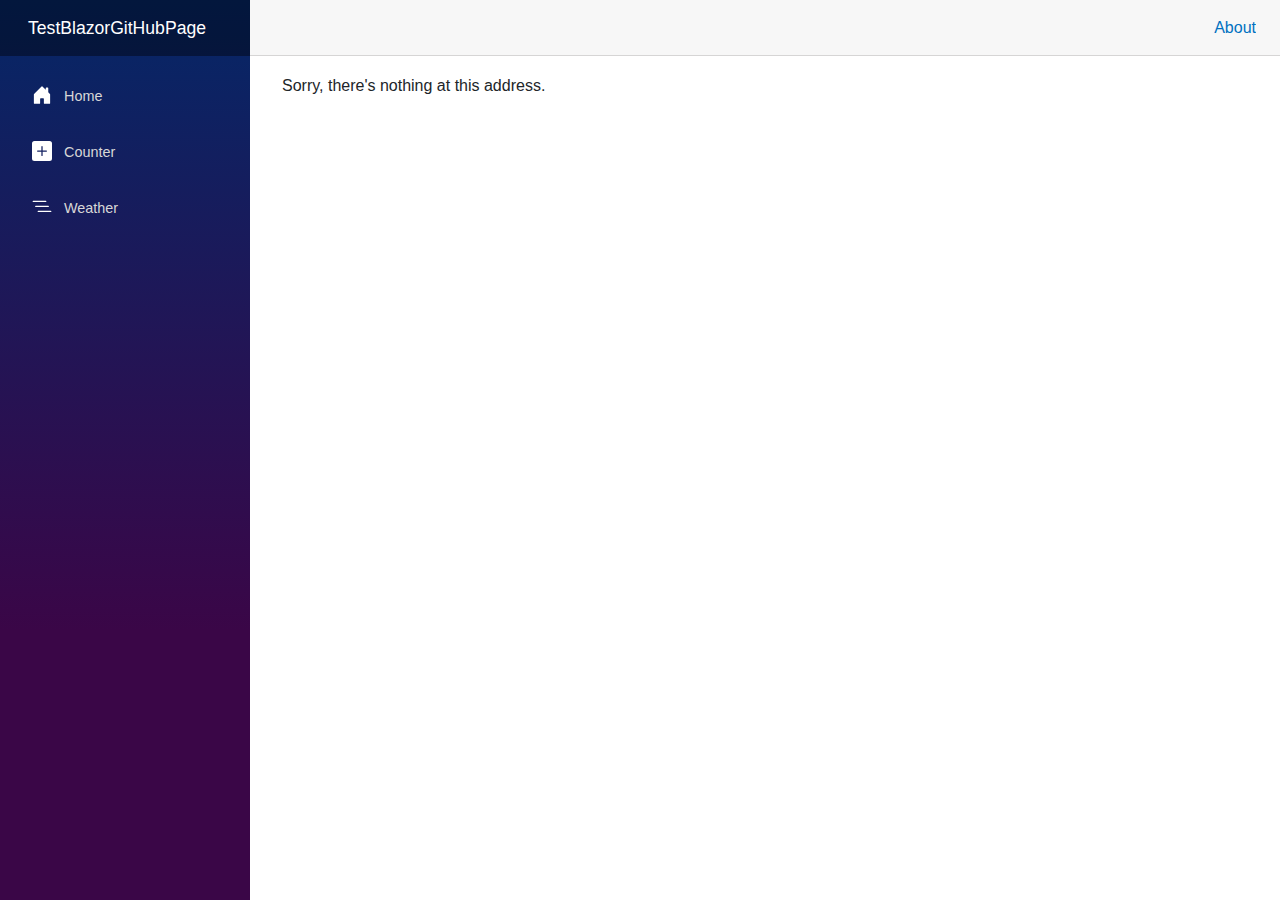
==== test/wwwroot/index.html @ a8f060f6 "removed and added" ====
<!DOCTYPE html>
<html lang="en">

<head>
    <meta charset="utf-8" />
    <meta name="viewport" content="width=device-width, initial-scale=1.0" />
    <title>TestBlazorGitHubPage</title>
    <base href="/test/" />
    <link rel="stylesheet" href="lib/bootstrap/dist/css/bootstrap.min.css" />
    <link rel="stylesheet" href="css/app.css" />
    <link rel="icon" type="image/png" href="favicon.png" />
    <link href="TestBlazorGitHubPage.styles.css" rel="stylesheet" />
</head>

<body>
    <div id="app">
        <svg class="loading-progress">
            <circle r="40%" cx="50%" cy="50%" />
            <circle r="40%" cx="50%" cy="50%" />
        </svg>
        <div class="loading-progress-text"></div>
    </div>

    <div id="blazor-error-ui">
        An unhandled error has occurred.
        <a href="." class="reload">Reload</a>
        <span class="dismiss">🗙</span>
    </div>
    <script src="_framework/blazor.webassembly.js"></script>
</body>

</html>
---- test/wwwroot/css/app.css ----
html, body {
    font-family: 'Helvetica Neue', Helvetica, Arial, sans-serif;
}

h1:focus {
    outline: none;
}

a, .btn-link {
    color: #0071c1;
}

.btn-primary {
    color: #fff;
    background-color: #1b6ec2;
    border-color: #1861ac;
}

.btn:focus, .btn:active:focus, .btn-link.nav-link:focus, .form-control:focus, .form-check-input:focus {
  box-shadow: 0 0 0 0.1rem white, 0 0 0 0.25rem #258cfb;
}

.content {
    padding-top: 1.1rem;
}

.valid.modified:not([type=checkbox]) {
    outline: 1px solid #26b050;
}

.invalid {
    outline: 1px solid red;
}

.validation-message {
    color: red;
}

#blazor-error-ui {
    color-scheme: light only;
    background: lightyellow;
    bottom: 0;
    box-shadow: 0 -1px 2px rgba(0, 0, 0, 0.2);
    box-sizing: border-box;
    display: none;
    left: 0;
    padding: 0.6rem 1.25rem 0.7rem 1.25rem;
    position: fixed;
    width: 100%;
    z-index: 1000;
}

    #blazor-error-ui .dismiss {
        cursor: pointer;
        position: absolute;
        right: 0.75rem;
        top: 0.5rem;
    }

.blazor-error-boundary {
    background: url([data-uri]) no-repeat 1rem/1.8rem, #b32121;
    padding: 1rem 1rem 1rem 3.7rem;
    color: white;
}

    .blazor-error-boundary::after {
        content: "An error has occurred."
    }

.loading-progress {
    position: relative;
    display: block;
    width: 8rem;
    height: 8rem;
    margin: 20vh auto 1rem auto;
}

    .loading-progress circle {
        fill: none;
        stroke: #e0e0e0;
        stroke-width: 0.6rem;
        transform-origin: 50% 50%;
        transform: rotate(-90deg);
    }

        .loading-progress circle:last-child {
            stroke: #1b6ec2;
            stroke-dasharray: calc(3.141 * var(--blazor-load-percentage, 0%) * 0.8), 500%;
            transition: stroke-dasharray 0.05s ease-in-out;
        }

.loading-progress-text {
    position: absolute;
    text-align: center;
    font-weight: bold;
    inset: calc(20vh + 3.25rem) 0 auto 0.2rem;
}

    .loading-progress-text:after {
        content: var(--blazor-load-percentage-text, "Loading");
    }

code {
    color: #c02d76;
}

.form-floating > .form-control-plaintext::placeholder, .form-floating > .form-control::placeholder {
    color: var(--bs-secondary-color);
    text-align: end;
}

.form-floating > .form-control-plaintext:focus::placeholder, .form-floating > .form-control:focus::placeholder {
    text-align: start;
}
---- test/wwwroot/TestBlazorGitHubPage.styles.css ----
/* /Layout/MainLayout.razor.rz.scp.css */
.page[b-58m3q4h76v] {
    position: relative;
    display: flex;
    flex-direction: column;
}

main[b-58m3q4h76v] {
    flex: 1;
}

.sidebar[b-58m3q4h76v] {
    background-image: linear-gradient(180deg, rgb(5, 39, 103) 0%, #3a0647 70%);
}

.top-row[b-58m3q4h76v] {
    background-color: #f7f7f7;
    border-bottom: 1px solid #d6d5d5;
    justify-content: flex-end;
    height: 3.5rem;
    display: flex;
    align-items: center;
}

    .top-row[b-58m3q4h76v]  a, .top-row[b-58m3q4h76v]  .btn-link {
        white-space: nowrap;
        margin-left: 1.5rem;
        text-decoration: none;
    }

    .top-row[b-58m3q4h76v]  a:hover, .top-row[b-58m3q4h76v]  .btn-link:hover {
        text-decoration: underline;
    }

    .top-row[b-58m3q4h76v]  a:first-child {
        overflow: hidden;
        text-overflow: ellipsis;
    }

@media (max-width: 640.98px) {
    .top-row[b-58m3q4h76v] {
        justify-content: space-between;
    }

    .top-row[b-58m3q4h76v]  a, .top-row[b-58m3q4h76v]  .btn-link {
        margin-left: 0;
    }
}

@media (min-width: 641px) {
    .page[b-58m3q4h76v] {
        flex-direction: row;
    }

    .sidebar[b-58m3q4h76v] {
        width: 250px;
        height: 100vh;
        position: sticky;
        top: 0;
    }

    .top-row[b-58m3q4h76v] {
        position: sticky;
        top: 0;
        z-index: 1;
    }

    .top-row.auth[b-58m3q4h76v]  a:first-child {
        flex: 1;
        text-align: right;
        width: 0;
    }

    .top-row[b-58m3q4h76v], article[b-58m3q4h76v] {
        padding-left: 2rem !important;
        padding-right: 1.5rem !important;
    }
}
/* /Layout/NavMenu.razor.rz.scp.css */
.navbar-toggler[b-hvob1920b9] {
    background-color: rgba(255, 255, 255, 0.1);
}

.top-row[b-hvob1920b9] {
    min-height: 3.5rem;
    background-color: rgba(0,0,0,0.4);
}

.navbar-brand[b-hvob1920b9] {
    font-size: 1.1rem;
}

.bi[b-hvob1920b9] {
    display: inline-block;
    position: relative;
    width: 1.25rem;
    height: 1.25rem;
    margin-right: 0.75rem;
    top: -1px;
    background-size: cover;
}

.bi-house-door-fill-nav-menu[b-hvob1920b9] {
    background-image: url("data:image/svg+xml,%3Csvg xmlns='http://www.w3.org/2000/svg' width='16' height='16' fill='white' class='bi bi-house-door-fill' viewBox='0 0 16 16'%3E%3Cpath d='M6.5 14.5v-3.505c0-.245.25-.495.5-.495h2c.25 0 .5.25.5.5v3.5a.5.5 0 0 0 .5.5h4a.5.5 0 0 0 .5-.5v-7a.5.5 0 0 0-.146-.354L13 5.793V2.5a.5.5 0 0 0-.5-.5h-1a.5.5 0 0 0-.5.5v1.293L8.354 1.146a.5.5 0 0 0-.708 0l-6 6A.5.5 0 0 0 1.5 7.5v7a.5.5 0 0 0 .5.5h4a.5.5 0 0 0 .5-.5Z'/%3E%3C/svg%3E");
}

.bi-plus-square-fill-nav-menu[b-hvob1920b9] {
    background-image: url("data:image/svg+xml,%3Csvg xmlns='http://www.w3.org/2000/svg' width='16' height='16' fill='white' class='bi bi-plus-square-fill' viewBox='0 0 16 16'%3E%3Cpath d='M2 0a2 2 0 0 0-2 2v12a2 2 0 0 0 2 2h12a2 2 0 0 0 2-2V2a2 2 0 0 0-2-2H2zm6.5 4.5v3h3a.5.5 0 0 1 0 1h-3v3a.5.5 0 0 1-1 0v-3h-3a.5.5 0 0 1 0-1h3v-3a.5.5 0 0 1 1 0z'/%3E%3C/svg%3E");
}

.bi-list-nested-nav-menu[b-hvob1920b9] {
    background-image: url("data:image/svg+xml,%3Csvg xmlns='http://www.w3.org/2000/svg' width='16' height='16' fill='white' class='bi bi-list-nested' viewBox='0 0 16 16'%3E%3Cpath fill-rule='evenodd' d='M4.5 11.5A.5.5 0 0 1 5 11h10a.5.5 0 0 1 0 1H5a.5.5 0 0 1-.5-.5zm-2-4A.5.5 0 0 1 3 7h10a.5.5 0 0 1 0 1H3a.5.5 0 0 1-.5-.5zm-2-4A.5.5 0 0 1 1 3h10a.5.5 0 0 1 0 1H1a.5.5 0 0 1-.5-.5z'/%3E%3C/svg%3E");
}

.nav-item[b-hvob1920b9] {
    font-size: 0.9rem;
    padding-bottom: 0.5rem;
}

    .nav-item:first-of-type[b-hvob1920b9] {
        padding-top: 1rem;
    }

    .nav-item:last-of-type[b-hvob1920b9] {
        padding-bottom: 1rem;
    }

    .nav-item[b-hvob1920b9]  a {
        color: #d7d7d7;
        border-radius: 4px;
        height: 3rem;
        display: flex;
        align-items: center;
        line-height: 3rem;
    }

.nav-item[b-hvob1920b9]  a.active {
    background-color: rgba(255,255,255,0.37);
    color: white;
}

.nav-item[b-hvob1920b9]  a:hover {
    background-color: rgba(255,255,255,0.1);
    color: white;
}

@media (min-width: 641px) {
    .navbar-toggler[b-hvob1920b9] {
        display: none;
    }

    .collapse[b-hvob1920b9] {
        /* Never collapse the sidebar for wide screens */
        display: block;
    }

    .nav-scrollable[b-hvob1920b9] {
        /* Allow sidebar to scroll for tall menus */
        height: calc(100vh - 3.5rem);
        overflow-y: auto;
    }
}
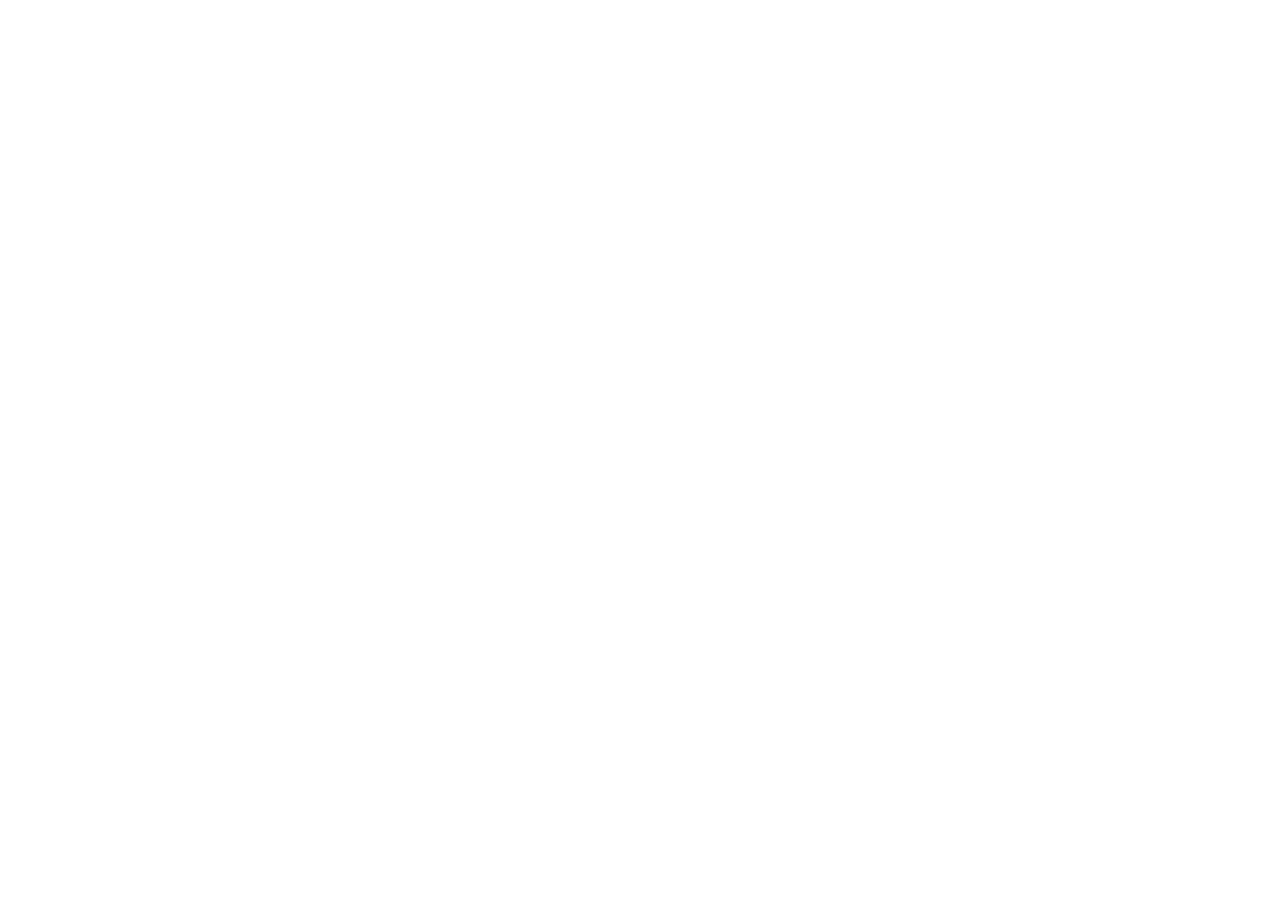
==== commit 77d422fe: "added" ====
--- a/test/wwwroot/index.html
+++ b/test/wwwroot/index.html
@@ -4,9 +4,11 @@
 <head>
     <meta charset="utf-8" />
     <meta name="viewport" content="width=device-width, initial-scale=1.0" />
-    <title>TestBlazorGitHubPage</title>
-    <base href="/test/" />
-    <link rel="stylesheet" href="lib/bootstrap/dist/css/bootstrap.min.css" />
+    <title>SCTS Misc</title>
+    <base id="baseHref" href="/test/" />
+
+    <link href="https://fonts.googleapis.com/css?family=Roboto:300,400,500,700&display=swap" rel="stylesheet" />
+    <link href="_content/MudBlazor/MudBlazor.min.css" rel="stylesheet" />
     <link rel="stylesheet" href="css/app.css" />
     <link rel="icon" type="image/png" href="favicon.png" />
     <link href="TestBlazorGitHubPage.styles.css" rel="stylesheet" />
@@ -27,6 +29,14 @@
         <span class="dismiss">🗙</span>
     </div>
     <script src="_framework/blazor.webassembly.js"></script>
+    <script src="_content/MudBlazor/MudBlazor.min.js"></script>
+    <script src="_content/BlazorBarcodeScanner.ZXing.JS/zxingjs.index.min.js"></script>
+    <script src="_content/BlazorBarcodeScanner.ZXing.JS/BlazorBarcodeScanner.js"></script>
+    <script>
+        window.updateBaseHref = function (basePath) {
+            document.getElementById('baseHref').setAttribute('href', basePath);
+        };
+    </script>
 </body>
 
 </html>
--- a/test/wwwroot/_content/MudBlazor/MudBlazor.min.css
+++ b/test/wwwroot/_content/MudBlazor/MudBlazor.min.css
@@ -0,0 +1,5 @@
+﻿/*!
+ * MudBlazor (https://mudblazor.com/)
+ * Copyright (c) 2021 MudBlazor
+ * Licensed under MIT (https://github.com/MudBlazor/MudBlazor/blob/master/LICENSE)
+ */.mud-primary{background-color:var(--mud-palette-primary) !important}.mud-primary-text{color:var(--mud-palette-primary) !important;--mud-ripple-color: var(--mud-palette-primary) !important}.mud-primary-hover{background-color:var(--mud-palette-primary-hover) !important}@media(hover: hover)and (pointer: fine){.hover\:mud-primary-hover:hover{background-color:var(--mud-palette-primary-hover) !important}}.hover\:mud-primary-hover:focus-visible,.hover\:mud-primary-hover:active{background-color:var(--mud-palette-primary-hover) !important}.mud-border-primary{border-color:var(--mud-palette-primary) !important}.mud-theme-primary{color:var(--mud-palette-primary-text) !important;background-color:var(--mud-palette-primary) !important}.mud-secondary{background-color:var(--mud-palette-secondary) !important}.mud-secondary-text{color:var(--mud-palette-secondary) !important;--mud-ripple-color: var(--mud-palette-secondary) !important}.mud-secondary-hover{background-color:var(--mud-palette-secondary-hover) !important}@media(hover: hover)and (pointer: fine){.hover\:mud-secondary-hover:hover{background-color:var(--mud-palette-secondary-hover) !important}}.hover\:mud-secondary-hover:focus-visible,.hover\:mud-secondary-hover:active{background-color:var(--mud-palette-secondary-hover) !important}.mud-border-secondary{border-color:var(--mud-palette-secondary) !important}.mud-theme-secondary{color:var(--mud-palette-secondary-text) !important;background-color:var(--mud-palette-secondary) !important}.mud-tertiary{background-color:var(--mud-palette-tertiary) !important}.mud-tertiary-text{color:var(--mud-palette-tertiary) !important;--mud-ripple-color: var(--mud-palette-tertiary) !important}.mud-tertiary-hover{background-color:var(--mud-palette-tertiary-hover) !important}@media(hover: hover)and (pointer: fine){.hover\:mud-tertiary-hover:hover{background-color:var(--mud-palette-tertiary-hover) !important}}.hover\:mud-tertiary-hover:focus-visible,.hover\:mud-tertiary-hover:active{background-color:var(--mud-palette-tertiary-hover) !important}.mud-border-tertiary{border-color:var(--mud-palette-tertiary) !important}.mud-theme-tertiary{color:var(--mud-palette-tertiary-text) !important;background-color:var(--mud-palette-tertiary) !important}.mud-info{background-color:var(--mud-palette-info) !important}.mud-info-text{color:var(--mud-palette-info) !important;--mud-ripple-color: var(--mud-palette-info) !important}.mud-info-hover{background-color:var(--mud-palette-info-hover) !important}@media(hover: hover)and (pointer: fine){.hover\:mud-info-hover:hover{background-color:var(--mud-palette-info-hover) !important}}.hover\:mud-info-hover:focus-visible,.hover\:mud-info-hover:active{background-color:var(--mud-palette-info-hover) !important}.mud-border-info{border-color:var(--mud-palette-info) !important}.mud-theme-info{color:var(--mud-palette-info-text) !important;background-color:var(--mud-palette-info) !important}.mud-success{background-color:var(--mud-palette-success) !important}.mud-success-text{color:var(--mud-palette-success) !important;--mud-ripple-color: var(--mud-palette-success) !important}.mud-success-hover{background-color:var(--mud-palette-success-hover) !important}@media(hover: hover)and (pointer: fine){.hover\:mud-success-hover:hover{background-color:var(--mud-palette-success-hover) !important}}.hover\:mud-success-hover:focus-visible,.hover\:mud-success-hover:active{background-color:var(--mud-palette-success-hover) !important}.mud-border-success{border-color:var(--mud-palette-success) !important}.mud-theme-success{color:var(--mud-palette-success-text) !important;background-color:var(--mud-palette-success) !important}.mud-warning{background-color:var(--mud-palette-warning) !important}.mud-warning-text{color:var(--mud-palette-warning) !important;--mud-ripple-color: var(--mud-palette-warning) !important}.mud-warning-hover{background-color:var(--mud-palette-warning-hover) !important}@media(hover: hover)and (pointer: fine){.hover\:mud-warning-hover:hover{background-color:var(--mud-palette-warning-hover) !important}}.hover\:mud-warning-hover:focus-visible,.hover\:mud-warning-hover:active{background-color:var(--mud-palette-warning-hover) !important}.mud-border-warning{border-color:var(--mud-palette-warning) !important}.mud-theme-warning{color:var(--mud-palette-warning-text) !important;background-color:var(--mud-palette-warning) !important}.mud-error{background-color:var(--mud-palette-error) !important}.mud-error-text{color:var(--mud-palette-error) !important;--mud-ripple-color: var(--mud-palette-error) !important}.mud-error-hover{background-color:var(--mud-palette-error-hover) !important}@media(hover: hover)and (pointer: fine){.hover\:mud-error-hover:hover{background-color:var(--mud-palette-error-hover) !important}}.hover\:mud-error-hover:focus-visible,.hover\:mud-error-hover:active{background-color:var(--mud-palette-error-hover) !important}.mud-border-error{border-color:var(--mud-palette-error) !important}.mud-theme-error{color:var(--mud-palette-error-text) !important;background-color:var(--mud-palette-error) !important}.mud-dark{background-color:var(--mud-palette-dark) !important}.mud-dark-text{color:var(--mud-palette-dark) !important;--mud-ripple-color: var(--mud-palette-dark) !important}.mud-dark-hover{background-color:var(--mud-palette-dark-hover) !important}@media(hover: hover)and (pointer: fine){.hover\:mud-dark-hover:hover{background-color:var(--mud-palette-dark-hover) !important}}.hover\:mud-dark-hover:focus-visible,.hover\:mud-dark-hover:active{background-color:var(--mud-palette-dark-hover) !important}.mud-border-dark{border-color:var(--mud-palette-dark) !important}.mud-theme-dark{color:var(--mud-palette-dark-text) !important;background-color:var(--mud-palette-dark) !important}.mud-inherit-text{color:inherit !important}.mud-border-lines-default{border-color:var(--mud-palette-lines-default)}.mud-background{background-color:var(--mud-palette-background) !important}.mud-background-gray{background-color:var(--mud-palette-background-gray) !important}.mud-theme-transparent{color:inherit !important;background-color:rgba(0,0,0,0) !important}.mud-transparent{background-color:rgba(0,0,0,0) !important}.mud-transparent-text{color:rgba(0,0,0,0) !important}.mud-text-primary{color:var(--mud-palette-text-primary)}.mud-text-secondary{color:var(--mud-palette-text-secondary)}.mud-text-disabled{color:var(--mud-palette-text-disabled)}.white{background-color:#fff !important}.white-text{color:#fff !important}.black{background-color:#000 !important}.black-text{color:#000 !important}*{box-sizing:border-box;margin:0;padding:0;border-width:0;border-style:solid;-webkit-font-smoothing:antialiased;-moz-osx-font-smoothing:grayscale;-webkit-tap-highlight-color:rgba(0,0,0,0)}strong,b{font-weight:700}body{color:var(--mud-palette-text-primary);font-family:var(--mud-typography-default-family);font-size:var(--mud-typography-default-size);font-weight:var(--mud-typography-default-weight);line-height:var(--mud-typography-default-lineheight);letter-spacing:var(--mud-typography-default-letterspacing);text-transform:var(--mud-typography-default-text-transform);background-color:var(--mud-palette-background)}a{color:var(--mud-palette-text-primary)}.mud-layout{height:100%;width:100%;position:relative}#blazor-error-ui{background-color:var(--mud-palette-error);color:var(--mud-palette-error-text);bottom:0;box-shadow:0 -1px 2px rgba(0,0,0,.2);display:none;left:0;padding:.6rem 1.75rem .7rem 1.25rem;position:fixed;width:100%;z-index:9999}#blazor-error-ui .reload{color:inherit;text-decoration:underline}#blazor-error-ui .dismiss{color:inherit;cursor:pointer;position:absolute;right:.75rem;top:.5rem}#components-reconnect-modal{z-index:9999 !important;background-color:var(--mud-palette-background) !important}#components-reconnect-modal h5{font-size:18px}#components-reconnect-modal button{color:var(--mud-palette-text-primary);padding:8px 16px;font-size:.875rem;min-width:64px;box-sizing:border-box;transition:background-color 250ms cubic-bezier(0.4, 0, 0.2, 1) 0ms,box-shadow 250ms cubic-bezier(0.4, 0, 0.2, 1) 0ms,border 250ms cubic-bezier(0.4, 0, 0.2, 1) 0ms;font-weight:500;line-height:1;border-radius:var(--mud-default-borderradius);letter-spacing:.02857em;text-transform:uppercase;margin:40px auto !important}@media(hover: hover)and (pointer: fine){#components-reconnect-modal button:hover{background-color:var(--mud-palette-action-default-hover)}}@keyframes mud-animation-fadein{0%{opacity:0}100%{opacity:1}}@-moz-keyframes mud-animation-fadein{0%{opacity:0}100%{opacity:1}}@-webkit-keyframes mud-animation-fadein{0%{opacity:0}100%{opacity:1}}@-o-keyframes mud-animation-fadein{0%{opacity:0}100%{opacity:1}}@-ms-keyframes mud-animation-fadein{0%{opacity:0}100%{opacity:1}}@-webkit-keyframes mud-scale-up-center{0%{-webkit-transform:scale(0.5);transform:scale(0.5)}100%{-webkit-transform:scale(1);transform:scale(1)}}@keyframes mud-scale-up-center{0%{-webkit-transform:scale(0.5);transform:scale(0.5)}100%{-webkit-transform:scale(1);transform:scale(1)}}@-webkit-keyframes mud-skeleton-keyframes-pulse{0%{opacity:1}50%{opacity:.4}100%{opacity:1}}@-webkit-keyframes mud-skeleton-keyframes-wave{0%{transform:translateX(-100%)}60%{transform:translateX(100%)}100%{transform:translateX(100%)}}@-webkit-keyframes mud-progress-circular-keyframes-circular-rotate{0%{transform-origin:50% 50%}100%{transform:rotate(360deg)}}@-webkit-keyframes mud-progress-circular-keyframes-circular-dash{0%{stroke-dasharray:1px,200px;stroke-dashoffset:0px}50%{stroke-dasharray:100px,200px;stroke-dashoffset:-15px}100%{stroke-dasharray:100px,200px;stroke-dashoffset:-125px}}@-webkit-keyframes mud-progress-linear-horizontal-keyframes-indeterminate1{0%{left:-35%;right:100%}60%{left:100%;right:-90%}100%{left:100%;right:-90%}}@-webkit-keyframes mud-progress-linear-horizontal-keyframes-indeterminate2{0%{left:-200%;right:100%}60%{left:107%;right:-8%}100%{left:107%;right:-8%}}@-webkit-keyframes mud-progress-linear-horizontal-keyframes-buffer{0%{opacity:1;background-position:0 50%}50%{opacity:0;background-position:0 50%}100%{opacity:1;background-position:-200px 50%}}@-webkit-keyframes mud-progress-linear-vertical-keyframes-indeterminate1{0%{bottom:-35%;top:100%}60%{bottom:100%;top:-90%}100%{bottom:100%;top:-90%}}@-webkit-keyframes mud-progress-linear-vertical-keyframes-indeterminate2{0%{bottom:-200%;top:100%}60%{bottom:107%;top:-8%}100%{bottom:107%;top:-8%}}@-webkit-keyframes mud-progress-linear-vertical-keyframes-buffer{0%{opacity:1;background-position:50% 0}50%{opacity:0;background-position:50% 0}100%{opacity:1;background-position:50% -200px}}@keyframes mud-progress-linear-striped-loading{0%{background-position:0 0}100%{background-position:300px 0}}a{text-decoration:none}a:focus-visible{outline:none}label{display:inline-block}button{color:inherit;border:0;cursor:pointer;margin:0;display:inline-flex;outline:0;padding:0;position:relative;align-items:center;user-select:none;border-radius:0;vertical-align:middle;-moz-appearance:none;justify-content:center;text-decoration:none;background-color:rgba(0,0,0,0);-webkit-appearance:none;-webkit-tap-highlight-color:rgba(0,0,0,0)}button:focus{outline:none}input,button,select,optgroup,textarea{margin:0;font-family:inherit;font-size:inherit;line-height:inherit}button,input{overflow:visible}button,select{text-transform:none}select{word-wrap:normal}button,[type=button],[type=reset],[type=submit]{-webkit-appearance:button}iframe{border:none;height:100%;width:100%}.mud-elevation-0{box-shadow:var(--mud-elevation-0)}.mud-elevation-1{box-shadow:var(--mud-elevation-1)}.mud-elevation-2{box-shadow:var(--mud-elevation-2)}.mud-elevation-3{box-shadow:var(--mud-elevation-3)}.mud-elevation-4{box-shadow:var(--mud-elevation-4)}.mud-elevation-5{box-shadow:var(--mud-elevation-5)}.mud-elevation-6{box-shadow:var(--mud-elevation-6)}.mud-elevation-7{box-shadow:var(--mud-elevation-7)}.mud-elevation-8{box-shadow:var(--mud-elevation-8)}.mud-elevation-9{box-shadow:var(--mud-elevation-9)}.mud-elevation-10{box-shadow:var(--mud-elevation-10)}.mud-elevation-11{box-shadow:var(--mud-elevation-11)}.mud-elevation-12{box-shadow:var(--mud-elevation-12)}.mud-elevation-13{box-shadow:var(--mud-elevation-13)}.mud-elevation-14{box-shadow:var(--mud-elevation-14)}.mud-elevation-15{box-shadow:var(--mud-elevation-15)}.mud-elevation-16{box-shadow:var(--mud-elevation-16)}.mud-elevation-17{box-shadow:var(--mud-elevation-17)}.mud-elevation-18{box-shadow:var(--mud-elevation-18)}.mud-elevation-19{box-shadow:var(--mud-elevation-19)}.mud-elevation-20{box-shadow:var(--mud-elevation-20)}.mud-elevation-21{box-shadow:var(--mud-elevation-21)}.mud-elevation-22{box-shadow:var(--mud-elevation-22)}.mud-elevation-23{box-shadow:var(--mud-elevation-23)}.mud-elevation-24{box-shadow:var(--mud-elevation-24)}.mud-elevation-25{box-shadow:var(--mud-elevation-25)}.mud-alert{display:flex;padding:6px 16px;border-radius:var(--mud-default-borderradius);background-color:rgba(0,0,0,0);transition:box-shadow 300ms cubic-bezier(0.4, 0, 0.2, 1) 0ms}.mud-alert.mud-square{border-radius:0px}.mud-alert.mud-dense{padding:0px 12px}.mud-alert-text-normal{color:var(--mud-palette-text-primary);background-color:var(--mud-palette-dark-hover)}.mud-alert-text-primary{color:var(--mud-palette-primary-darken);background-color:var(--mud-palette-primary-hover)}.mud-alert-text-primary .mud-alert-icon{color:var(--mud-palette-primary)}.mud-alert-text-secondary{color:var(--mud-palette-secondary-darken);background-color:var(--mud-palette-secondary-hover)}.mud-alert-text-secondary .mud-alert-icon{color:var(--mud-palette-secondary)}.mud-alert-text-tertiary{color:var(--mud-palette-tertiary-darken);background-color:var(--mud-palette-tertiary-hover)}.mud-alert-text-tertiary .mud-alert-icon{color:var(--mud-palette-tertiary)}.mud-alert-text-info{color:var(--mud-palette-info-darken);background-color:var(--mud-palette-info-hover)}.mud-alert-text-info .mud-alert-icon{color:var(--mud-palette-info)}.mud-alert-text-success{color:var(--mud-palette-success-darken);background-color:var(--mud-palette-success-hover)}.mud-alert-text-success .mud-alert-icon{color:var(--mud-palette-success)}.mud-alert-text-warning{color:var(--mud-palette-warning-darken);background-color:var(--mud-palette-warning-hover)}.mud-alert-text-warning .mud-alert-icon{color:var(--mud-palette-warning)}.mud-alert-text-error{color:var(--mud-palette-error-darken);background-color:var(--mud-palette-error-hover)}.mud-alert-text-error .mud-alert-icon{color:var(--mud-palette-error)}.mud-alert-text-dark{color:var(--mud-palette-dark-darken);background-color:var(--mud-palette-dark-hover)}.mud-alert-text-dark .mud-alert-icon{color:var(--mud-palette-dark)}.mud-alert-outlined-normal{color:var(--mud-palette-text-primary);border:1px solid var(--mud-palette-text-primary)}.mud-alert-outlined-primary{color:var(--mud-palette-primary-darken);border:1px solid var(--mud-palette-primary)}.mud-alert-outlined-primary .mud-alert-icon{color:var(--mud-palette-primary)}.mud-alert-outlined-secondary{color:var(--mud-palette-secondary-darken);border:1px solid var(--mud-palette-secondary)}.mud-alert-outlined-secondary .mud-alert-icon{color:var(--mud-palette-secondary)}.mud-alert-outlined-tertiary{color:var(--mud-palette-tertiary-darken);border:1px solid var(--mud-palette-tertiary)}.mud-alert-outlined-tertiary .mud-alert-icon{color:var(--mud-palette-tertiary)}.mud-alert-outlined-info{color:var(--mud-palette-info-darken);border:1px solid var(--mud-palette-info)}.mud-alert-outlined-info .mud-alert-icon{color:var(--mud-palette-info)}.mud-alert-outlined-success{color:var(--mud-palette-success-darken);border:1px solid var(--mud-palette-success)}.mud-alert-outlined-success .mud-alert-icon{color:var(--mud-palette-success)}.mud-alert-outlined-warning{color:var(--mud-palette-warning-darken);border:1px solid var(--mud-palette-warning)}.mud-alert-outlined-warning .mud-alert-icon{color:var(--mud-palette-warning)}.mud-alert-outlined-error{color:var(--mud-palette-error-darken);border:1px solid var(--mud-palette-error)}.mud-alert-outlined-error .mud-alert-icon{color:var(--mud-palette-error)}.mud-alert-outlined-dark{color:var(--mud-palette-dark-darken);border:1px solid var(--mud-palette-dark)}.mud-alert-outlined-dark .mud-alert-icon{color:var(--mud-palette-dark)}.mud-alert-filled-normal{color:var(--mud-palette-dark-text);font-weight:500;background-color:var(--mud-palette-dark)}.mud-alert-filled-normal .mud-alert-close .mud-button-root{color:currentColor}.mud-alert-filled-primary{color:var(--mud-palette-primary-text);font-weight:500;background-color:var(--mud-palette-primary)}.mud-alert-filled-primary .mud-button-root{color:currentColor}.mud-alert-filled-secondary{color:var(--mud-palette-secondary-text);font-weight:500;background-color:var(--mud-palette-secondary)}.mud-alert-filled-secondary .mud-button-root{color:currentColor}.mud-alert-filled-tertiary{color:var(--mud-palette-tertiary-text);font-weight:500;background-color:var(--mud-palette-tertiary)}.mud-alert-filled-tertiary .mud-button-root{color:currentColor}.mud-alert-filled-info{color:var(--mud-palette-info-text);font-weight:500;background-color:var(--mud-palette-info)}.mud-alert-filled-info .mud-button-root{color:currentColor}.mud-alert-filled-success{color:var(--mud-palette-success-text);font-weight:500;background-color:var(--mud-palette-success)}.mud-alert-filled-success .mud-button-root{color:currentColor}.mud-alert-filled-warning{color:var(--mud-palette-warning-text);font-weight:500;background-color:var(--mud-palette-warning)}.mud-alert-filled-warning .mud-button-root{color:currentColor}.mud-alert-filled-error{color:var(--mud-palette-error-text);font-weight:500;background-color:var(--mud-palette-error)}.mud-alert-filled-error .mud-button-root{color:currentColor}.mud-alert-filled-dark{color:var(--mud-palette-dark-text);font-weight:500;background-color:var(--mud-palette-dark)}.mud-alert-filled-dark .mud-button-root{color:currentColor}.mud-alert-icon{display:flex;opacity:.9;padding:7px 0;font-size:22px;margin-right:12px;margin-inline-end:12px;margin-inline-start:unset}.mud-alert-icon.mud-alert-icon-left{margin-right:12px;margin-inline-end:12px;margin-inline-start:unset}.mud-alert-icon.mud-alert-icon-right{margin-left:12px;margin-inline-start:12px;margin-inline-end:unset}.mud-alert-message{padding:9px 0}.mud-alert-position{flex:1;display:flex;align-items:start}.mud-alert-close{display:flex;flex:0;align-items:center;margin-left:8px}.mud-badge-root{position:relative;display:inline-block}.mud-badge-root .mud-badge-wrapper{top:0;left:0;flex:0 1;width:100%;height:100%;display:flex;pointer-events:none;position:absolute}.mud-badge-root .mud-badge-wrapper.mud-badge-top{align-items:flex-start}.mud-badge-root .mud-badge-wrapper.mud-badge-top.left{justify-content:flex-start}.mud-badge-root .mud-badge-wrapper.mud-badge-top.center{justify-content:center}.mud-badge-root .mud-badge-wrapper.mud-badge-top.right{justify-content:flex-end}.mud-badge-root .mud-badge-wrapper.mud-badge-center{align-items:center}.mud-badge-root .mud-badge-wrapper.mud-badge-center.left{justify-content:flex-start}.mud-badge-root .mud-badge-wrapper.mud-badge-center.center{justify-content:center}.mud-badge-root .mud-badge-wrapper.mud-badge-center.right{justify-content:flex-end}.mud-badge-root .mud-badge-wrapper.mud-badge-bottom{align-items:flex-end}.mud-badge-root .mud-badge-wrapper.mud-badge-bottom.left{justify-content:flex-start}.mud-badge-root .mud-badge-wrapper.mud-badge-bottom.center{justify-content:center}.mud-badge-root .mud-badge-wrapper.mud-badge-bottom.right{justify-content:flex-end}.mud-badge{border-radius:10px;font-size:12px;height:20px;letter-spacing:0;min-width:20px;padding:4px 6px;pointer-events:auto;line-height:1;position:absolute;text-align:center;text-indent:0;top:auto;transition:.3s cubic-bezier(0.25, 0.8, 0.5, 1);white-space:nowrap}.mud-badge.mud-badge-default{color:var(--mud-palette-text-primary);background-color:var(--mud-palette-gray-light)}.mud-badge.mud-badge-bordered{border-color:var(--mud-palette-surface);border-style:solid;border-width:2px;padding:3px 4px}.mud-badge.mud-badge-bordered.mud-badge-icon{padding:4px 6px}.mud-badge.mud-badge-icon{width:20px;height:20px}.mud-badge.mud-badge-icon .mud-icon-badge{color:inherit;font-size:12px}.mud-badge.mud-badge-dot{border-radius:50%;height:9px;min-width:0;padding:0;width:9px}.mud-badge.mud-badge{display:flex;align-items:center;justify-content:center}.mud-badge.mud-badge-top.left{inset:auto calc(100% - 4px) calc(100% - 4px) auto}.mud-badge.mud-badge-top.left.mud-badge-overlap{inset:auto calc(100% - 12px) calc(100% - 12px) auto}.mud-badge.mud-badge-top.center{bottom:calc(100% - 4px)}.mud-badge.mud-badge-top.center.mud-badge-overlap{bottom:calc(100% - 12px)}.mud-badge.mud-badge-top.right{inset:auto auto calc(100% - 4px) calc(100% - 4px)}.mud-badge.mud-badge-top.right.mud-badge-overlap{inset:auto auto calc(100% - 12px) calc(100% - 12px)}.mud-badge.mud-badge-center.left{right:calc(100% - 4px)}.mud-badge.mud-badge-center.left.mud-badge-overlap{right:calc(100% - 12px)}.mud-badge.mud-badge-center.right{left:calc(100% - 4px)}.mud-badge.mud-badge-center.right.mud-badge-overlap{left:calc(100% - 12px)}.mud-badge.mud-badge-bottom.left{inset:calc(100% - 4px) calc(100% - 4px) auto auto}.mud-badge.mud-badge-bottom.left.mud-badge-overlap{inset:calc(100% - 12px) calc(100% - 12px) auto auto}.mud-badge.mud-badge-bottom.center{top:calc(100% - 4px)}.mud-badge.mud-badge-bottom.center.mud-badge-overlap{top:calc(100% - 12px)}.mud-badge.mud-badge-bottom.right{inset:calc(100% - 4px) auto auto calc(100% - 4px)}.mud-badge.mud-badge-bottom.right.mud-badge-overlap{inset:calc(100% - 12px) auto auto calc(100% - 12px)}.mud-toolbar{display:flex;position:relative;align-items:center;--mud-internal-toolbar-height: 56px;height:var(--mud-internal-toolbar-height)}.mud-toolbar-gutters{padding-left:16px;padding-right:16px}@media(min-width: 0px)and (orientation: landscape){.mud-toolbar{--mud-internal-toolbar-height: 48px}}@media(min-width: 600px){.mud-toolbar{--mud-internal-toolbar-height: 64px}.mud-toolbar-gutters{padding-left:24px;padding-right:24px}}.mud-toolbar-dense{--mud-internal-toolbar-height: 48px}.mud-toolbar.mud-toolbar-wrap-content{height:auto;min-height:var(--mud-internal-toolbar-height);flex-wrap:wrap}.mud-toolbar.mud-toolbar-wrap-content.mud-toolbar-appbar{min-height:min(var(--mud-appbar-height),var(--mud-internal-toolbar-height))}.mud-tooltip-root.mud-tooltip-inline{display:inline-block}.mud-tooltip{padding:4px 8px;text-align:center;align-items:center;justify-content:center;font-weight:500;font-size:12px;line-height:1.4em;border-radius:var(--mud-default-borderradius);z-index:var(--mud-zindex-tooltip)}.mud-tooltip.mud-tooltip-default{color:var(--mud-palette-dark-text);background-color:var(--mud-palette-gray-darker)}.mud-tooltip.mud-tooltip-default.mud-tooltip-arrow::after{border-color:var(--mud-palette-gray-darker) rgba(0,0,0,0) rgba(0,0,0,0) rgba(0,0,0,0)}.mud-tooltip.mud-tooltip-center-left:not([data-mudpopover-flip]),.mud-tooltip.mud-tooltip-center-right[data-mudpopover-flip]{transform:translateX(-10px)}.mud-tooltip.mud-tooltip-center-left:not([data-mudpopover-flip]).mud-tooltip-arrow::after,.mud-tooltip.mud-tooltip-center-right[data-mudpopover-flip].mud-tooltip-arrow::after{left:100%;transform:rotate(270deg)}.mud-tooltip.mud-tooltip-center-right:not([data-mudpopover-flip]),.mud-tooltip.mud-tooltip-center-left[data-mudpopover-flip]{transform:translateX(10px)}.mud-tooltip.mud-tooltip-center-right:not([data-mudpopover-flip]).mud-tooltip-arrow::after,.mud-tooltip.mud-tooltip-center-left[data-mudpopover-flip].mud-tooltip-arrow::after{right:100%;transform:rotate(90deg)}.mud-tooltip.mud-tooltip-top-center:not([data-mudpopover-flip]),.mud-tooltip.mud-tooltip-bottom-center[data-mudpopover-flip]{transform:translateY(-10px)}.mud-tooltip.mud-tooltip-top-center:not([data-mudpopover-flip]).mud-tooltip-arrow::after,.mud-tooltip.mud-tooltip-bottom-center[data-mudpopover-flip].mud-tooltip-arrow::after{top:100%;transform:rotate(0deg)}.mud-tooltip.mud-tooltip-bottom-center:not([data-mudpopover-flip]),.mud-tooltip.mud-tooltip-top-center[data-mudpopover-flip]{transform:translateY(10px)}.mud-tooltip.mud-tooltip-bottom-center:not([data-mudpopover-flip]).mud-tooltip-arrow::after,.mud-tooltip.mud-tooltip-top-center[data-mudpopover-flip].mud-tooltip-arrow::after{bottom:100%;transform:rotate(180deg)}.mud-tooltip.mud-tooltip-arrow::after{content:"";position:absolute;border-width:6px;border-style:solid;border-color:rgba(0,0,0,0);border-top-color:inherit}.mud-avatar{display:inline-flex;overflow:hidden;position:relative;align-items:center;flex-shrink:0;line-height:1;user-select:none;border-radius:50%;justify-content:center;color:var(--mud-palette-white);background-color:var(--mud-palette-gray-light)}.mud-avatar.mud-avatar-small{width:24px;height:24px;font-size:.75rem}.mud-avatar.mud-avatar-medium{width:40px;height:40px;font-size:1.25rem}.mud-avatar.mud-avatar-large{width:56px;height:56px;font-size:1.5rem}.mud-avatar-rounded{border-radius:var(--mud-default-borderradius)}.mud-avatar-square{border-radius:0}.mud-avatar>.mud-image{color:rgba(0,0,0,0);width:100%;height:100%;object-fit:cover;text-align:center;text-indent:10000px}.mud-avatar-fallback{width:75%;height:75%}.mud-avatar-outlined{color:var(--mud-palette-text-primary);background-color:unset;border:1px solid var(--mud-palette-text-primary)}.mud-avatar-outlined.mud-avatar-outlined-primary{color:var(--mud-palette-primary);border:1px solid var(--mud-palette-primary)}.mud-avatar-outlined.mud-avatar-outlined-secondary{color:var(--mud-palette-secondary);border:1px solid var(--mud-palette-secondary)}.mud-avatar-outlined.mud-avatar-outlined-tertiary{color:var(--mud-palette-tertiary);border:1px solid var(--mud-palette-tertiary)}.mud-avatar-outlined.mud-avatar-outlined-info{color:var(--mud-palette-info);border:1px solid var(--mud-palette-info)}.mud-avatar-outlined.mud-avatar-outlined-success{color:var(--mud-palette-success);border:1px solid var(--mud-palette-success)}.mud-avatar-outlined.mud-avatar-outlined-warning{color:var(--mud-palette-warning);border:1px solid var(--mud-palette-warning)}.mud-avatar-outlined.mud-avatar-outlined-error{color:var(--mud-palette-error);border:1px solid var(--mud-palette-error)}.mud-avatar-outlined.mud-avatar-outlined-dark{color:var(--mud-palette-dark);border:1px solid var(--mud-palette-dark)}.mud-avatar-filled{color:var(--mud-palette-text-primary);background-color:var(--mud-palette-lines-inputs)}.mud-avatar-filled.mud-avatar-filled-primary{color:var(--mud-palette-primary-text);background-color:var(--mud-palette-primary)}.mud-avatar-filled.mud-avatar-filled-secondary{color:var(--mud-palette-secondary-text);background-color:var(--mud-palette-secondary)}.mud-avatar-filled.mud-avatar-filled-tertiary{color:var(--mud-palette-tertiary-text);background-color:var(--mud-palette-tertiary)}.mud-avatar-filled.mud-avatar-filled-info{color:var(--mud-palette-info-text);background-color:var(--mud-palette-info)}.mud-avatar-filled.mud-avatar-filled-success{color:var(--mud-palette-success-text);background-color:var(--mud-palette-success)}.mud-avatar-filled.mud-avatar-filled-warning{color:var(--mud-palette-warning-text);background-color:var(--mud-palette-warning)}.mud-avatar-filled.mud-avatar-filled-error{color:var(--mud-palette-error-text);background-color:var(--mud-palette-error)}.mud-avatar-filled.mud-avatar-filled-dark{color:var(--mud-palette-dark-text);background-color:var(--mud-palette-dark)}.mud-avatar-group{display:flex}.mud-avatar-group .mud-avatar:first-child{margin-inline-start:0px !important}.mud-avatar-group.mud-avatar-group-outlined.mud-avatar-group-outlined-transparent .mud-avatar:not(.mud-avatar-outlined){border-color:rgba(0,0,0,0)}.mud-avatar-group.mud-avatar-group-outlined.mud-avatar-group-outlined-surface .mud-avatar:not(.mud-avatar-outlined){border-color:var(--mud-palette-surface)}.mud-avatar-group.mud-avatar-group-outlined.mud-avatar-group-outlined-primary .mud-avatar:not(.mud-avatar-outlined){border-color:var(--mud-palette-primary)}.mud-avatar-group.mud-avatar-group-outlined.mud-avatar-group-outlined-secondary .mud-avatar:not(.mud-avatar-outlined){border-color:var(--mud-palette-secondary)}.mud-avatar-group.mud-avatar-group-outlined.mud-avatar-group-outlined-tertiary .mud-avatar:not(.mud-avatar-outlined){border-color:var(--mud-palette-tertiary)}.mud-avatar-group.mud-avatar-group-outlined.mud-avatar-group-outlined-info .mud-avatar:not(.mud-avatar-outlined){border-color:var(--mud-palette-info)}.mud-avatar-group.mud-avatar-group-outlined.mud-avatar-group-outlined-success .mud-avatar:not(.mud-avatar-outlined){border-color:var(--mud-palette-success)}.mud-avatar-group.mud-avatar-group-outlined.mud-avatar-group-outlined-warning .mud-avatar:not(.mud-avatar-outlined){border-color:var(--mud-palette-warning)}.mud-avatar-group.mud-avatar-group-outlined.mud-avatar-group-outlined-error .mud-avatar:not(.mud-avatar-outlined){border-color:var(--mud-palette-error)}.mud-avatar-group.mud-avatar-group-outlined.mud-avatar-group-outlined-dark .mud-avatar:not(.mud-avatar-outlined){border-color:var(--mud-palette-dark)}.mud-avatar-group.mud-avatar-group-outlined .mud-avatar{border:2px solid}.mud-avatar-group.mud-avatar-group-outlined .mud-avatar.mud-avatar-small{width:28px;height:28px}.mud-avatar-group.mud-avatar-group-outlined .mud-avatar.mud-avatar-medium{width:44px;height:44px}.mud-avatar-group.mud-avatar-group-outlined .mud-avatar.mud-avatar-large{width:60px;height:60px}.mud-breadcrumbs{display:flex;flex-wrap:wrap;flex:0 1 auto;align-items:center;list-style:none;margin:0;padding:16px 12px}.mud-breadcrumb-separator{display:inline-flex;padding:0 12px}.mud-breadcrumb-separator>span{color:var(--mud-palette-text-primary);opacity:.38}.mud-breadcrumb-item>a{display:flex;align-items:center}.mud-breadcrumb-item>a>svg.mud-icon-root{margin-right:4px;margin-inline-end:4px;margin-inline-start:unset}.mud-breadcrumb-item.mud-disabled>a{pointer-events:none;color:var(--mud-palette-action-disabled)}.mud-breadcrumbs-expander{cursor:pointer;display:flex;background-color:#eee}@media(hover: hover)and (pointer: fine){.mud-breadcrumbs-expander:hover{background-color:#e0e0e0}}.mud-breadcrumbs-expander>svg{width:26px}.mud-button-root{color:inherit;border:0;cursor:pointer;margin:0;display:inline-flex;outline:0;padding:0;position:relative;align-items:center;user-select:none;border-radius:0;vertical-align:middle;-moz-appearance:none;justify-content:center;text-decoration:none;background-color:rgba(0,0,0,0);-webkit-appearance:none;-webkit-tap-highlight-color:rgba(0,0,0,0)}.mud-button-root::-moz-focus-inner{border-style:none}.mud-button-root:disabled{color:var(--mud-palette-action-disabled) !important;cursor:default;pointer-events:none}.mud-button{padding:6px 16px;font-family:var(--mud-typography-button-family);font-size:var(--mud-typography-button-size);font-weight:var(--mud-typography-button-weight);line-height:var(--mud-typography-button-lineheight);letter-spacing:var(--mud-typography-button-letterspacing);text-transform:var(--mud-typography-button-text-transform);min-width:64px;box-sizing:border-box;transition:background-color 250ms cubic-bezier(0.4, 0, 0.2, 1) 0ms,box-shadow 250ms cubic-bezier(0.4, 0, 0.2, 1) 0ms,border 250ms cubic-bezier(0.4, 0, 0.2, 1) 0ms;border-radius:var(--mud-default-borderradius);color:var(--mud-palette-text-primary);--mud-ripple-color: var(--mud-palette-text-primary)}@media(hover: hover)and (pointer: fine){.mud-button:hover{background-color:var(--mud-palette-action-default-hover)}}.mud-button:focus-visible,.mud-button:active{background-color:var(--mud-palette-action-default-hover)}.mud-button-text{padding:6px 8px}.mud-button-text.mud-button-text-inherit{color:inherit}.mud-button-text.mud-button-text-primary{color:var(--mud-palette-primary);--mud-ripple-color: var(--mud-palette-primary)}@media(hover: hover)and (pointer: fine){.mud-button-text.mud-button-text-primary:hover{background-color:var(--mud-palette-primary-hover)}}.mud-button-text.mud-button-text-primary:focus-visible,.mud-button-text.mud-button-text-primary:active{background-color:var(--mud-palette-primary-hover)}.mud-button-text.mud-button-text-secondary{color:var(--mud-palette-secondary);--mud-ripple-color: var(--mud-palette-secondary)}@media(hover: hover)and (pointer: fine){.mud-button-text.mud-button-text-secondary:hover{background-color:var(--mud-palette-secondary-hover)}}.mud-button-text.mud-button-text-secondary:focus-visible,.mud-button-text.mud-button-text-secondary:active{background-color:var(--mud-palette-secondary-hover)}.mud-button-text.mud-button-text-tertiary{color:var(--mud-palette-tertiary);--mud-ripple-color: var(--mud-palette-tertiary)}@media(hover: hover)and (pointer: fine){.mud-button-text.mud-button-text-tertiary:hover{background-color:var(--mud-palette-tertiary-hover)}}.mud-button-text.mud-button-text-tertiary:focus-visible,.mud-button-text.mud-button-text-tertiary:active{background-color:var(--mud-palette-tertiary-hover)}.mud-button-text.mud-button-text-info{color:var(--mud-palette-info);--mud-ripple-color: var(--mud-palette-info)}@media(hover: hover)and (pointer: fine){.mud-button-text.mud-button-text-info:hover{background-color:var(--mud-palette-info-hover)}}.mud-button-text.mud-button-text-info:focus-visible,.mud-button-text.mud-button-text-info:active{background-color:var(--mud-palette-info-hover)}.mud-button-text.mud-button-text-success{color:var(--mud-palette-success);--mud-ripple-color: var(--mud-palette-success)}@media(hover: hover)and (pointer: fine){.mud-button-text.mud-button-text-success:hover{background-color:var(--mud-palette-success-hover)}}.mud-button-text.mud-button-text-success:focus-visible,.mud-button-text.mud-button-text-success:active{background-color:var(--mud-palette-success-hover)}.mud-button-text.mud-button-text-warning{color:var(--mud-palette-warning);--mud-ripple-color: var(--mud-palette-warning)}@media(hover: hover)and (pointer: fine){.mud-button-text.mud-button-text-warning:hover{background-color:var(--mud-palette-warning-hover)}}.mud-button-text.mud-button-text-warning:focus-visible,.mud-button-text.mud-button-text-warning:active{background-color:var(--mud-palette-warning-hover)}.mud-button-text.mud-button-text-error{color:var(--mud-palette-error);--mud-ripple-color: var(--mud-palette-error)}@media(hover: hover)and (pointer: fine){.mud-button-text.mud-button-text-error:hover{background-color:var(--mud-palette-error-hover)}}.mud-button-text.mud-button-text-error:focus-visible,.mud-button-text.mud-button-text-error:active{background-color:var(--mud-palette-error-hover)}.mud-button-text.mud-button-text-dark{color:var(--mud-palette-dark);--mud-ripple-color: var(--mud-palette-dark)}@media(hover: hover)and (pointer: fine){.mud-button-text.mud-button-text-dark:hover{background-color:var(--mud-palette-dark-hover)}}.mud-button-text.mud-button-text-dark:focus-visible,.mud-button-text.mud-button-text-dark:active{background-color:var(--mud-palette-dark-hover)}.mud-button-outlined{color:var(--mud-palette-text-primary);border:1px solid var(--mud-palette-text-primary);padding:5px 15px}.mud-button-outlined.mud-button-outlined-inherit{color:inherit;border-color:currentColor}.mud-button-outlined.mud-icon-button{padding:5px}@media(hover: hover)and (pointer: fine){.mud-button-outlined:hover{background-color:var(--mud-palette-action-default-hover)}}.mud-button-outlined:focus-visible,.mud-button-outlined:active{background-color:var(--mud-palette-action-default-hover)}.mud-button-outlined.mud-button-outlined-primary{color:var(--mud-palette-primary);--mud-ripple-color: var(--mud-palette-primary);border:1px solid var(--mud-palette-primary)}@media(hover: hover)and (pointer: fine){.mud-button-outlined.mud-button-outlined-primary:hover{border:1px solid var(--mud-palette-primary);background-color:var(--mud-palette-primary-hover)}}.mud-button-outlined.mud-button-outlined-primary:focus-visible,.mud-button-outlined.mud-button-outlined-primary:active{border:1px solid var(--mud-palette-primary);background-color:var(--mud-palette-primary-hover)}.mud-button-outlined.mud-button-outlined-secondary{color:var(--mud-palette-secondary);--mud-ripple-color: var(--mud-palette-secondary);border:1px solid var(--mud-palette-secondary)}@media(hover: hover)and (pointer: fine){.mud-button-outlined.mud-button-outlined-secondary:hover{border:1px solid var(--mud-palette-secondary);background-color:var(--mud-palette-secondary-hover)}}.mud-button-outlined.mud-button-outlined-secondary:focus-visible,.mud-button-outlined.mud-button-outlined-secondary:active{border:1px solid var(--mud-palette-secondary);background-color:var(--mud-palette-secondary-hover)}.mud-button-outlined.mud-button-outlined-tertiary{color:var(--mud-palette-tertiary);--mud-ripple-color: var(--mud-palette-tertiary);border:1px solid var(--mud-palette-tertiary)}@media(hover: hover)and (pointer: fine){.mud-button-outlined.mud-button-outlined-tertiary:hover{border:1px solid var(--mud-palette-tertiary);background-color:var(--mud-palette-tertiary-hover)}}.mud-button-outlined.mud-button-outlined-tertiary:focus-visible,.mud-button-outlined.mud-button-outlined-tertiary:active{border:1px solid var(--mud-palette-tertiary);background-color:var(--mud-palette-tertiary-hover)}.mud-button-outlined.mud-button-outlined-info{color:var(--mud-palette-info);--mud-ripple-color: var(--mud-palette-info);border:1px solid var(--mud-palette-info)}@media(hover: hover)and (pointer: fine){.mud-button-outlined.mud-button-outlined-info:hover{border:1px solid var(--mud-palette-info);background-color:var(--mud-palette-info-hover)}}.mud-button-outlined.mud-button-outlined-info:focus-visible,.mud-button-outlined.mud-button-outlined-info:active{border:1px solid var(--mud-palette-info);background-color:var(--mud-palette-info-hover)}.mud-button-outlined.mud-button-outlined-success{color:var(--mud-palette-success);--mud-ripple-color: var(--mud-palette-success);border:1px solid var(--mud-palette-success)}@media(hover: hover)and (pointer: fine){.mud-button-outlined.mud-button-outlined-success:hover{border:1px solid var(--mud-palette-success);background-color:var(--mud-palette-success-hover)}}.mud-button-outlined.mud-button-outlined-success:focus-visible,.mud-button-outlined.mud-button-outlined-success:active{border:1px solid var(--mud-palette-success);background-color:var(--mud-palette-success-hover)}.mud-button-outlined.mud-button-outlined-warning{color:var(--mud-palette-warning);--mud-ripple-color: var(--mud-palette-warning);border:1px solid var(--mud-palette-warning)}@media(hover: hover)and (pointer: fine){.mud-button-outlined.mud-button-outlined-warning:hover{border:1px solid var(--mud-palette-warning);background-color:var(--mud-palette-warning-hover)}}.mud-button-outlined.mud-button-outlined-warning:focus-visible,.mud-button-outlined.mud-button-outlined-warning:active{border:1px solid var(--mud-palette-warning);background-color:var(--mud-palette-warning-hover)}.mud-button-outlined.mud-button-outlined-error{color:var(--mud-palette-error);--mud-ripple-color: var(--mud-palette-error);border:1px solid var(--mud-palette-error)}@media(hover: hover)and (pointer: fine){.mud-button-outlined.mud-button-outlined-error:hover{border:1px solid var(--mud-palette-error);background-color:var(--mud-palette-error-hover)}}.mud-button-outlined.mud-button-outlined-error:focus-visible,.mud-button-outlined.mud-button-outlined-error:active{border:1px solid var(--mud-palette-error);background-color:var(--mud-palette-error-hover)}.mud-button-outlined.mud-button-outlined-dark{color:var(--mud-palette-dark);--mud-ripple-color: var(--mud-palette-dark);border:1px solid var(--mud-palette-dark)}@media(hover: hover)and (pointer: fine){.mud-button-outlined.mud-button-outlined-dark:hover{border:1px solid var(--mud-palette-dark);background-color:var(--mud-palette-dark-hover)}}.mud-button-outlined.mud-button-outlined-dark:focus-visible,.mud-button-outlined.mud-button-outlined-dark:active{border:1px solid var(--mud-palette-dark);background-color:var(--mud-palette-dark-hover)}.mud-button-outlined:disabled{border:1px solid var(--mud-palette-action-disabled-background)}.mud-button-filled{color:var(--mud-palette-text-primary);--mud-ripple-color: var(--mud-palette-text-primary);--mud-ripple-opacity: var(--mud-ripple-opacity-secondary) !important;box-shadow:0px 3px 1px -2px rgba(0,0,0,.2),0px 2px 2px 0px rgba(0,0,0,.14),0px 1px 5px 0px rgba(0,0,0,.12);background-color:var(--mud-palette-action-default-hover)}.mud-button-filled.mud-icon-button{padding:6px}@media(hover: hover)and (pointer: fine){.mud-button-filled:hover{box-shadow:0px 2px 4px -1px rgba(0,0,0,.2),0px 4px 5px 0px rgba(0,0,0,.14),0px 1px 10px 0px rgba(0,0,0,.12);background-color:var(--mud-palette-action-disabled-background)}}.mud-button-filled:focus-visible{box-shadow:0px 2px 4px -1px rgba(0,0,0,.2),0px 4px 5px 0px rgba(0,0,0,.14),0px 1px 10px 0px rgba(0,0,0,.12);background-color:var(--mud-palette-action-disabled-background)}.mud-button-filled:active{box-shadow:0px 5px 5px -3px rgba(0,0,0,.2),0px 8px 10px 1px rgba(0,0,0,.14),0px 3px 14px 2px rgba(0,0,0,.12);background-color:var(--mud-palette-action-disabled-background)}.mud-button-filled:disabled{color:var(--mud-palette-action-disabled);box-shadow:none;background-color:var(--mud-palette-action-disabled-background) !important}.mud-button-filled.mud-button-filled-primary{color:var(--mud-palette-primary-text);--mud-ripple-color: var(--mud-palette-primary-text);background-color:var(--mud-palette-primary)}@media(hover: hover)and (pointer: fine){.mud-button-filled.mud-button-filled-primary:hover{background-color:var(--mud-palette-primary-darken)}}.mud-button-filled.mud-button-filled-primary:focus-visible,.mud-button-filled.mud-button-filled-primary:active{background-color:var(--mud-palette-primary-darken)}.mud-button-filled.mud-button-filled-secondary{color:var(--mud-palette-secondary-text);--mud-ripple-color: var(--mud-palette-secondary-text);background-color:var(--mud-palette-secondary)}@media(hover: hover)and (pointer: fine){.mud-button-filled.mud-button-filled-secondary:hover{background-color:var(--mud-palette-secondary-darken)}}.mud-button-filled.mud-button-filled-secondary:focus-visible,.mud-button-filled.mud-button-filled-secondary:active{background-color:var(--mud-palette-secondary-darken)}.mud-button-filled.mud-button-filled-tertiary{color:var(--mud-palette-tertiary-text);--mud-ripple-color: var(--mud-palette-tertiary-text);background-color:var(--mud-palette-tertiary)}@media(hover: hover)and (pointer: fine){.mud-button-filled.mud-button-filled-tertiary:hover{background-color:var(--mud-palette-tertiary-darken)}}.mud-button-filled.mud-button-filled-tertiary:focus-visible,.mud-button-filled.mud-button-filled-tertiary:active{background-color:var(--mud-palette-tertiary-darken)}.mud-button-filled.mud-button-filled-info{color:var(--mud-palette-info-text);--mud-ripple-color: var(--mud-palette-info-text);background-color:var(--mud-palette-info)}@media(hover: hover)and (pointer: fine){.mud-button-filled.mud-button-filled-info:hover{background-color:var(--mud-palette-info-darken)}}.mud-button-filled.mud-button-filled-info:focus-visible,.mud-button-filled.mud-button-filled-info:active{background-color:var(--mud-palette-info-darken)}.mud-button-filled.mud-button-filled-success{color:var(--mud-palette-success-text);--mud-ripple-color: var(--mud-palette-success-text);background-color:var(--mud-palette-success)}@media(hover: hover)and (pointer: fine){.mud-button-filled.mud-button-filled-success:hover{background-color:var(--mud-palette-success-darken)}}.mud-button-filled.mud-button-filled-success:focus-visible,.mud-button-filled.mud-button-filled-success:active{background-color:var(--mud-palette-success-darken)}.mud-button-filled.mud-button-filled-warning{color:var(--mud-palette-warning-text);--mud-ripple-color: var(--mud-palette-warning-text);background-color:var(--mud-palette-warning)}@media(hover: hover)and (pointer: fine){.mud-button-filled.mud-button-filled-warning:hover{background-color:var(--mud-palette-warning-darken)}}.mud-button-filled.mud-button-filled-warning:focus-visible,.mud-button-filled.mud-button-filled-warning:active{background-color:var(--mud-palette-warning-darken)}.mud-button-filled.mud-button-filled-error{color:var(--mud-palette-error-text);--mud-ripple-color: var(--mud-palette-error-text);background-color:var(--mud-palette-error)}@media(hover: hover)and (pointer: fine){.mud-button-filled.mud-button-filled-error:hover{background-color:var(--mud-palette-error-darken)}}.mud-button-filled.mud-button-filled-error:focus-visible,.mud-button-filled.mud-button-filled-error:active{background-color:var(--mud-palette-error-darken)}.mud-button-filled.mud-button-filled-dark{color:var(--mud-palette-dark-text);--mud-ripple-color: var(--mud-palette-dark-text);background-color:var(--mud-palette-dark)}@media(hover: hover)and (pointer: fine){.mud-button-filled.mud-button-filled-dark:hover{background-color:var(--mud-palette-dark-darken)}}.mud-button-filled.mud-button-filled-dark:focus-visible,.mud-button-filled.mud-button-filled-dark:active{background-color:var(--mud-palette-dark-darken)}.mud-button-disable-elevation{box-shadow:none}@media(hover: hover)and (pointer: fine){.mud-button-disable-elevation:hover{box-shadow:none}}.mud-button-disable-elevation:active{box-shadow:none}.mud-button-disable-elevation.mud-focus-visible{box-shadow:none}.mud-button-disable-elevation:disabled{box-shadow:none}.mud-button-color-inherit{color:inherit;border-color:currentColor}.mud-button-text-size-small{padding:4px 5px;font-size:.8125rem}.mud-button-text-size-large{padding:8px 11px;font-size:.9375rem}.mud-button-outlined-size-small{padding:3px 9px;font-size:.8125rem}.mud-button-outlined-size-small.mud-icon-button{padding:4px}.mud-button-outlined-size-large{padding:7px 21px;font-size:.9375rem}.mud-button-outlined-size-large.mud-icon-button{padding:4px}.mud-button-filled-size-small{padding:4px 10px;font-size:.8125rem}.mud-button-filled-size-small.mud-icon-button{padding:5px}.mud-button-filled-size-large{padding:8px 22px;font-size:.9375rem}.mud-button-filled-size-large.mud-icon-button{padding:5px}.mud-button-full-width{width:100%}.mud-button-label{width:100%;display:inherit;align-items:inherit;justify-content:inherit}.mud-button-label .mud-button-icon-start{display:inherit;margin-left:-4px;margin-right:8px;margin-inline-start:-4px;margin-inline-end:8px}.mud-button-label .mud-button-icon-start.mud-button-icon-size-small{margin-left:-2px;margin-inline-start:-2px;margin-inline-end:8px}.mud-button-label .mud-button-icon-end{display:inherit;margin-left:8px;margin-right:-4px;margin-inline-start:8px;margin-inline-end:-4px}.mud-button-label .mud-button-icon-end.mud-button-icon-size-small{margin-right:-2px;margin-inline-end:-2px;margin-inline-start:8px}.mud-button-icon-size-small>*:first-child{font-size:18px}.mud-button-icon-size-medium>*:first-child{font-size:20px}.mud-button-icon-size-large>*:first-child{font-size:22px}.mud-button-group-root{border-radius:var(--mud-default-borderradius);display:inline-flex}.mud-button-group-root .mud-button-root{border-radius:var(--mud-default-borderradius)}.mud-button-group-root.mud-button-group-override-styles .mud-button{color:var(--mud-palette-text-primary);--mud-ripple-color: var(--mud-palette-text-primary)}.mud-button-group-root.mud-button-group-override-styles .mud-button-root{background-color:inherit;box-shadow:none;border:none}@media(hover: hover)and (pointer: fine){.mud-button-group-root.mud-button-group-override-styles .mud-button-root:hover{background-color:var(--mud-palette-action-default-hover)}}.mud-button-group-root.mud-button-group-override-styles .mud-button-root:focus-visible,.mud-button-group-root.mud-button-group-override-styles .mud-button-root:active{background-color:var(--mud-palette-action-default-hover)}.mud-button-group-root.mud-button-group-text-size-small .mud-button-root{padding:4px 5px;font-size:.8125rem}.mud-button-group-root.mud-button-group-text-size-small .mud-button-root.mud-icon-button .mud-icon-root{font-size:1.422rem}.mud-button-group-root.mud-button-group-text-size-large .mud-button-root{padding:8px 11px;font-size:.9375rem}.mud-button-group-root.mud-button-group-text-size-large .mud-button-root.mud-icon-button .mud-icon-root{font-size:1.641rem}.mud-button-group-root.mud-button-group-outlined-size-small .mud-button-root{padding:3px 9px;font-size:.8125rem}.mud-button-group-root.mud-button-group-outlined-size-small .mud-button-root.mud-icon-button{padding:3px 9px}.mud-button-group-root.mud-button-group-outlined-size-small .mud-button-root.mud-icon-button .mud-icon-root{font-size:1.422rem}.mud-button-group-root.mud-button-group-outlined-size-large .mud-button-root{padding:7px 21px;font-size:.9375rem}.mud-button-group-root.mud-button-group-outlined-size-large .mud-button-root.mud-icon-button{padding:7px 15px}.mud-button-group-root.mud-button-group-outlined-size-large .mud-button-root.mud-icon-button .mud-icon-root{font-size:1.641rem}.mud-button-group-root.mud-button-group-filled-size-small .mud-button-root{padding:4px 10px;font-size:.8125rem}.mud-button-group-root.mud-button-group-filled-size-small .mud-button-root.mud-icon-button{padding:4px 10px}.mud-button-group-root.mud-button-group-filled-size-small .mud-button-root.mud-icon-button .mud-icon-root{font-size:1.422rem}.mud-button-group-root.mud-button-group-filled-size-large .mud-button-root{padding:8px 22px;font-size:.9375rem}.mud-button-group-root.mud-button-group-filled-size-large .mud-button-root.mud-icon-button{padding:8px 16px}.mud-button-group-root.mud-button-group-filled-size-large .mud-button-root.mud-icon-button .mud-icon-root{font-size:1.641rem}.mud-button-group-root .mud-button-root.mud-icon-button{padding-right:12px;padding-left:12px}.mud-button-group-root .mud-button-root.mud-icon-button .mud-icon-root{font-size:1.516rem}.mud-button-group-root .mud-button-root.mud-icon-button.mud-ripple-icon:after{transform:scale(10, 10)}.mud-button-group-root .mud-button-root.mud-icon-button.mud-ripple-icon:active:after{transform:scale(0, 0);opacity:.1;transition:0s}.mud-button-group-horizontal:not(.mud-button-group-rtl)>.mud-button-root:not(:last-child),.mud-button-group-horizontal:not(.mud-button-group-rtl)>:not(:last-child) .mud-button-root{border-top-right-radius:0;border-bottom-right-radius:0}.mud-button-group-horizontal:not(.mud-button-group-rtl)>.mud-button-root:not(:first-child),.mud-button-group-horizontal:not(.mud-button-group-rtl)>:not(:first-child) .mud-button-root{border-top-left-radius:0;border-bottom-left-radius:0;margin-left:-1px}.mud-button-group-horizontal.mud-button-group-rtl>.mud-button-root:not(:last-child),.mud-button-group-horizontal.mud-button-group-rtl>:not(:last-child) .mud-button-root{border-top-left-radius:0;border-bottom-left-radius:0;margin-left:-1px}.mud-button-group-horizontal.mud-button-group-rtl>.mud-button-root:not(:first-child),.mud-button-group-horizontal.mud-button-group-rtl>:not(:first-child) .mud-button-root{border-top-right-radius:0;border-bottom-right-radius:0}.mud-button-group-vertical{flex-direction:column}.mud-button-group-vertical .mud-icon-button{width:100%}.mud-button-group-vertical>.mud-button-root:not(:last-child),.mud-button-group-vertical>:not(:last-child) .mud-button-root{border-bottom-right-radius:0;border-bottom-left-radius:0}.mud-button-group-vertical>.mud-button-root:not(:first-child),.mud-button-group-vertical>:not(:first-child) .mud-button-root{border-top-right-radius:0;border-top-left-radius:0;margin-top:-1px}.mud-button-group-text.mud-button-group-override-styles .mud-button-root{padding:6px 8px}.mud-button-group-text.mud-button-group-override-styles.mud-button-group-horizontal:not(.mud-button-group-rtl) .mud-button-root:not(:first-child),.mud-button-group-text.mud-button-group-override-styles.mud-button-group-horizontal:not(.mud-button-group-rtl)>:not(:first-child) .mud-button-root{border-left:1px solid var(--mud-palette-text-primary)}.mud-button-group-text.mud-button-group-override-styles.mud-button-group-horizontal.mud-button-group-rtl .mud-button-root:not(:first-child),.mud-button-group-text.mud-button-group-override-styles.mud-button-group-horizontal.mud-button-group-rtl>:not(:first-child) .mud-button-root{border-right:1px solid var(--mud-palette-text-primary)}.mud-button-group-text.mud-button-group-override-styles.mud-button-group-vertical .mud-button-root:not(:last-child),.mud-button-group-text.mud-button-group-override-styles.mud-button-group-vertical>:not(:last-child) .mud-button-root{border-bottom:1px solid var(--mud-palette-text-primary)}.mud-button-group-text.mud-button-group-override-styles.mud-button-group-text-primary .mud-button-root{color:var(--mud-palette-primary);--mud-ripple-color: var(--mud-palette-primary)}@media(hover: hover)and (pointer: fine){.mud-button-group-text.mud-button-group-override-styles.mud-button-group-text-primary .mud-button-root:hover{background-color:var(--mud-palette-primary-hover)}}.mud-button-group-text.mud-button-group-override-styles.mud-button-group-text-primary .mud-button-root:focus-visible,.mud-button-group-text.mud-button-group-override-styles.mud-button-group-text-primary .mud-button-root:active{background-color:var(--mud-palette-primary-hover)}.mud-button-group-text.mud-button-group-override-styles.mud-button-group-text-primary.mud-button-group-horizontal:not(.mud-button-group-rtl) .mud-button-root:not(:first-child),.mud-button-group-text.mud-button-group-override-styles.mud-button-group-text-primary.mud-button-group-horizontal:not(.mud-button-group-rtl)>:not(:first-child) .mud-button-root{border-left:1px solid var(--mud-palette-primary)}.mud-button-group-text.mud-button-group-override-styles.mud-button-group-text-primary.mud-button-group-horizontal.mud-button-group-rtl .mud-button-root:not(:first-child),.mud-button-group-text.mud-button-group-override-styles.mud-button-group-text-primary.mud-button-group-horizontal.mud-button-group-rtl>:not(:first-child) .mud-button-root{border-right:1px solid var(--mud-palette-primary)}.mud-button-group-text.mud-button-group-override-styles.mud-button-group-text-primary.mud-button-group-vertical .mud-button-root:not(:last-child),.mud-button-group-text.mud-button-group-override-styles.mud-button-group-text-primary.mud-button-group-vertical>:not(:last-child) .mud-button-root{border-bottom:1px solid var(--mud-palette-primary)}.mud-button-group-text.mud-button-group-override-styles.mud-button-group-text-secondary .mud-button-root{color:var(--mud-palette-secondary);--mud-ripple-color: var(--mud-palette-secondary)}@media(hover: hover)and (pointer: fine){.mud-button-group-text.mud-button-group-override-styles.mud-button-group-text-secondary .mud-button-root:hover{background-color:var(--mud-palette-secondary-hover)}}.mud-button-group-text.mud-button-group-override-styles.mud-button-group-text-secondary .mud-button-root:focus-visible,.mud-button-group-text.mud-button-group-override-styles.mud-button-group-text-secondary .mud-button-root:active{background-color:var(--mud-palette-secondary-hover)}.mud-button-group-text.mud-button-group-override-styles.mud-button-group-text-secondary.mud-button-group-horizontal:not(.mud-button-group-rtl) .mud-button-root:not(:first-child),.mud-button-group-text.mud-button-group-override-styles.mud-button-group-text-secondary.mud-button-group-horizontal:not(.mud-button-group-rtl)>:not(:first-child) .mud-button-root{border-left:1px solid var(--mud-palette-secondary)}.mud-button-group-text.mud-button-group-override-styles.mud-button-group-text-secondary.mud-button-group-horizontal.mud-button-group-rtl .mud-button-root:not(:first-child),.mud-button-group-text.mud-button-group-override-styles.mud-button-group-text-secondary.mud-button-group-horizontal.mud-button-group-rtl>:not(:first-child) .mud-button-root{border-right:1px solid var(--mud-palette-secondary)}.mud-button-group-text.mud-button-group-override-styles.mud-button-group-text-secondary.mud-button-group-vertical .mud-button-root:not(:last-child),.mud-button-group-text.mud-button-group-override-styles.mud-button-group-text-secondary.mud-button-group-vertical>:not(:last-child) .mud-button-root{border-bottom:1px solid var(--mud-palette-secondary)}.mud-button-group-text.mud-button-group-override-styles.mud-button-group-text-tertiary .mud-button-root{color:var(--mud-palette-tertiary);--mud-ripple-color: var(--mud-palette-tertiary)}@media(hover: hover)and (pointer: fine){.mud-button-group-text.mud-button-group-override-styles.mud-button-group-text-tertiary .mud-button-root:hover{background-color:var(--mud-palette-tertiary-hover)}}.mud-button-group-text.mud-button-group-override-styles.mud-button-group-text-tertiary .mud-button-root:focus-visible,.mud-button-group-text.mud-button-group-override-styles.mud-button-group-text-tertiary .mud-button-root:active{background-color:var(--mud-palette-tertiary-hover)}.mud-button-group-text.mud-button-group-override-styles.mud-button-group-text-tertiary.mud-button-group-horizontal:not(.mud-button-group-rtl) .mud-button-root:not(:first-child),.mud-button-group-text.mud-button-group-override-styles.mud-button-group-text-tertiary.mud-button-group-horizontal:not(.mud-button-group-rtl)>:not(:first-child) .mud-button-root{border-left:1px solid var(--mud-palette-tertiary)}.mud-button-group-text.mud-button-group-override-styles.mud-button-group-text-tertiary.mud-button-group-horizontal.mud-button-group-rtl .mud-button-root:not(:first-child),.mud-button-group-text.mud-button-group-override-styles.mud-button-group-text-tertiary.mud-button-group-horizontal.mud-button-group-rtl>:not(:first-child) .mud-button-root{border-right:1px solid var(--mud-palette-tertiary)}.mud-button-group-text.mud-button-group-override-styles.mud-button-group-text-tertiary.mud-button-group-vertical .mud-button-root:not(:last-child),.mud-button-group-text.mud-button-group-override-styles.mud-button-group-text-tertiary.mud-button-group-vertical>:not(:last-child) .mud-button-root{border-bottom:1px solid var(--mud-palette-tertiary)}.mud-button-group-text.mud-button-group-override-styles.mud-button-group-text-info .mud-button-root{color:var(--mud-palette-info);--mud-ripple-color: var(--mud-palette-info)}@media(hover: hover)and (pointer: fine){.mud-button-group-text.mud-button-group-override-styles.mud-button-group-text-info .mud-button-root:hover{background-color:var(--mud-palette-info-hover)}}.mud-button-group-text.mud-button-group-override-styles.mud-button-group-text-info .mud-button-root:focus-visible,.mud-button-group-text.mud-button-group-override-styles.mud-button-group-text-info .mud-button-root:active{background-color:var(--mud-palette-info-hover)}.mud-button-group-text.mud-button-group-override-styles.mud-button-group-text-info.mud-button-group-horizontal:not(.mud-button-group-rtl) .mud-button-root:not(:first-child),.mud-button-group-text.mud-button-group-override-styles.mud-button-group-text-info.mud-button-group-horizontal:not(.mud-button-group-rtl)>:not(:first-child) .mud-button-root{border-left:1px solid var(--mud-palette-info)}.mud-button-group-text.mud-button-group-override-styles.mud-button-group-text-info.mud-button-group-horizontal.mud-button-group-rtl .mud-button-root:not(:first-child),.mud-button-group-text.mud-button-group-override-styles.mud-button-group-text-info.mud-button-group-horizontal.mud-button-group-rtl>:not(:first-child) .mud-button-root{border-right:1px solid var(--mud-palette-info)}.mud-button-group-text.mud-button-group-override-styles.mud-button-group-text-info.mud-button-group-vertical .mud-button-root:not(:last-child),.mud-button-group-text.mud-button-group-override-styles.mud-button-group-text-info.mud-button-group-vertical>:not(:last-child) .mud-button-root{border-bottom:1px solid var(--mud-palette-info)}.mud-button-group-text.mud-button-group-override-styles.mud-button-group-text-success .mud-button-root{color:var(--mud-palette-success);--mud-ripple-color: var(--mud-palette-success)}@media(hover: hover)and (pointer: fine){.mud-button-group-text.mud-button-group-override-styles.mud-button-group-text-success .mud-button-root:hover{background-color:var(--mud-palette-success-hover)}}.mud-button-group-text.mud-button-group-override-styles.mud-button-group-text-success .mud-button-root:focus-visible,.mud-button-group-text.mud-button-group-override-styles.mud-button-group-text-success .mud-button-root:active{background-color:var(--mud-palette-success-hover)}.mud-button-group-text.mud-button-group-override-styles.mud-button-group-text-success.mud-button-group-horizontal:not(.mud-button-group-rtl) .mud-button-root:not(:first-child),.mud-button-group-text.mud-button-group-override-styles.mud-button-group-text-success.mud-button-group-horizontal:not(.mud-button-group-rtl)>:not(:first-child) .mud-button-root{border-left:1px solid var(--mud-palette-success)}.mud-button-group-text.mud-button-group-override-styles.mud-button-group-text-success.mud-button-group-horizontal.mud-button-group-rtl .mud-button-root:not(:first-child),.mud-button-group-text.mud-button-group-override-styles.mud-button-group-text-success.mud-button-group-horizontal.mud-button-group-rtl>:not(:first-child) .mud-button-root{border-right:1px solid var(--mud-palette-success)}.mud-button-group-text.mud-button-group-override-styles.mud-button-group-text-success.mud-button-group-vertical .mud-button-root:not(:last-child),.mud-button-group-text.mud-button-group-override-styles.mud-button-group-text-success.mud-button-group-vertical>:not(:last-child) .mud-button-root{border-bottom:1px solid var(--mud-palette-success)}.mud-button-group-text.mud-button-group-override-styles.mud-button-group-text-warning .mud-button-root{color:var(--mud-palette-warning);--mud-ripple-color: var(--mud-palette-warning)}@media(hover: hover)and (pointer: fine){.mud-button-group-text.mud-button-group-override-styles.mud-button-group-text-warning .mud-button-root:hover{background-color:var(--mud-palette-warning-hover)}}.mud-button-group-text.mud-button-group-override-styles.mud-button-group-text-warning .mud-button-root:focus-visible,.mud-button-group-text.mud-button-group-override-styles.mud-button-group-text-warning .mud-button-root:active{background-color:var(--mud-palette-warning-hover)}.mud-button-group-text.mud-button-group-override-styles.mud-button-group-text-warning.mud-button-group-horizontal:not(.mud-button-group-rtl) .mud-button-root:not(:first-child),.mud-button-group-text.mud-button-group-override-styles.mud-button-group-text-warning.mud-button-group-horizontal:not(.mud-button-group-rtl)>:not(:first-child) .mud-button-root{border-left:1px solid var(--mud-palette-warning)}.mud-button-group-text.mud-button-group-override-styles.mud-button-group-text-warning.mud-button-group-horizontal.mud-button-group-rtl .mud-button-root:not(:first-child),.mud-button-group-text.mud-button-group-override-styles.mud-button-group-text-warning.mud-button-group-horizontal.mud-button-group-rtl>:not(:first-child) .mud-button-root{border-right:1px solid var(--mud-palette-warning)}.mud-button-group-text.mud-button-group-override-styles.mud-button-group-text-warning.mud-button-group-vertical .mud-button-root:not(:last-child),.mud-button-group-text.mud-button-group-override-styles.mud-button-group-text-warning.mud-button-group-vertical>:not(:last-child) .mud-button-root{border-bottom:1px solid var(--mud-palette-warning)}.mud-button-group-text.mud-button-group-override-styles.mud-button-group-text-error .mud-button-root{color:var(--mud-palette-error);--mud-ripple-color: var(--mud-palette-error)}@media(hover: hover)and (pointer: fine){.mud-button-group-text.mud-button-group-override-styles.mud-button-group-text-error .mud-button-root:hover{background-color:var(--mud-palette-error-hover)}}.mud-button-group-text.mud-button-group-override-styles.mud-button-group-text-error .mud-button-root:focus-visible,.mud-button-group-text.mud-button-group-override-styles.mud-button-group-text-error .mud-button-root:active{background-color:var(--mud-palette-error-hover)}.mud-button-group-text.mud-button-group-override-styles.mud-button-group-text-error.mud-button-group-horizontal:not(.mud-button-group-rtl) .mud-button-root:not(:first-child),.mud-button-group-text.mud-button-group-override-styles.mud-button-group-text-error.mud-button-group-horizontal:not(.mud-button-group-rtl)>:not(:first-child) .mud-button-root{border-left:1px solid var(--mud-palette-error)}.mud-button-group-text.mud-button-group-override-styles.mud-button-group-text-error.mud-button-group-horizontal.mud-button-group-rtl .mud-button-root:not(:first-child),.mud-button-group-text.mud-button-group-override-styles.mud-button-group-text-error.mud-button-group-horizontal.mud-button-group-rtl>:not(:first-child) .mud-button-root{border-right:1px solid var(--mud-palette-error)}.mud-button-group-text.mud-button-group-override-styles.mud-button-group-text-error.mud-button-group-vertical .mud-button-root:not(:last-child),.mud-button-group-text.mud-button-group-override-styles.mud-button-group-text-error.mud-button-group-vertical>:not(:last-child) .mud-button-root{border-bottom:1px solid var(--mud-palette-error)}.mud-button-group-text.mud-button-group-override-styles.mud-button-group-text-dark .mud-button-root{color:var(--mud-palette-dark);--mud-ripple-color: var(--mud-palette-dark)}@media(hover: hover)and (pointer: fine){.mud-button-group-text.mud-button-group-override-styles.mud-button-group-text-dark .mud-button-root:hover{background-color:var(--mud-palette-dark-hover)}}.mud-button-group-text.mud-button-group-override-styles.mud-button-group-text-dark .mud-button-root:focus-visible,.mud-button-group-text.mud-button-group-override-styles.mud-button-group-text-dark .mud-button-root:active{background-color:var(--mud-palette-dark-hover)}.mud-button-group-text.mud-button-group-override-styles.mud-button-group-text-dark.mud-button-group-horizontal:not(.mud-button-group-rtl) .mud-button-root:not(:first-child),.mud-button-group-text.mud-button-group-override-styles.mud-button-group-text-dark.mud-button-group-horizontal:not(.mud-button-group-rtl)>:not(:first-child) .mud-button-root{border-left:1px solid var(--mud-palette-dark)}.mud-button-group-text.mud-button-group-override-styles.mud-button-group-text-dark.mud-button-group-horizontal.mud-button-group-rtl .mud-button-root:not(:first-child),.mud-button-group-text.mud-button-group-override-styles.mud-button-group-text-dark.mud-button-group-horizontal.mud-button-group-rtl>:not(:first-child) .mud-button-root{border-right:1px solid var(--mud-palette-dark)}.mud-button-group-text.mud-button-group-override-styles.mud-button-group-text-dark.mud-button-group-vertical .mud-button-root:not(:last-child),.mud-button-group-text.mud-button-group-override-styles.mud-button-group-text-dark.mud-button-group-vertical>:not(:last-child) .mud-button-root{border-bottom:1px solid var(--mud-palette-dark)}.mud-button-group-outlined.mud-button-group-override-styles .mud-button-root{padding:5px 15px;border:1px solid var(--mud-palette-text-primary)}.mud-button-group-outlined.mud-button-group-override-styles.mud-button-group-outlined-primary .mud-button-root{color:var(--mud-palette-primary);border:1px solid var(--mud-palette-primary);--mud-ripple-color: var(--mud-palette-primary)}@media(hover: hover)and (pointer: fine){.mud-button-group-outlined.mud-button-group-override-styles.mud-button-group-outlined-primary .mud-button-root:hover{background-color:var(--mud-palette-primary-hover)}}.mud-button-group-outlined.mud-button-group-override-styles.mud-button-group-outlined-primary .mud-button-root:focus-visible,.mud-button-group-outlined.mud-button-group-override-styles.mud-button-group-outlined-primary .mud-button-root:active{background-color:var(--mud-palette-primary-hover)}.mud-button-group-outlined.mud-button-group-override-styles.mud-button-group-outlined-secondary .mud-button-root{color:var(--mud-palette-secondary);border:1px solid var(--mud-palette-secondary);--mud-ripple-color: var(--mud-palette-secondary)}@media(hover: hover)and (pointer: fine){.mud-button-group-outlined.mud-button-group-override-styles.mud-button-group-outlined-secondary .mud-button-root:hover{background-color:var(--mud-palette-secondary-hover)}}.mud-button-group-outlined.mud-button-group-override-styles.mud-button-group-outlined-secondary .mud-button-root:focus-visible,.mud-button-group-outlined.mud-button-group-override-styles.mud-button-group-outlined-secondary .mud-button-root:active{background-color:var(--mud-palette-secondary-hover)}.mud-button-group-outlined.mud-button-group-override-styles.mud-button-group-outlined-tertiary .mud-button-root{color:var(--mud-palette-tertiary);border:1px solid var(--mud-palette-tertiary);--mud-ripple-color: var(--mud-palette-tertiary)}@media(hover: hover)and (pointer: fine){.mud-button-group-outlined.mud-button-group-override-styles.mud-button-group-outlined-tertiary .mud-button-root:hover{background-color:var(--mud-palette-tertiary-hover)}}.mud-button-group-outlined.mud-button-group-override-styles.mud-button-group-outlined-tertiary .mud-button-root:focus-visible,.mud-button-group-outlined.mud-button-group-override-styles.mud-button-group-outlined-tertiary .mud-button-root:active{background-color:var(--mud-palette-tertiary-hover)}.mud-button-group-outlined.mud-button-group-override-styles.mud-button-group-outlined-info .mud-button-root{color:var(--mud-palette-info);border:1px solid var(--mud-palette-info);--mud-ripple-color: var(--mud-palette-info)}@media(hover: hover)and (pointer: fine){.mud-button-group-outlined.mud-button-group-override-styles.mud-button-group-outlined-info .mud-button-root:hover{background-color:var(--mud-palette-info-hover)}}.mud-button-group-outlined.mud-button-group-override-styles.mud-button-group-outlined-info .mud-button-root:focus-visible,.mud-button-group-outlined.mud-button-group-override-styles.mud-button-group-outlined-info .mud-button-root:active{background-color:var(--mud-palette-info-hover)}.mud-button-group-outlined.mud-button-group-override-styles.mud-button-group-outlined-success .mud-button-root{color:var(--mud-palette-success);border:1px solid var(--mud-palette-success);--mud-ripple-color: var(--mud-palette-success)}@media(hover: hover)and (pointer: fine){.mud-button-group-outlined.mud-button-group-override-styles.mud-button-group-outlined-success .mud-button-root:hover{background-color:var(--mud-palette-success-hover)}}.mud-button-group-outlined.mud-button-group-override-styles.mud-button-group-outlined-success .mud-button-root:focus-visible,.mud-button-group-outlined.mud-button-group-override-styles.mud-button-group-outlined-success .mud-button-root:active{background-color:var(--mud-palette-success-hover)}.mud-button-group-outlined.mud-button-group-override-styles.mud-button-group-outlined-warning .mud-button-root{color:var(--mud-palette-warning);border:1px solid var(--mud-palette-warning);--mud-ripple-color: var(--mud-palette-warning)}@media(hover: hover)and (pointer: fine){.mud-button-group-outlined.mud-button-group-override-styles.mud-button-group-outlined-warning .mud-button-root:hover{background-color:var(--mud-palette-warning-hover)}}.mud-button-group-outlined.mud-button-group-override-styles.mud-button-group-outlined-warning .mud-button-root:focus-visible,.mud-button-group-outlined.mud-button-group-override-styles.mud-button-group-outlined-warning .mud-button-root:active{background-color:var(--mud-palette-warning-hover)}.mud-button-group-outlined.mud-button-group-override-styles.mud-button-group-outlined-error .mud-button-root{color:var(--mud-palette-error);border:1px solid var(--mud-palette-error);--mud-ripple-color: var(--mud-palette-error)}@media(hover: hover)and (pointer: fine){.mud-button-group-outlined.mud-button-group-override-styles.mud-button-group-outlined-error .mud-button-root:hover{background-color:var(--mud-palette-error-hover)}}.mud-button-group-outlined.mud-button-group-override-styles.mud-button-group-outlined-error .mud-button-root:focus-visible,.mud-button-group-outlined.mud-button-group-override-styles.mud-button-group-outlined-error .mud-button-root:active{background-color:var(--mud-palette-error-hover)}.mud-button-group-outlined.mud-button-group-override-styles.mud-button-group-outlined-dark .mud-button-root{color:var(--mud-palette-dark);border:1px solid var(--mud-palette-dark);--mud-ripple-color: var(--mud-palette-dark)}@media(hover: hover)and (pointer: fine){.mud-button-group-outlined.mud-button-group-override-styles.mud-button-group-outlined-dark .mud-button-root:hover{background-color:var(--mud-palette-dark-hover)}}.mud-button-group-outlined.mud-button-group-override-styles.mud-button-group-outlined-dark .mud-button-root:focus-visible,.mud-button-group-outlined.mud-button-group-override-styles.mud-button-group-outlined-dark .mud-button-root:active{background-color:var(--mud-palette-dark-hover)}.mud-button-group-filled{box-shadow:var(--mud-elevation-2)}.mud-button-group-filled .mud-button-root{box-shadow:none}@media(hover: hover)and (pointer: fine){.mud-button-group-filled .mud-button-root:hover{box-shadow:var(--mud-elevation-4)}}.mud-button-group-filled .mud-button-root:focus-visible,.mud-button-group-filled .mud-button-root:active{box-shadow:var(--mud-elevation-4)}.mud-button-group-filled.mud-button-group-override-styles .mud-button-root{background-color:var(--mud-palette-action-default-hover);padding:6px 16px}.mud-button-group-filled.mud-button-group-override-styles.mud-button-group-horizontal:not(.mud-button-group-rtl) .mud-button-root:not(:first-child),.mud-button-group-filled.mud-button-group-override-styles.mud-button-group-horizontal:not(.mud-button-group-rtl)>:not(:first-child) .mud-button-root{border-left:1px solid var(--mud-palette-divider)}.mud-button-group-filled.mud-button-group-override-styles.mud-button-group-horizontal.mud-button-group-rtl .mud-button-root:not(:first-child),.mud-button-group-filled.mud-button-group-override-styles.mud-button-group-horizontal.mud-button-group-rtl>:not(:first-child) .mud-button-root{border-right:1px solid var(--mud-palette-divider)}.mud-button-group-filled.mud-button-group-override-styles.mud-button-group-vertical .mud-button-root:not(:first-child),.mud-button-group-filled.mud-button-group-override-styles.mud-button-group-vertical>:not(:first-child) .mud-button-root{border-top:1px solid var(--mud-palette-divider)}.mud-button-group-filled.mud-button-group-override-styles.mud-button-group-filled-primary .mud-button-root{background-color:var(--mud-palette-primary);color:var(--mud-palette-primary-text);--mud-ripple-color: var(--mud-palette-primary-text);--mud-ripple-opacity: var(--mud-ripple-opacity-secondary)}@media(hover: hover)and (pointer: fine){.mud-button-group-filled.mud-button-group-override-styles.mud-button-group-filled-primary .mud-button-root:hover{background-color:var(--mud-palette-primary-darken)}}.mud-button-group-filled.mud-button-group-override-styles.mud-button-group-filled-primary .mud-button-root:focus-visible,.mud-button-group-filled.mud-button-group-override-styles.mud-button-group-filled-primary .mud-button-root:active{background-color:var(--mud-palette-primary-darken)}.mud-button-group-filled.mud-button-group-override-styles.mud-button-group-filled-primary.mud-button-group-horizontal:not(.mud-button-group-rtl) .mud-button-root:not(:first-child),.mud-button-group-filled.mud-button-group-override-styles.mud-button-group-filled-primary.mud-button-group-horizontal:not(.mud-button-group-rtl)>:not(:first-child) .mud-button-root{border-left:1px solid var(--mud-palette-primary-lighten)}.mud-button-group-filled.mud-button-group-override-styles.mud-button-group-filled-primary.mud-button-group-horizontal.mud-button-group-rtl .mud-button-root:not(:first-child),.mud-button-group-filled.mud-button-group-override-styles.mud-button-group-filled-primary.mud-button-group-horizontal.mud-button-group-rtl>:not(:first-child) .mud-button-root{border-right:1px solid var(--mud-palette-primary-lighten)}.mud-button-group-filled.mud-button-group-override-styles.mud-button-group-filled-primary.mud-button-group-vertical .mud-button-root:not(:first-child),.mud-button-group-filled.mud-button-group-override-styles.mud-button-group-filled-primary.mud-button-group-vertical>:not(:first-child) .mud-button-root{border-top:1px solid var(--mud-palette-primary-lighten)}.mud-button-group-filled.mud-button-group-override-styles.mud-button-group-filled-secondary .mud-button-root{background-color:var(--mud-palette-secondary);color:var(--mud-palette-secondary-text);--mud-ripple-color: var(--mud-palette-secondary-text);--mud-ripple-opacity: var(--mud-ripple-opacity-secondary)}@media(hover: hover)and (pointer: fine){.mud-button-group-filled.mud-button-group-override-styles.mud-button-group-filled-secondary .mud-button-root:hover{background-color:var(--mud-palette-secondary-darken)}}.mud-button-group-filled.mud-button-group-override-styles.mud-button-group-filled-secondary .mud-button-root:focus-visible,.mud-button-group-filled.mud-button-group-override-styles.mud-button-group-filled-secondary .mud-button-root:active{background-color:var(--mud-palette-secondary-darken)}.mud-button-group-filled.mud-button-group-override-styles.mud-button-group-filled-secondary.mud-button-group-horizontal:not(.mud-button-group-rtl) .mud-button-root:not(:first-child),.mud-button-group-filled.mud-button-group-override-styles.mud-button-group-filled-secondary.mud-button-group-horizontal:not(.mud-button-group-rtl)>:not(:first-child) .mud-button-root{border-left:1px solid var(--mud-palette-secondary-lighten)}.mud-button-group-filled.mud-button-group-override-styles.mud-button-group-filled-secondary.mud-button-group-horizontal.mud-button-group-rtl .mud-button-root:not(:first-child),.mud-button-group-filled.mud-button-group-override-styles.mud-button-group-filled-secondary.mud-button-group-horizontal.mud-button-group-rtl>:not(:first-child) .mud-button-root{border-right:1px solid var(--mud-palette-secondary-lighten)}.mud-button-group-filled.mud-button-group-override-styles.mud-button-group-filled-secondary.mud-button-group-vertical .mud-button-root:not(:first-child),.mud-button-group-filled.mud-button-group-override-styles.mud-button-group-filled-secondary.mud-button-group-vertical>:not(:first-child) .mud-button-root{border-top:1px solid var(--mud-palette-secondary-lighten)}.mud-button-group-filled.mud-button-group-override-styles.mud-button-group-filled-tertiary .mud-button-root{background-color:var(--mud-palette-tertiary);color:var(--mud-palette-tertiary-text);--mud-ripple-color: var(--mud-palette-tertiary-text);--mud-ripple-opacity: var(--mud-ripple-opacity-secondary)}@media(hover: hover)and (pointer: fine){.mud-button-group-filled.mud-button-group-override-styles.mud-button-group-filled-tertiary .mud-button-root:hover{background-color:var(--mud-palette-tertiary-darken)}}.mud-button-group-filled.mud-button-group-override-styles.mud-button-group-filled-tertiary .mud-button-root:focus-visible,.mud-button-group-filled.mud-button-group-override-styles.mud-button-group-filled-tertiary .mud-button-root:active{background-color:var(--mud-palette-tertiary-darken)}.mud-button-group-filled.mud-button-group-override-styles.mud-button-group-filled-tertiary.mud-button-group-horizontal:not(.mud-button-group-rtl) .mud-button-root:not(:first-child),.mud-button-group-filled.mud-button-group-override-styles.mud-button-group-filled-tertiary.mud-button-group-horizontal:not(.mud-button-group-rtl)>:not(:first-child) .mud-button-root{border-left:1px solid var(--mud-palette-tertiary-lighten)}.mud-button-group-filled.mud-button-group-override-styles.mud-button-group-filled-tertiary.mud-button-group-horizontal.mud-button-group-rtl .mud-button-root:not(:first-child),.mud-button-group-filled.mud-button-group-override-styles.mud-button-group-filled-tertiary.mud-button-group-horizontal.mud-button-group-rtl>:not(:first-child) .mud-button-root{border-right:1px solid var(--mud-palette-tertiary-lighten)}.mud-button-group-filled.mud-button-group-override-styles.mud-button-group-filled-tertiary.mud-button-group-vertical .mud-button-root:not(:first-child),.mud-button-group-filled.mud-button-group-override-styles.mud-button-group-filled-tertiary.mud-button-group-vertical>:not(:first-child) .mud-button-root{border-top:1px solid var(--mud-palette-tertiary-lighten)}.mud-button-group-filled.mud-button-group-override-styles.mud-button-group-filled-info .mud-button-root{background-color:var(--mud-palette-info);color:var(--mud-palette-info-text);--mud-ripple-color: var(--mud-palette-info-text);--mud-ripple-opacity: var(--mud-ripple-opacity-secondary)}@media(hover: hover)and (pointer: fine){.mud-button-group-filled.mud-button-group-override-styles.mud-button-group-filled-info .mud-button-root:hover{background-color:var(--mud-palette-info-darken)}}.mud-button-group-filled.mud-button-group-override-styles.mud-button-group-filled-info .mud-button-root:focus-visible,.mud-button-group-filled.mud-button-group-override-styles.mud-button-group-filled-info .mud-button-root:active{background-color:var(--mud-palette-info-darken)}.mud-button-group-filled.mud-button-group-override-styles.mud-button-group-filled-info.mud-button-group-horizontal:not(.mud-button-group-rtl) .mud-button-root:not(:first-child),.mud-button-group-filled.mud-button-group-override-styles.mud-button-group-filled-info.mud-button-group-horizontal:not(.mud-button-group-rtl)>:not(:first-child) .mud-button-root{border-left:1px solid var(--mud-palette-info-lighten)}.mud-button-group-filled.mud-button-group-override-styles.mud-button-group-filled-info.mud-button-group-horizontal.mud-button-group-rtl .mud-button-root:not(:first-child),.mud-button-group-filled.mud-button-group-override-styles.mud-button-group-filled-info.mud-button-group-horizontal.mud-button-group-rtl>:not(:first-child) .mud-button-root{border-right:1px solid var(--mud-palette-info-lighten)}.mud-button-group-filled.mud-button-group-override-styles.mud-button-group-filled-info.mud-button-group-vertical .mud-button-root:not(:first-child),.mud-button-group-filled.mud-button-group-override-styles.mud-button-group-filled-info.mud-button-group-vertical>:not(:first-child) .mud-button-root{border-top:1px solid var(--mud-palette-info-lighten)}.mud-button-group-filled.mud-button-group-override-styles.mud-button-group-filled-success .mud-button-root{background-color:var(--mud-palette-success);color:var(--mud-palette-success-text);--mud-ripple-color: var(--mud-palette-success-text);--mud-ripple-opacity: var(--mud-ripple-opacity-secondary)}@media(hover: hover)and (pointer: fine){.mud-button-group-filled.mud-button-group-override-styles.mud-button-group-filled-success .mud-button-root:hover{background-color:var(--mud-palette-success-darken)}}.mud-button-group-filled.mud-button-group-override-styles.mud-button-group-filled-success .mud-button-root:focus-visible,.mud-button-group-filled.mud-button-group-override-styles.mud-button-group-filled-success .mud-button-root:active{background-color:var(--mud-palette-success-darken)}.mud-button-group-filled.mud-button-group-override-styles.mud-button-group-filled-success.mud-button-group-horizontal:not(.mud-button-group-rtl) .mud-button-root:not(:first-child),.mud-button-group-filled.mud-button-group-override-styles.mud-button-group-filled-success.mud-button-group-horizontal:not(.mud-button-group-rtl)>:not(:first-child) .mud-button-root{border-left:1px solid var(--mud-palette-success-lighten)}.mud-button-group-filled.mud-button-group-override-styles.mud-button-group-filled-success.mud-button-group-horizontal.mud-button-group-rtl .mud-button-root:not(:first-child),.mud-button-group-filled.mud-button-group-override-styles.mud-button-group-filled-success.mud-button-group-horizontal.mud-button-group-rtl>:not(:first-child) .mud-button-root{border-right:1px solid var(--mud-palette-success-lighten)}.mud-button-group-filled.mud-button-group-override-styles.mud-button-group-filled-success.mud-button-group-vertical .mud-button-root:not(:first-child),.mud-button-group-filled.mud-button-group-override-styles.mud-button-group-filled-success.mud-button-group-vertical>:not(:first-child) .mud-button-root{border-top:1px solid var(--mud-palette-success-lighten)}.mud-button-group-filled.mud-button-group-override-styles.mud-button-group-filled-warning .mud-button-root{background-color:var(--mud-palette-warning);color:var(--mud-palette-warning-text);--mud-ripple-color: var(--mud-palette-warning-text);--mud-ripple-opacity: var(--mud-ripple-opacity-secondary)}@media(hover: hover)and (pointer: fine){.mud-button-group-filled.mud-button-group-override-styles.mud-button-group-filled-warning .mud-button-root:hover{background-color:var(--mud-palette-warning-darken)}}.mud-button-group-filled.mud-button-group-override-styles.mud-button-group-filled-warning .mud-button-root:focus-visible,.mud-button-group-filled.mud-button-group-override-styles.mud-button-group-filled-warning .mud-button-root:active{background-color:var(--mud-palette-warning-darken)}.mud-button-group-filled.mud-button-group-override-styles.mud-button-group-filled-warning.mud-button-group-horizontal:not(.mud-button-group-rtl) .mud-button-root:not(:first-child),.mud-button-group-filled.mud-button-group-override-styles.mud-button-group-filled-warning.mud-button-group-horizontal:not(.mud-button-group-rtl)>:not(:first-child) .mud-button-root{border-left:1px solid var(--mud-palette-warning-lighten)}.mud-button-group-filled.mud-button-group-override-styles.mud-button-group-filled-warning.mud-button-group-horizontal.mud-button-group-rtl .mud-button-root:not(:first-child),.mud-button-group-filled.mud-button-group-override-styles.mud-button-group-filled-warning.mud-button-group-horizontal.mud-button-group-rtl>:not(:first-child) .mud-button-root{border-right:1px solid var(--mud-palette-warning-lighten)}.mud-button-group-filled.mud-button-group-override-styles.mud-button-group-filled-warning.mud-button-group-vertical .mud-button-root:not(:first-child),.mud-button-group-filled.mud-button-group-override-styles.mud-button-group-filled-warning.mud-button-group-vertical>:not(:first-child) .mud-button-root{border-top:1px solid var(--mud-palette-warning-lighten)}.mud-button-group-filled.mud-button-group-override-styles.mud-button-group-filled-error .mud-button-root{background-color:var(--mud-palette-error);color:var(--mud-palette-error-text);--mud-ripple-color: var(--mud-palette-error-text);--mud-ripple-opacity: var(--mud-ripple-opacity-secondary)}@media(hover: hover)and (pointer: fine){.mud-button-group-filled.mud-button-group-override-styles.mud-button-group-filled-error .mud-button-root:hover{background-color:var(--mud-palette-error-darken)}}.mud-button-group-filled.mud-button-group-override-styles.mud-button-group-filled-error .mud-button-root:focus-visible,.mud-button-group-filled.mud-button-group-override-styles.mud-button-group-filled-error .mud-button-root:active{background-color:var(--mud-palette-error-darken)}.mud-button-group-filled.mud-button-group-override-styles.mud-button-group-filled-error.mud-button-group-horizontal:not(.mud-button-group-rtl) .mud-button-root:not(:first-child),.mud-button-group-filled.mud-button-group-override-styles.mud-button-group-filled-error.mud-button-group-horizontal:not(.mud-button-group-rtl)>:not(:first-child) .mud-button-root{border-left:1px solid var(--mud-palette-error-lighten)}.mud-button-group-filled.mud-button-group-override-styles.mud-button-group-filled-error.mud-button-group-horizontal.mud-button-group-rtl .mud-button-root:not(:first-child),.mud-button-group-filled.mud-button-group-override-styles.mud-button-group-filled-error.mud-button-group-horizontal.mud-button-group-rtl>:not(:first-child) .mud-button-root{border-right:1px solid var(--mud-palette-error-lighten)}.mud-button-group-filled.mud-button-group-override-styles.mud-button-group-filled-error.mud-button-group-vertical .mud-button-root:not(:first-child),.mud-button-group-filled.mud-button-group-override-styles.mud-button-group-filled-error.mud-button-group-vertical>:not(:first-child) .mud-button-root{border-top:1px solid var(--mud-palette-error-lighten)}.mud-button-group-filled.mud-button-group-override-styles.mud-button-group-filled-dark .mud-button-root{background-color:var(--mud-palette-dark);color:var(--mud-palette-dark-text);--mud-ripple-color: var(--mud-palette-dark-text);--mud-ripple-opacity: var(--mud-ripple-opacity-secondary)}@media(hover: hover)and (pointer: fine){.mud-button-group-filled.mud-button-group-override-styles.mud-button-group-filled-dark .mud-button-root:hover{background-color:var(--mud-palette-dark-darken)}}.mud-button-group-filled.mud-button-group-override-styles.mud-button-group-filled-dark .mud-button-root:focus-visible,.mud-button-group-filled.mud-button-group-override-styles.mud-button-group-filled-dark .mud-button-root:active{background-color:var(--mud-palette-dark-darken)}.mud-button-group-filled.mud-button-group-override-styles.mud-button-group-filled-dark.mud-button-group-horizontal:not(.mud-button-group-rtl) .mud-button-root:not(:first-child),.mud-button-group-filled.mud-button-group-override-styles.mud-button-group-filled-dark.mud-button-group-horizontal:not(.mud-button-group-rtl)>:not(:first-child) .mud-button-root{border-left:1px solid var(--mud-palette-dark-lighten)}.mud-button-group-filled.mud-button-group-override-styles.mud-button-group-filled-dark.mud-button-group-horizontal.mud-button-group-rtl .mud-button-root:not(:first-child),.mud-button-group-filled.mud-button-group-override-styles.mud-button-group-filled-dark.mud-button-group-horizontal.mud-button-group-rtl>:not(:first-child) .mud-button-root{border-right:1px solid var(--mud-palette-dark-lighten)}.mud-button-group-filled.mud-button-group-override-styles.mud-button-group-filled-dark.mud-button-group-vertical .mud-button-root:not(:first-child),.mud-button-group-filled.mud-button-group-override-styles.mud-button-group-filled-dark.mud-button-group-vertical>:not(:first-child) .mud-button-root{border-top:1px solid var(--mud-palette-dark-lighten)}.mud-button-group-disable-elevation{box-shadow:none}.mud-icon-button{flex:0 0 auto;padding:12px;overflow:visible;font-size:1.5rem;text-align:center;transition:background-color 150ms cubic-bezier(0.4, 0, 0.2, 1) 0ms;border-radius:50%;color:var(--mud-palette-action-default)}.mud-icon-button.mud-button{min-width:unset;border-radius:var(--mud-default-borderradius)}@media(hover: hover)and (pointer: fine){.mud-icon-button:hover{background-color:var(--mud-palette-action-default-hover)}}.mud-icon-button:focus-visible,.mud-icon-button:active{background-color:var(--mud-palette-action-default-hover)}.mud-icon-button:disabled{color:var(--mud-palette-action-disabled);background-color:rgba(0,0,0,0)}.mud-icon-button.mud-readonly,.mud-icon-button .mud-readonly:hover{cursor:default}.mud-icon-button-color-inherit{color:inherit}@media(hover: hover)and (pointer: fine){.mud-icon-button-color-inherit:hover{background-color:var(--mud-palette-action-default-hover)}}.mud-icon-button-color-inherit:focus-visible,.mud-icon-button-color-inherit:active{background-color:var(--mud-palette-action-default-hover)}.mud-icon-button-label{width:100%;display:flex;align-items:inherit;justify-content:inherit}.mud-icon-button-edge-start{margin-left:-12px;margin-inline-start:-12px;margin-inline-end:unset}.mud-icon-button-edge-end{margin-right:-12px;margin-inline-end:-12px;margin-inline-start:unset}.mud-icon-button-edge-margin-end{margin-right:8px;margin-inline-end:8px;margin-inline-start:unset}.mud-icon-button-size-small{padding:3px;font-size:1.125rem}.mud-icon-button-size-small.mud-icon-button-edge-start{margin-left:-3px;margin-inline-start:-3px;margin-inline-end:unset}.mud-icon-button-size-small.mud-icon-button-edge-end{margin-right:-3px;margin-inline-end:-3px;margin-inline-start:unset}.mud-icon-button-size-large.mud-button>.mud-icon-button-label>.mud-icon-size-large{font-size:2rem}.mud-card{display:flex;flex-direction:column}.mud-card-header{display:flex;padding:16px;align-items:center;border-top-left-radius:inherit;border-top-right-radius:inherit}.mud-card-header .mud-card-header-avatar{flex:0 0 auto;margin-right:16px;margin-inline-end:16px;margin-inline-start:unset}.mud-card-header .mud-card-header-content{flex:1 1 auto}.mud-card-header .mud-card-header-content .mud-typography{margin-bottom:0}.mud-card-header .mud-card-header-actions{flex:0 0 auto;align-self:flex-start;margin-top:-8px;margin-right:-8px;margin-inline-end:-8px;margin-inline-start:unset}.mud-card-media{display:block;background-size:cover;background-repeat:no-repeat;background-position:center;border-top-left-radius:inherit;border-top-right-radius:inherit}.mud-card-header+.mud-card-media{border-top-left-radius:0px;border-top-right-radius:0px}.mud-card-content{flex-grow:1;padding:16px}.mud-card-actions{display:flex;padding:8px;align-items:center}.mud-carousel{display:flex !important;position:relative;margin:0px !important;clip-path:inset(0px 0px 0px 0px);overflow:hidden}.mud-carousel.mud-carousel-primary{color:var(--mud-palette-primary-text)}.mud-carousel.mud-carousel-secondary{color:var(--mud-palette-secondary-text)}.mud-carousel.mud-carousel-tertiary{color:var(--mud-palette-tertiary-text)}.mud-carousel.mud-carousel-info{color:var(--mud-palette-info-text)}.mud-carousel.mud-carousel-success{color:var(--mud-palette-success-text)}.mud-carousel.mud-carousel-warning{color:var(--mud-palette-warning-text)}.mud-carousel.mud-carousel-error{color:var(--mud-palette-error-text)}.mud-carousel.mud-carousel-dark{color:var(--mud-palette-dark-text)}.mud-carousel-elements-rtl{transform:rotate(180deg) !important}.mud-carousel-item{position:absolute;left:0px;right:0px;top:0px;bottom:0px;margin:inherit;padding:inherit;z-index:2}.mud-carousel-item.mud-carousel-item-primary{color:var(--mud-palette-primary-text);background-color:var(--mud-palette-primary)}.mud-carousel-item.mud-carousel-item-secondary{color:var(--mud-palette-secondary-text);background-color:var(--mud-palette-secondary)}.mud-carousel-item.mud-carousel-item-tertiary{color:var(--mud-palette-tertiary-text);background-color:var(--mud-palette-tertiary)}.mud-carousel-item.mud-carousel-item-info{color:var(--mud-palette-info-text);background-color:var(--mud-palette-info)}.mud-carousel-item.mud-carousel-item-success{color:var(--mud-palette-success-text);background-color:var(--mud-palette-success)}.mud-carousel-item.mud-carousel-item-warning{color:var(--mud-palette-warning-text);background-color:var(--mud-palette-warning)}.mud-carousel-item.mud-carousel-item-error{color:var(--mud-palette-error-text);background-color:var(--mud-palette-error)}.mud-carousel-item.mud-carousel-item-dark{color:var(--mud-palette-dark-text);background-color:var(--mud-palette-dark)}.mud-carousel-item-exit{z-index:1}@keyframes mud-carousel-transition-fade-in-keyframe{from{opacity:0}to{opacity:1}}@keyframes mud-carousel-transition-fade-out-keyframe{from{opacity:1}to{opacity:0}}.mud-carousel-transition-fade-in{animation:.5s mud-carousel-transition-fade-in-keyframe}.mud-carousel-transition-fade-out{animation:.5s mud-carousel-transition-fade-out-keyframe;animation-fill-mode:forwards}.mud-carousel-transition-none{display:none}@keyframes mud-carousel-transition-slide-next-enter-keyframe{from{transform:translate3d(100%, 0, 0);visibility:visible}to{transform:translate3d(0, 0, 0)}}@keyframes mud-carousel-transition-slide-next-rtl-enter-keyframe{from{transform:translate3d(-100%, 0, 0);visibility:visible}to{transform:translate3d(0, 0, 0)}}@keyframes mud-carousel-transition-slide-next-exit-keyframe{from{transform:translate3d(0, 0, 0);visibility:visible}to{transform:translate3d(-100%, 0, 0)}}@keyframes mud-carousel-transition-slide-next-rtl-exit-keyframe{from{transform:translate3d(0, 0, 0);visibility:visible}to{transform:translate3d(100%, 0, 0)}}.mud-carousel-transition-slide-next-enter{animation:.5s mud-carousel-transition-slide-next-enter-keyframe}.mud-carousel-transition-slide-next-rtl-enter{animation:.5s mud-carousel-transition-slide-next-rtl-enter-keyframe}.mud-carousel-transition-slide-next-exit{animation:.5s mud-carousel-transition-slide-next-exit-keyframe;animation-fill-mode:forwards}.mud-carousel-transition-slide-next-rtl-exit{animation:.5s mud-carousel-transition-slide-next-rtl-exit-keyframe;animation-fill-mode:forwards}@keyframes mud-carousel-transition-slide-prev-enter-keyframe{from{transform:translate3d(-100%, 0, 0);visibility:visible}to{transform:translate3d(0, 0, 0)}}@keyframes mud-carousel-transition-slide-prev-rtl-enter-keyframe{from{transform:translate3d(100%, 0, 0);visibility:visible}to{transform:translate3d(0, 0, 0)}}@keyframes mud-carousel-transition-slide-prev-exit-keyframe{from{transform:translate3d(0, 0, 0);visibility:visible}to{transform:translate3d(100%, 0, 0)}}@keyframes mud-carousel-transition-slide-prev-rtl-exit-keyframe{from{transform:translate3d(0, 0, 0);visibility:visible}to{transform:translate3d(-100%, 0, 0)}}.mud-carousel-transition-slide-prev-enter{animation:.5s mud-carousel-transition-slide-prev-enter-keyframe}.mud-carousel-transition-slide-prev-rtl-enter{animation:.5s mud-carousel-transition-slide-prev-rtl-enter-keyframe}.mud-carousel-transition-slide-prev-exit{animation:.5s mud-carousel-transition-slide-prev-exit-keyframe;animation-fill-mode:forwards}.mud-carousel-transition-slide-prev-rtl-exit{animation:.5s mud-carousel-transition-slide-prev-rtl-exit-keyframe;animation-fill-mode:forwards}.mud-chart{display:flex}.mud-chart.mud-chart-legend-bottom{flex-direction:column}.mud-chart.mud-chart-legend-bottom .mud-chart-legend{margin-top:10px;justify-content:center;width:100%}.mud-chart.mud-chart-legend-top{flex-direction:column-reverse}.mud-chart.mud-chart-legend-top .mud-chart-legend{justify-content:center;width:100%}.mud-chart.mud-chart-legend-right{flex-direction:row}.mud-chart.mud-chart-legend-right .mud-chart-legend{flex-direction:column}.mud-chart.mud-chart-legend-left{flex-direction:row-reverse}.mud-chart.mud-chart-legend-left .mud-chart-legend{flex-direction:column}.mud-chart .mud-chart-donut,.mud-chart .mud-chart-pie,.mud-chart mud-chart-line{display:flex;margin:auto}.mud-chart .mud-chart-legend{display:flex;padding:10px 0px;margin:auto;flex-wrap:wrap}.mud-chart .mud-chart-legend .mud-chart-legend-item{display:block;margin:2px 5px}.mud-chart .mud-chart-legend .mud-chart-legend-item .mud-chart-legend-marker{height:12px;width:12px;border-radius:50%;position:relative;display:inline-flex}.mud-chart .mud-chart-legend .mud-chart-legend-item .mud-chart-legend-text{display:inline-flex}.mud-chart .mud-chart-legend .mud-chart-legend-item .mud-chart-legend-checkbox{display:flex;align-items:center}.mud-chart .mud-chart-legend .mud-chart-legend-item .mud-input-control{width:35px !important}.mud-charts-yaxis{fill:var(--mud-palette-text-primary)}.mud-charts-xaxis{fill:var(--mud-palette-text-primary)}.mud-chart-donut .mud-donut-hole{fill:rgba(0,0,0,0);user-select:none;pointer-events:unset}.mud-chart-donut .mud-donut-ring{fill:rgba(0,0,0,0);stroke-width:5;stroke:#fff;pointer-events:unset}.mud-chart-donut .mud-donut-segment{stroke-width:5;fill:rgba(0,0,0,0);pointer-events:stroke;-webkit-transition:stroke .2s ease;-moz-transition:stroke .2s ease;-o-transition:stroke .2s ease;transition:stroke .2s ease}.mud-chart-legend-marker{height:12px;width:12px;border-radius:50%;position:relative;display:inline-block}.mud-chart-marker-color-0{background-color:#008ffb}.mud-chart-marker-color-1{background-color:#00e396}.mud-chart-marker-color-2{background-color:#feb019}.mud-chart-marker-color-3{background-color:#ff4560}.mud-chart-marker-color-4{background-color:#594ae2}.mud-chart-cell text{fill:#000}.mud-chart-heatmap-legend line{stroke:var(--mud-palette-text-primary)}.mud-chart-heatmap-legend text{fill:var(--mud-palette-text-primary)}.mud-chat{display:grid;column-gap:.75rem;padding-top:.25rem;padding-bottom:.25rem;border-radius:var(--mud-default-borderradius)}.mud-chat.mud-dense .mud-chat-bubble{padding:.1875rem 1rem;min-height:.9166666667rem}.mud-chat.mud-dense .mud-chat-bubble+.mud-chat-bubble{margin-top:.1875rem}.mud-chat.mud-dense .mud-chat-header{line-height:.4166666667rem}.mud-chat.mud-square{border-radius:0px}.mud-chat.mud-square .mud-chat-bubble{border-radius:0px}.mud-chat.mud-chat-arrow-top .mud-chat-bubble:before{content:"";mask-image:url([data-uri]);bottom:auto;top:0}.mud-chat.mud-chat-arrow-top.mud-chat-start .mud-chat-bubble{border-top-left-radius:0}.mud-chat.mud-chat-arrow-top.mud-chat-end .mud-chat-bubble{border-top-right-radius:0}.mud-chat.mud-chat-arrow-bottom .mud-chat-bubble:before{content:"";mask-image:url([data-uri]);bottom:0}.mud-chat.mud-chat-arrow-bottom.mud-chat-start .mud-chat-bubble{border-bottom-left-radius:0}.mud-chat.mud-chat-arrow-bottom.mud-chat-end .mud-chat-bubble{border-bottom-right-radius:0}.mud-chat.mud-chat-arrow-middle .mud-chat-bubble:before{content:"";mask-image:url([data-uri]);top:50%}.mud-chat.mud-chat-arrow-middle.mud-chat-start .mud-chat-bubble:before,.mud-chat.mud-chat-arrow-middle.mud-chat-end.mud-chat-rtl .mud-chat-bubble:before{transform:translateY(-50%)}.mud-chat.mud-chat-arrow-middle.mud-chat-end .mud-chat-bubble:before,.mud-chat.mud-chat-arrow-middle.mud-chat-start.mud-chat-rtl .mud-chat-bubble:before{transform:scaleX(-1) translateY(-50%)}.mud-chat-bubble{position:relative;text-align:start;align-content:center;width:fit-content;padding:.5rem 1rem;max-width:90%;border-radius:var(--mud-default-borderradius);min-width:2.75rem;min-height:2.75rem}.mud-chat-bubble.mud-chat-bubble-clickable{cursor:pointer;user-select:none;-webkit-appearance:none;-webkit-tap-highlight-color:rgba(0,0,0,0);transition:background-color 250ms cubic-bezier(0.4, 0, 0.2, 1) 0ms,box-shadow 250ms cubic-bezier(0.4, 0, 0.2, 1) 0ms,border 250ms cubic-bezier(0.4, 0, 0.2, 1) 0ms;--mud-ripple-color: $default-foreground;--mud-ripple-opacity: var(--mud-ripple-opacity-secondary) !important}@media(hover: hover)and (pointer: fine){.mud-chat-bubble.mud-chat-bubble-clickable:hover{box-shadow:0px 2px 4px -1px rgba(0,0,0,.2),0px 4px 5px 0px rgba(0,0,0,.14),0px 1px 10px 0px rgba(0,0,0,.12);background-color:var(--mud-palette-action-disabled-background)}}.mud-chat-bubble.mud-chat-bubble-clickable:focus-visible{box-shadow:0px 2px 4px -1px rgba(0,0,0,.2),0px 4px 5px 0px rgba(0,0,0,.14),0px 1px 10px 0px rgba(0,0,0,.12);background-color:var(--mud-palette-action-disabled-background)}.mud-chat-bubble.mud-chat-bubble-clickable:active{box-shadow:0px 5px 5px -3px rgba(0,0,0,.2),0px 8px 10px 1px rgba(0,0,0,.14),0px 3px 14px 2px rgba(0,0,0,.12);background-color:var(--mud-palette-action-disabled-background)}.mud-chat-bubble:before{position:absolute;width:.75rem;height:.75rem;background-color:inherit;mask-size:contain;mask-repeat:no-repeat;mask-position:center}.mud-chat-bubble+.mud-chat-bubble{margin-top:.5rem}.mud-chat-bubble+.mud-chat-bubble:before{content:none !important}.mud-chat-header{grid-row-start:1;font-size:.875rem;line-height:1.25rem;margin-left:.25rem;margin-right:.25rem;min-height:.5rem}.mud-chat-header time{margin-left:.5rem;opacity:.5;font-size:.75rem;line-height:1rem}.mud-chat-footer{opacity:.5;font-size:.875rem;line-height:1rem;margin-left:.25rem;margin-right:.25rem;min-height:.5rem}.mud-chat .mud-avatar{align-self:center;grid-row-start:1}.mud-chat:has(.mud-chat-header) .mud-avatar{grid-row-start:2}.mud-chat-start{place-items:start;grid-template-columns:1fr 99fr}.mud-chat-start .mud-chat-header,.mud-chat-start .mud-chat-footer{grid-column-start:2}.mud-chat-start .mud-avatar{grid-column-start:1;margin-left:.25rem;margin-right:-0.35rem}.mud-chat-start .mud-chat-bubble{grid-column-start:2}.mud-chat-start .mud-chat-bubble:before{inset-inline-start:-0.749rem}.mud-chat-end{place-items:end;grid-template-columns:99fr 1fr}.mud-chat-end .mud-chat-header,.mud-chat-end .mud-chat-footer{grid-column-start:1}.mud-chat-end .mud-avatar{grid-column-start:2;margin-right:.25rem;margin-left:-0.35rem}.mud-chat-end .mud-chat-bubble{grid-column-start:1;text-align:end}.mud-chat-end .mud-chat-bubble:before{inset-inline-start:100%;transform:scaleX(-1)}.mud-chat-text-default{color:var(--mud-palette-text-primary);background-color:var(--mud-palette-action-default-hover);--mud-ripple-color: $default-foreground}.mud-chat-text-primary{color:var(--mud-palette-primary-darken);background-color:var(--mud-palette-primary-hover);--mud-ripple-color: var(--mud-palette-primary-darken)}.mud-chat-text-secondary{color:var(--mud-palette-secondary-darken);background-color:var(--mud-palette-secondary-hover);--mud-ripple-color: var(--mud-palette-secondary-darken)}.mud-chat-text-tertiary{color:var(--mud-palette-tertiary-darken);background-color:var(--mud-palette-tertiary-hover);--mud-ripple-color: var(--mud-palette-tertiary-darken)}.mud-chat-text-info{color:var(--mud-palette-info-darken);background-color:var(--mud-palette-info-hover);--mud-ripple-color: var(--mud-palette-info-darken)}.mud-chat-text-success{color:var(--mud-palette-success-darken);background-color:var(--mud-palette-success-hover);--mud-ripple-color: var(--mud-palette-success-darken)}.mud-chat-text-warning{color:var(--mud-palette-warning-darken);background-color:var(--mud-palette-warning-hover);--mud-ripple-color: var(--mud-palette-warning-darken)}.mud-chat-text-error{color:var(--mud-palette-error-darken);background-color:var(--mud-palette-error-hover);--mud-ripple-color: var(--mud-palette-error-darken)}.mud-chat-text-dark{color:var(--mud-palette-dark-darken);background-color:var(--mud-palette-dark-hover);--mud-ripple-color: var(--mud-palette-dark-darken)}.mud-chat-outlined-default{color:var(--mud-palette-text-primary);border:1px solid var(--mud-palette-action-default-hover);--mud-ripple-color: $default-foreground}.mud-chat-outlined-default:before{background-color:var(--mud-palette-action-default-hover)}.mud-chat-outlined-default.mud-chat-arrow-top:before{top:-0.05rem !important}.mud-chat-outlined-default.mud-chat-arrow-bottom:before{bottom:-0.07rem !important}.mud-chat-outlined-primary{color:var(--mud-palette-primary-darken);border:1px solid var(--mud-palette-primary);--mud-ripple-color: var(--mud-palette-primary-darken)}.mud-chat-outlined-primary:before{background-color:var(--mud-palette-primary-darken)}.mud-chat-outlined-primary.mud-chat-arrow-top:before{top:-0.05rem !important}.mud-chat-outlined-primary.mud-chat-arrow-bottom:before{bottom:-0.02rem !important}.mud-chat-outlined-secondary{color:var(--mud-palette-secondary-darken);border:1px solid var(--mud-palette-secondary);--mud-ripple-color: var(--mud-palette-secondary-darken)}.mud-chat-outlined-secondary:before{background-color:var(--mud-palette-secondary-darken)}.mud-chat-outlined-secondary.mud-chat-arrow-top:before{top:-0.05rem !important}.mud-chat-outlined-secondary.mud-chat-arrow-bottom:before{bottom:-0.02rem !important}.mud-chat-outlined-tertiary{color:var(--mud-palette-tertiary-darken);border:1px solid var(--mud-palette-tertiary);--mud-ripple-color: var(--mud-palette-tertiary-darken)}.mud-chat-outlined-tertiary:before{background-color:var(--mud-palette-tertiary-darken)}.mud-chat-outlined-tertiary.mud-chat-arrow-top:before{top:-0.05rem !important}.mud-chat-outlined-tertiary.mud-chat-arrow-bottom:before{bottom:-0.02rem !important}.mud-chat-outlined-info{color:var(--mud-palette-info-darken);border:1px solid var(--mud-palette-info);--mud-ripple-color: var(--mud-palette-info-darken)}.mud-chat-outlined-info:before{background-color:var(--mud-palette-info-darken)}.mud-chat-outlined-info.mud-chat-arrow-top:before{top:-0.05rem !important}.mud-chat-outlined-info.mud-chat-arrow-bottom:before{bottom:-0.02rem !important}.mud-chat-outlined-success{color:var(--mud-palette-success-darken);border:1px solid var(--mud-palette-success);--mud-ripple-color: var(--mud-palette-success-darken)}.mud-chat-outlined-success:before{background-color:var(--mud-palette-success-darken)}.mud-chat-outlined-success.mud-chat-arrow-top:before{top:-0.05rem !important}.mud-chat-outlined-success.mud-chat-arrow-bottom:before{bottom:-0.02rem !important}.mud-chat-outlined-warning{color:var(--mud-palette-warning-darken);border:1px solid var(--mud-palette-warning);--mud-ripple-color: var(--mud-palette-warning-darken)}.mud-chat-outlined-warning:before{background-color:var(--mud-palette-warning-darken)}.mud-chat-outlined-warning.mud-chat-arrow-top:before{top:-0.05rem !important}.mud-chat-outlined-warning.mud-chat-arrow-bottom:before{bottom:-0.02rem !important}.mud-chat-outlined-error{color:var(--mud-palette-error-darken);border:1px solid var(--mud-palette-error);--mud-ripple-color: var(--mud-palette-error-darken)}.mud-chat-outlined-error:before{background-color:var(--mud-palette-error-darken)}.mud-chat-outlined-error.mud-chat-arrow-top:before{top:-0.05rem !important}.mud-chat-outlined-error.mud-chat-arrow-bottom:before{bottom:-0.02rem !important}.mud-chat-outlined-dark{color:var(--mud-palette-dark-darken);border:1px solid var(--mud-palette-dark);--mud-ripple-color: var(--mud-palette-dark-darken)}.mud-chat-outlined-dark:before{background-color:var(--mud-palette-dark-darken)}.mud-chat-outlined-dark.mud-chat-arrow-top:before{top:-0.05rem !important}.mud-chat-outlined-dark.mud-chat-arrow-bottom:before{bottom:-0.02rem !important}.mud-chat-filled-default{color:var(--mud-palette-text-primary);font-weight:500;background-color:var(--mud-palette-action-default-hover);--mud-ripple-color: $default-foreground}.mud-chat-filled-primary{color:var(--mud-palette-primary-text);font-weight:500;background-color:var(--mud-palette-primary);--mud-ripple-color: var(--mud-palette-primary-text)}.mud-chat-filled-secondary{color:var(--mud-palette-secondary-text);font-weight:500;background-color:var(--mud-palette-secondary);--mud-ripple-color: var(--mud-palette-secondary-text)}.mud-chat-filled-tertiary{color:var(--mud-palette-tertiary-text);font-weight:500;background-color:var(--mud-palette-tertiary);--mud-ripple-color: var(--mud-palette-tertiary-text)}.mud-chat-filled-info{color:var(--mud-palette-info-text);font-weight:500;background-color:var(--mud-palette-info);--mud-ripple-color: var(--mud-palette-info-text)}.mud-chat-filled-success{color:var(--mud-palette-success-text);font-weight:500;background-color:var(--mud-palette-success);--mud-ripple-color: var(--mud-palette-success-text)}.mud-chat-filled-warning{color:var(--mud-palette-warning-text);font-weight:500;background-color:var(--mud-palette-warning);--mud-ripple-color: var(--mud-palette-warning-text)}.mud-chat-filled-error{color:var(--mud-palette-error-text);font-weight:500;background-color:var(--mud-palette-error);--mud-ripple-color: var(--mud-palette-error-text)}.mud-chat-filled-dark{color:var(--mud-palette-dark-text);font-weight:500;background-color:var(--mud-palette-dark);--mud-ripple-color: var(--mud-palette-dark-text)}.mud-checkbox{cursor:pointer;display:inline-flex;align-items:center;vertical-align:middle;-webkit-tap-highlight-color:rgba(0,0,0,0)}@media(hover: hover)and (pointer: fine){.mud-checkbox .mud-disabled:hover{cursor:default;background-color:rgba(0,0,0,0) !important}.mud-checkbox .mud-disabled:hover *{cursor:default;color:var(--mud-palette-text-disabled)}}.mud-checkbox .mud-disabled:focus-visible,.mud-checkbox .mud-disabled:active{cursor:default;background-color:rgba(0,0,0,0) !important}.mud-checkbox .mud-disabled:focus-visible *,.mud-checkbox .mud-disabled:active *{cursor:default;color:var(--mud-palette-text-disabled)}.mud-checkbox.mud-readonly,.mud-checkbox .mud-readonly:hover{cursor:default;background-color:rgba(0,0,0,0) !important}.mud-checkbox .mud-checkbox-dense{padding:4px}.mud-checkbox-input{top:0;left:0;width:100%;cursor:inherit;height:100%;margin:0;opacity:0;padding:0;z-index:1;position:absolute}.mud-checkbox-span{display:inline-block;width:100%;cursor:pointer}.mud-chart-legend-checkbox .mud-checkbox svg path:last-child{fill:var(--checkbox-color) !important}.mud-chip-container{display:contents}.mud-chip{border:none;display:inline-flex;max-width:100%;outline:0;padding:0 12px;position:relative;box-sizing:border-box;transition:background-color 300ms cubic-bezier(0.4, 0, 0.2, 1) 0ms,box-shadow 300ms cubic-bezier(0.4, 0, 0.2, 1) 0ms;align-items:center;white-space:nowrap;vertical-align:middle;justify-content:center;text-decoration:none;line-height:normal;margin:4px}.mud-chip.mud-disabled{opacity:.5;pointer-events:none}.mud-chip.mud-chip-size-small{border-radius:12px;font-size:12px;height:24px;padding:0 8px}.mud-chip.mud-chip-size-small .mud-avatar{margin-left:-4px;margin-right:4px;margin-inline-start:-4px;margin-inline-end:4px;width:18px;height:18px;font-size:.625rem}.mud-chip.mud-chip-size-small .mud-icon-root{font-size:1.125rem}.mud-chip.mud-chip-size-small .mud-chip-close-button{margin-right:-4px;margin-left:4px;margin-inline-end:-4px;margin-inline-start:4px}.mud-chip.mud-chip-size-medium{height:32px;font-size:14px;border-radius:16px}.mud-chip.mud-chip-size-medium .mud-avatar{margin-left:-8px;margin-right:8px;margin-inline-start:-8px;margin-inline-end:8px;width:24px;height:24px;font-size:.75rem}.mud-chip.mud-chip-size-large{height:40px;font-size:16px;border-radius:20px;padding:0 16px}.mud-chip.mud-chip-size-large .mud-avatar{margin-left:-12px;margin-right:8px;margin-inline-start:-12px;margin-inline-end:8px;width:32px;height:32px;font-size:1rem}.mud-chip.mud-chip-size-large .mud-chip-icon{font-size:1.5rem;margin-left:-6px;margin-right:6px;margin-inline-start:-6px;margin-inline-end:6px}.mud-chip.mud-chip-label{border-radius:var(--mud-default-borderradius)}.mud-chip.mud-clickable{cursor:pointer;user-select:none}.mud-chip .mud-chip-icon{margin-left:-4px;margin-right:4px;margin-inline-start:-4px;margin-inline-end:4px;color:inherit}.mud-chip .mud-chip-close-button{padding:1px;margin-right:-4px;margin-left:6px;margin-inline-end:-4px;margin-inline-start:6px;height:18px;width:18px;color:inherit;transition:.3s cubic-bezier(0.25, 0.8, 0.5, 1),visibility 0s}.mud-chip .mud-chip-close-button .mud-icon-size-small{font-size:1.15rem}@media(hover: hover)and (pointer: fine){.mud-chip .mud-chip-close-button:hover:not(.mud-disabled){opacity:.7}}.mud-chip .mud-chip-close-button:focus-visible:not(.mud-disabled),.mud-chip .mud-chip-close-button:active:not(.mud-disabled){opacity:.7}.mud-chip>.mud-chip-content{align-items:center;display:inline-flex;height:100%;max-width:100%}.mud-chip-filled{color:var(--mud-palette-text-primary);background-color:var(--mud-palette-action-disabled-background);--mud-ripple-opacity: var(--mud-ripple-opacity-secondary)}@media(hover: hover)and (pointer: fine){.mud-chip-filled.mud-clickable:hover:not(.mud-disabled){background-color:var(--mud-palette-action-disabled)}}.mud-chip-filled.mud-clickable:focus-visible:not(.mud-disabled),.mud-chip-filled.mud-clickable:active:not(.mud-disabled){background-color:var(--mud-palette-action-disabled)}.mud-chip-filled.mud-chip-color-primary{color:var(--mud-palette-primary-text);--mud-ripple-color: var(--mud-palette-primary-text) !important;background-color:var(--mud-palette-primary)}@media(hover: hover)and (pointer: fine){.mud-chip-filled.mud-chip-color-primary.mud-clickable:hover:not(.mud-disabled){background-color:var(--mud-palette-primary-darken)}}.mud-chip-filled.mud-chip-color-primary.mud-clickable:focus-visible:not(.mud-disabled),.mud-chip-filled.mud-chip-color-primary.mud-clickable:active:not(.mud-disabled){background-color:var(--mud-palette-primary-darken)}.mud-chip-filled.mud-chip-color-secondary{color:var(--mud-palette-secondary-text);--mud-ripple-color: var(--mud-palette-secondary-text) !important;background-color:var(--mud-palette-secondary)}@media(hover: hover)and (pointer: fine){.mud-chip-filled.mud-chip-color-secondary.mud-clickable:hover:not(.mud-disabled){background-color:var(--mud-palette-secondary-darken)}}.mud-chip-filled.mud-chip-color-secondary.mud-clickable:focus-visible:not(.mud-disabled),.mud-chip-filled.mud-chip-color-secondary.mud-clickable:active:not(.mud-disabled){background-color:var(--mud-palette-secondary-darken)}.mud-chip-filled.mud-chip-color-tertiary{color:var(--mud-palette-tertiary-text);--mud-ripple-color: var(--mud-palette-tertiary-text) !important;background-color:var(--mud-palette-tertiary)}@media(hover: hover)and (pointer: fine){.mud-chip-filled.mud-chip-color-tertiary.mud-clickable:hover:not(.mud-disabled){background-color:var(--mud-palette-tertiary-darken)}}.mud-chip-filled.mud-chip-color-tertiary.mud-clickable:focus-visible:not(.mud-disabled),.mud-chip-filled.mud-chip-color-tertiary.mud-clickable:active:not(.mud-disabled){background-color:var(--mud-palette-tertiary-darken)}.mud-chip-filled.mud-chip-color-info{color:var(--mud-palette-info-text);--mud-ripple-color: var(--mud-palette-info-text) !important;background-color:var(--mud-palette-info)}@media(hover: hover)and (pointer: fine){.mud-chip-filled.mud-chip-color-info.mud-clickable:hover:not(.mud-disabled){background-color:var(--mud-palette-info-darken)}}.mud-chip-filled.mud-chip-color-info.mud-clickable:focus-visible:not(.mud-disabled),.mud-chip-filled.mud-chip-color-info.mud-clickable:active:not(.mud-disabled){background-color:var(--mud-palette-info-darken)}.mud-chip-filled.mud-chip-color-success{color:var(--mud-palette-success-text);--mud-ripple-color: var(--mud-palette-success-text) !important;background-color:var(--mud-palette-success)}@media(hover: hover)and (pointer: fine){.mud-chip-filled.mud-chip-color-success.mud-clickable:hover:not(.mud-disabled){background-color:var(--mud-palette-success-darken)}}.mud-chip-filled.mud-chip-color-success.mud-clickable:focus-visible:not(.mud-disabled),.mud-chip-filled.mud-chip-color-success.mud-clickable:active:not(.mud-disabled){background-color:var(--mud-palette-success-darken)}.mud-chip-filled.mud-chip-color-warning{color:var(--mud-palette-warning-text);--mud-ripple-color: var(--mud-palette-warning-text) !important;background-color:var(--mud-palette-warning)}@media(hover: hover)and (pointer: fine){.mud-chip-filled.mud-chip-color-warning.mud-clickable:hover:not(.mud-disabled){background-color:var(--mud-palette-warning-darken)}}.mud-chip-filled.mud-chip-color-warning.mud-clickable:focus-visible:not(.mud-disabled),.mud-chip-filled.mud-chip-color-warning.mud-clickable:active:not(.mud-disabled){background-color:var(--mud-palette-warning-darken)}.mud-chip-filled.mud-chip-color-error{color:var(--mud-palette-error-text);--mud-ripple-color: var(--mud-palette-error-text) !important;background-color:var(--mud-palette-error)}@media(hover: hover)and (pointer: fine){.mud-chip-filled.mud-chip-color-error.mud-clickable:hover:not(.mud-disabled){background-color:var(--mud-palette-error-darken)}}.mud-chip-filled.mud-chip-color-error.mud-clickable:focus-visible:not(.mud-disabled),.mud-chip-filled.mud-chip-color-error.mud-clickable:active:not(.mud-disabled){background-color:var(--mud-palette-error-darken)}.mud-chip-filled.mud-chip-color-dark{color:var(--mud-palette-dark-text);--mud-ripple-color: var(--mud-palette-dark-text) !important;background-color:var(--mud-palette-dark)}@media(hover: hover)and (pointer: fine){.mud-chip-filled.mud-chip-color-dark.mud-clickable:hover:not(.mud-disabled){background-color:var(--mud-palette-dark-darken)}}.mud-chip-filled.mud-chip-color-dark.mud-clickable:focus-visible:not(.mud-disabled),.mud-chip-filled.mud-chip-color-dark.mud-clickable:active:not(.mud-disabled){background-color:var(--mud-palette-dark-darken)}.mud-chip-outlined{color:var(--mud-palette-text-primary);border:1px solid var(--mud-palette-lines-inputs)}@media(hover: hover)and (pointer: fine){.mud-chip-outlined.mud-clickable:hover:not(.mud-disabled){background-color:var(--mud-palette-action-default-hover)}}.mud-chip-outlined.mud-clickable:focus-visible:not(.mud-disabled),.mud-chip-outlined.mud-clickable:active:not(.mud-disabled){background-color:var(--mud-palette-action-default-hover)}.mud-chip-outlined.mud-chip-color-primary{color:var(--mud-palette-primary);--mud-ripple-color: var(--mud-palette-primary) !important;border:1px solid var(--mud-palette-primary)}@media(hover: hover)and (pointer: fine){.mud-chip-outlined.mud-chip-color-primary.mud-clickable:hover:not(.mud-disabled){background-color:var(--mud-palette-primary-hover)}}.mud-chip-outlined.mud-chip-color-primary.mud-clickable:focus-visible:not(.mud-disabled),.mud-chip-outlined.mud-chip-color-primary.mud-clickable:active:not(.mud-disabled){background-color:var(--mud-palette-primary-hover)}.mud-chip-outlined.mud-chip-color-primary.mud-chip-selected{background-color:var(--mud-palette-primary-hover)}@media(hover: hover)and (pointer: fine){.mud-chip-outlined.mud-chip-color-primary.mud-chip-selected:hover:not(.mud-disabled){background-color:rgba(var(--mud-palette-primary-rgb), 0.12)}}.mud-chip-outlined.mud-chip-color-primary.mud-chip-selected:focus-visible:not(.mud-disabled),.mud-chip-outlined.mud-chip-color-primary.mud-chip-selected:active:not(.mud-disabled){background-color:rgba(var(--mud-palette-primary-rgb), 0.12)}.mud-chip-outlined.mud-chip-color-secondary{color:var(--mud-palette-secondary);--mud-ripple-color: var(--mud-palette-secondary) !important;border:1px solid var(--mud-palette-secondary)}@media(hover: hover)and (pointer: fine){.mud-chip-outlined.mud-chip-color-secondary.mud-clickable:hover:not(.mud-disabled){background-color:var(--mud-palette-secondary-hover)}}.mud-chip-outlined.mud-chip-color-secondary.mud-clickable:focus-visible:not(.mud-disabled),.mud-chip-outlined.mud-chip-color-secondary.mud-clickable:active:not(.mud-disabled){background-color:var(--mud-palette-secondary-hover)}.mud-chip-outlined.mud-chip-color-secondary.mud-chip-selected{background-color:var(--mud-palette-secondary-hover)}@media(hover: hover)and (pointer: fine){.mud-chip-outlined.mud-chip-color-secondary.mud-chip-selected:hover:not(.mud-disabled){background-color:rgba(var(--mud-palette-secondary-rgb), 0.12)}}.mud-chip-outlined.mud-chip-color-secondary.mud-chip-selected:focus-visible:not(.mud-disabled),.mud-chip-outlined.mud-chip-color-secondary.mud-chip-selected:active:not(.mud-disabled){background-color:rgba(var(--mud-palette-secondary-rgb), 0.12)}.mud-chip-outlined.mud-chip-color-tertiary{color:var(--mud-palette-tertiary);--mud-ripple-color: var(--mud-palette-tertiary) !important;border:1px solid var(--mud-palette-tertiary)}@media(hover: hover)and (pointer: fine){.mud-chip-outlined.mud-chip-color-tertiary.mud-clickable:hover:not(.mud-disabled){background-color:var(--mud-palette-tertiary-hover)}}.mud-chip-outlined.mud-chip-color-tertiary.mud-clickable:focus-visible:not(.mud-disabled),.mud-chip-outlined.mud-chip-color-tertiary.mud-clickable:active:not(.mud-disabled){background-color:var(--mud-palette-tertiary-hover)}.mud-chip-outlined.mud-chip-color-tertiary.mud-chip-selected{background-color:var(--mud-palette-tertiary-hover)}@media(hover: hover)and (pointer: fine){.mud-chip-outlined.mud-chip-color-tertiary.mud-chip-selected:hover:not(.mud-disabled){background-color:rgba(var(--mud-palette-tertiary-rgb), 0.12)}}.mud-chip-outlined.mud-chip-color-tertiary.mud-chip-selected:focus-visible:not(.mud-disabled),.mud-chip-outlined.mud-chip-color-tertiary.mud-chip-selected:active:not(.mud-disabled){background-color:rgba(var(--mud-palette-tertiary-rgb), 0.12)}.mud-chip-outlined.mud-chip-color-info{color:var(--mud-palette-info);--mud-ripple-color: var(--mud-palette-info) !important;border:1px solid var(--mud-palette-info)}@media(hover: hover)and (pointer: fine){.mud-chip-outlined.mud-chip-color-info.mud-clickable:hover:not(.mud-disabled){background-color:var(--mud-palette-info-hover)}}.mud-chip-outlined.mud-chip-color-info.mud-clickable:focus-visible:not(.mud-disabled),.mud-chip-outlined.mud-chip-color-info.mud-clickable:active:not(.mud-disabled){background-color:var(--mud-palette-info-hover)}.mud-chip-outlined.mud-chip-color-info.mud-chip-selected{background-color:var(--mud-palette-info-hover)}@media(hover: hover)and (pointer: fine){.mud-chip-outlined.mud-chip-color-info.mud-chip-selected:hover:not(.mud-disabled){background-color:rgba(var(--mud-palette-info-rgb), 0.12)}}.mud-chip-outlined.mud-chip-color-info.mud-chip-selected:focus-visible:not(.mud-disabled),.mud-chip-outlined.mud-chip-color-info.mud-chip-selected:active:not(.mud-disabled){background-color:rgba(var(--mud-palette-info-rgb), 0.12)}.mud-chip-outlined.mud-chip-color-success{color:var(--mud-palette-success);--mud-ripple-color: var(--mud-palette-success) !important;border:1px solid var(--mud-palette-success)}@media(hover: hover)and (pointer: fine){.mud-chip-outlined.mud-chip-color-success.mud-clickable:hover:not(.mud-disabled){background-color:var(--mud-palette-success-hover)}}.mud-chip-outlined.mud-chip-color-success.mud-clickable:focus-visible:not(.mud-disabled),.mud-chip-outlined.mud-chip-color-success.mud-clickable:active:not(.mud-disabled){background-color:var(--mud-palette-success-hover)}.mud-chip-outlined.mud-chip-color-success.mud-chip-selected{background-color:var(--mud-palette-success-hover)}@media(hover: hover)and (pointer: fine){.mud-chip-outlined.mud-chip-color-success.mud-chip-selected:hover:not(.mud-disabled){background-color:rgba(var(--mud-palette-success-rgb), 0.12)}}.mud-chip-outlined.mud-chip-color-success.mud-chip-selected:focus-visible:not(.mud-disabled),.mud-chip-outlined.mud-chip-color-success.mud-chip-selected:active:not(.mud-disabled){background-color:rgba(var(--mud-palette-success-rgb), 0.12)}.mud-chip-outlined.mud-chip-color-warning{color:var(--mud-palette-warning);--mud-ripple-color: var(--mud-palette-warning) !important;border:1px solid var(--mud-palette-warning)}@media(hover: hover)and (pointer: fine){.mud-chip-outlined.mud-chip-color-warning.mud-clickable:hover:not(.mud-disabled){background-color:var(--mud-palette-warning-hover)}}.mud-chip-outlined.mud-chip-color-warning.mud-clickable:focus-visible:not(.mud-disabled),.mud-chip-outlined.mud-chip-color-warning.mud-clickable:active:not(.mud-disabled){background-color:var(--mud-palette-warning-hover)}.mud-chip-outlined.mud-chip-color-warning.mud-chip-selected{background-color:var(--mud-palette-warning-hover)}@media(hover: hover)and (pointer: fine){.mud-chip-outlined.mud-chip-color-warning.mud-chip-selected:hover:not(.mud-disabled){background-color:rgba(var(--mud-palette-warning-rgb), 0.12)}}.mud-chip-outlined.mud-chip-color-warning.mud-chip-selected:focus-visible:not(.mud-disabled),.mud-chip-outlined.mud-chip-color-warning.mud-chip-selected:active:not(.mud-disabled){background-color:rgba(var(--mud-palette-warning-rgb), 0.12)}.mud-chip-outlined.mud-chip-color-error{color:var(--mud-palette-error);--mud-ripple-color: var(--mud-palette-error) !important;border:1px solid var(--mud-palette-error)}@media(hover: hover)and (pointer: fine){.mud-chip-outlined.mud-chip-color-error.mud-clickable:hover:not(.mud-disabled){background-color:var(--mud-palette-error-hover)}}.mud-chip-outlined.mud-chip-color-error.mud-clickable:focus-visible:not(.mud-disabled),.mud-chip-outlined.mud-chip-color-error.mud-clickable:active:not(.mud-disabled){background-color:var(--mud-palette-error-hover)}.mud-chip-outlined.mud-chip-color-error.mud-chip-selected{background-color:var(--mud-palette-error-hover)}@media(hover: hover)and (pointer: fine){.mud-chip-outlined.mud-chip-color-error.mud-chip-selected:hover:not(.mud-disabled){background-color:rgba(var(--mud-palette-error-rgb), 0.12)}}.mud-chip-outlined.mud-chip-color-error.mud-chip-selected:focus-visible:not(.mud-disabled),.mud-chip-outlined.mud-chip-color-error.mud-chip-selected:active:not(.mud-disabled){background-color:rgba(var(--mud-palette-error-rgb), 0.12)}.mud-chip-outlined.mud-chip-color-dark{color:var(--mud-palette-dark);--mud-ripple-color: var(--mud-palette-dark) !important;border:1px solid var(--mud-palette-dark)}@media(hover: hover)and (pointer: fine){.mud-chip-outlined.mud-chip-color-dark.mud-clickable:hover:not(.mud-disabled){background-color:var(--mud-palette-dark-hover)}}.mud-chip-outlined.mud-chip-color-dark.mud-clickable:focus-visible:not(.mud-disabled),.mud-chip-outlined.mud-chip-color-dark.mud-clickable:active:not(.mud-disabled){background-color:var(--mud-palette-dark-hover)}.mud-chip-outlined.mud-chip-color-dark.mud-chip-selected{background-color:var(--mud-palette-dark-hover)}@media(hover: hover)and (pointer: fine){.mud-chip-outlined.mud-chip-color-dark.mud-chip-selected:hover:not(.mud-disabled){background-color:rgba(var(--mud-palette-dark-rgb), 0.12)}}.mud-chip-outlined.mud-chip-color-dark.mud-chip-selected:focus-visible:not(.mud-disabled),.mud-chip-outlined.mud-chip-color-dark.mud-chip-selected:active:not(.mud-disabled){background-color:rgba(var(--mud-palette-dark-rgb), 0.12)}.mud-chip-text{color:var(--mud-palette-text-primary);background-color:var(--mud-palette-action-default-hover)}@media(hover: hover)and (pointer: fine){.mud-chip-text.mud-clickable:hover:not(.mud-disabled){background-color:var(--mud-palette-action-disabled-background)}}.mud-chip-text.mud-clickable:focus-visible:not(.mud-disabled),.mud-chip-text.mud-clickable:active:not(.mud-disabled){background-color:var(--mud-palette-action-disabled-background)}.mud-chip-text.mud-chip-color-primary{color:var(--mud-palette-primary);--mud-ripple-color: var(--mud-palette-primary) !important;background-color:var(--mud-palette-primary-hover)}@media(hover: hover)and (pointer: fine){.mud-chip-text.mud-chip-color-primary.mud-clickable:hover:not(.mud-disabled){background-color:rgba(var(--mud-palette-primary-rgb), 0.12)}}.mud-chip-text.mud-chip-color-primary.mud-clickable:focus-visible:not(.mud-disabled),.mud-chip-text.mud-chip-color-primary.mud-clickable:active:not(.mud-disabled){background-color:rgba(var(--mud-palette-primary-rgb), 0.12)}.mud-chip-text.mud-chip-color-secondary{color:var(--mud-palette-secondary);--mud-ripple-color: var(--mud-palette-secondary) !important;background-color:var(--mud-palette-secondary-hover)}@media(hover: hover)and (pointer: fine){.mud-chip-text.mud-chip-color-secondary.mud-clickable:hover:not(.mud-disabled){background-color:rgba(var(--mud-palette-secondary-rgb), 0.12)}}.mud-chip-text.mud-chip-color-secondary.mud-clickable:focus-visible:not(.mud-disabled),.mud-chip-text.mud-chip-color-secondary.mud-clickable:active:not(.mud-disabled){background-color:rgba(var(--mud-palette-secondary-rgb), 0.12)}.mud-chip-text.mud-chip-color-tertiary{color:var(--mud-palette-tertiary);--mud-ripple-color: var(--mud-palette-tertiary) !important;background-color:var(--mud-palette-tertiary-hover)}@media(hover: hover)and (pointer: fine){.mud-chip-text.mud-chip-color-tertiary.mud-clickable:hover:not(.mud-disabled){background-color:rgba(var(--mud-palette-tertiary-rgb), 0.12)}}.mud-chip-text.mud-chip-color-tertiary.mud-clickable:focus-visible:not(.mud-disabled),.mud-chip-text.mud-chip-color-tertiary.mud-clickable:active:not(.mud-disabled){background-color:rgba(var(--mud-palette-tertiary-rgb), 0.12)}.mud-chip-text.mud-chip-color-info{color:var(--mud-palette-info);--mud-ripple-color: var(--mud-palette-info) !important;background-color:var(--mud-palette-info-hover)}@media(hover: hover)and (pointer: fine){.mud-chip-text.mud-chip-color-info.mud-clickable:hover:not(.mud-disabled){background-color:rgba(var(--mud-palette-info-rgb), 0.12)}}.mud-chip-text.mud-chip-color-info.mud-clickable:focus-visible:not(.mud-disabled),.mud-chip-text.mud-chip-color-info.mud-clickable:active:not(.mud-disabled){background-color:rgba(var(--mud-palette-info-rgb), 0.12)}.mud-chip-text.mud-chip-color-success{color:var(--mud-palette-success);--mud-ripple-color: var(--mud-palette-success) !important;background-color:var(--mud-palette-success-hover)}@media(hover: hover)and (pointer: fine){.mud-chip-text.mud-chip-color-success.mud-clickable:hover:not(.mud-disabled){background-color:rgba(var(--mud-palette-success-rgb), 0.12)}}.mud-chip-text.mud-chip-color-success.mud-clickable:focus-visible:not(.mud-disabled),.mud-chip-text.mud-chip-color-success.mud-clickable:active:not(.mud-disabled){background-color:rgba(var(--mud-palette-success-rgb), 0.12)}.mud-chip-text.mud-chip-color-warning{color:var(--mud-palette-warning);--mud-ripple-color: var(--mud-palette-warning) !important;background-color:var(--mud-palette-warning-hover)}@media(hover: hover)and (pointer: fine){.mud-chip-text.mud-chip-color-warning.mud-clickable:hover:not(.mud-disabled){background-color:rgba(var(--mud-palette-warning-rgb), 0.12)}}.mud-chip-text.mud-chip-color-warning.mud-clickable:focus-visible:not(.mud-disabled),.mud-chip-text.mud-chip-color-warning.mud-clickable:active:not(.mud-disabled){background-color:rgba(var(--mud-palette-warning-rgb), 0.12)}.mud-chip-text.mud-chip-color-error{color:var(--mud-palette-error);--mud-ripple-color: var(--mud-palette-error) !important;background-color:var(--mud-palette-error-hover)}@media(hover: hover)and (pointer: fine){.mud-chip-text.mud-chip-color-error.mud-clickable:hover:not(.mud-disabled){background-color:rgba(var(--mud-palette-error-rgb), 0.12)}}.mud-chip-text.mud-chip-color-error.mud-clickable:focus-visible:not(.mud-disabled),.mud-chip-text.mud-chip-color-error.mud-clickable:active:not(.mud-disabled){background-color:rgba(var(--mud-palette-error-rgb), 0.12)}.mud-chip-text.mud-chip-color-dark{color:var(--mud-palette-dark);--mud-ripple-color: var(--mud-palette-dark) !important;background-color:var(--mud-palette-dark-hover)}@media(hover: hover)and (pointer: fine){.mud-chip-text.mud-chip-color-dark.mud-clickable:hover:not(.mud-disabled){background-color:rgba(var(--mud-palette-dark-rgb), 0.12)}}.mud-chip-text.mud-chip-color-dark.mud-clickable:focus-visible:not(.mud-disabled),.mud-chip-text.mud-chip-color-dark.mud-clickable:active:not(.mud-disabled){background-color:rgba(var(--mud-palette-dark-rgb), 0.12)}.mud-collapse-container{overflow:hidden;display:grid;grid-template-rows:minmax(0, 0fr);transition:grid-template-rows 300ms ease-in-out}.mud-collapse-entering{grid-template-rows:minmax(0, 1fr)}.mud-collapse-entered{overflow:initial;grid-template-rows:minmax(0, 1fr)}.mud-collapse-hidden{visibility:hidden}.mud-collapse-wrapper{overflow:hidden;display:flex}.mud-collapse-wrapper-inner{width:100%}.mud-dialog-container{display:flex;position:fixed;top:0;left:0;width:100%;height:100%;z-index:var(--mud-zindex-dialog)}.mud-dialog-container.mud-dialog-center{align-items:center;justify-content:center}.mud-dialog-container.mud-dialog-topcenter{align-items:flex-start;justify-content:center;padding-top:32px}.mud-dialog-container.mud-dialog-bottomcenter{align-items:flex-end;justify-content:center;padding-bottom:32px}.mud-dialog-container.mud-dialog-centerright{align-items:center;justify-content:flex-end;padding-right:32px}.mud-dialog-container.mud-dialog-centerleft{align-items:center;justify-content:flex-start;padding-left:32px}.mud-dialog-container.mud-dialog-topleft .mud-dialog{position:absolute;top:32px;left:32px}.mud-dialog-container.mud-dialog-topright .mud-dialog{position:absolute;top:32px;right:32px}.mud-dialog-container.mud-dialog-bottomleft .mud-dialog{position:absolute;bottom:32px;left:32px}.mud-dialog-container.mud-dialog-bottomright .mud-dialog{position:absolute;bottom:32px;right:32px}.mud-dialog{display:flex;z-index:calc(var(--mud-zindex-dialog) + 2);flex-direction:column;color:var(--mud-palette-text-primary);background-color:var(--mud-palette-surface);border-radius:var(--mud-default-borderradius);-webkit-animation:mud-open-dialog-center .1s cubic-bezier(0.39, 0.575, 0.565, 1) both;animation:mud-open-dialog-center .1s cubic-bezier(0.39, 0.575, 0.565, 1) both;box-shadow:0px 11px 15px -7px rgba(0,0,0,.2),0px 24px 38px 3px rgba(0,0,0,.14),0px 9px 46px 8px rgba(0,0,0,.12);max-height:calc(100vh - var(--mud-appbar-height));max-height:calc(100dvh - var(--mud-appbar-height));overflow-y:auto}.mud-dialog.mud-dialog-rtl .mud-dialog-title .mud-button-close{right:unset;left:8px}.mud-dialog .mud-dialog-title{z-index:1;flex:0 0 auto;margin:0;padding:16px 24px;border-top-left-radius:var(--mud-default-borderradius);border-top-right-radius:var(--mud-default-borderradius)}.mud-dialog .mud-dialog-title+*>.mud-dialog-content{border-radius:0}.mud-dialog .mud-dialog-title .mud-button-close{top:8px;right:8px;position:absolute}.mud-dialog .mud-dialog-content{position:relative;flex:1 1 auto;overflow:auto;padding:0px 24px;margin:8px 0px;-webkit-overflow-scrolling:touch;border-top-left-radius:var(--mud-default-borderradius);border-top-right-radius:var(--mud-default-borderradius)}.mud-dialog .mud-dialog-content.mud-dialog-no-side-padding{padding:0px;margin:12px 0px}.mud-dialog .mud-dialog-actions{flex:0 0 auto;display:flex;padding:8px;align-items:center;justify-content:flex-end;border-bottom-left-radius:var(--mud-default-borderradius);border-bottom-right-radius:var(--mud-default-borderradius)}.mud-dialog .mud-dialog-actions>:not(:first-child){margin-left:8px;margin-inline-start:8px;margin-inline-end:unset}.mud-dialog-width-false{max-width:calc(100% - 64px)}.mud-dialog-width-xs{max-width:444px}.mud-dialog-width-sm{max-width:600px}.mud-dialog-width-md{max-width:960px}.mud-dialog-width-lg{max-width:1280px}.mud-dialog-width-xl{max-width:1920px}.mud-dialog-width-xxl{max-width:2560px}.mud-dialog-width-full{width:calc(100% - 64px)}.mud-dialog-fullscreen{width:100%;height:100%;margin:0;max-width:100%;max-height:none;border-radius:0;overflow-y:hidden}@-webkit-keyframes mud-open-dialog-center{0%{opacity:0}1%{-webkit-transform:scale(0.5);transform:scale(0.5);opacity:1}100%{-webkit-transform:scale(1);transform:scale(1)}}@keyframes mud-open-dialog-center{0%{opacity:0}1%{-webkit-transform:scale(0.5);transform:scale(0.5);opacity:1}100%{-webkit-transform:scale(1);transform:scale(1)}}.mud-focus-trap{display:contents}.mud-focus-trap .mud-focus-trap-child-container{display:contents}.mud-input-control.mud-field .mud-input-slot{height:auto;min-height:19px}.mud-input-control.mud-field .mud-input-slot.mud-input-root-outlined.mud-input-adorned-start{padding-left:0;padding-inline-start:0;padding-inline-end:14px}.mud-input-control.mud-field .mud-input-slot.mud-input-root-filled.mud-input-adorned-start{padding-left:0;padding-inline-start:0;padding-inline-end:12px}.mud-input-control.mud-field .mud-input-slot.mud-input-slot-nopadding{padding-top:0px;padding-bottom:0px}.mud-input-control.mud-field .mud-input-slot.mud-input-slot-nopadding.mud-input-root-filled{padding-top:21px;padding-bottom:2px}.mud-input-control.mud-field .mud-input-slot.mud-input-slot-nopadding.mud-input-root-outlined{padding-top:7px;padding-bottom:2px}.mud-flex-break{flex-basis:100%;width:0}.mud-grid{width:100%;display:flex;flex-wrap:wrap;box-sizing:border-box}.mud-grid-item{margin:0;box-sizing:border-box}.mud-grid-spacing-xs-1{width:calc(100% + 4px);margin-left:-4px;margin-top:-4px}.mud-grid-spacing-xs-1>.mud-grid-item{padding-left:4px;padding-top:4px}.mud-grid-spacing-xs-2{width:calc(100% + 8px);margin-left:-8px;margin-top:-8px}.mud-grid-spacing-xs-2>.mud-grid-item{padding-left:8px;padding-top:8px}.mud-grid-spacing-xs-3{width:calc(100% + 12px);margin-left:-12px;margin-top:-12px}.mud-grid-spacing-xs-3>.mud-grid-item{padding-left:12px;padding-top:12px}.mud-grid-spacing-xs-4{width:calc(100% + 16px);margin-left:-16px;margin-top:-16px}.mud-grid-spacing-xs-4>.mud-grid-item{padding-left:16px;padding-top:16px}.mud-grid-spacing-xs-5{width:calc(100% + 20px);margin-left:-20px;margin-top:-20px}.mud-grid-spacing-xs-5>.mud-grid-item{padding-left:20px;padding-top:20px}.mud-grid-spacing-xs-6{width:calc(100% + 24px);margin-left:-24px;margin-top:-24px}.mud-grid-spacing-xs-6>.mud-grid-item{padding-left:24px;padding-top:24px}.mud-grid-spacing-xs-7{width:calc(100% + 28px);margin-left:-28px;margin-top:-28px}.mud-grid-spacing-xs-7>.mud-grid-item{padding-left:28px;padding-top:28px}.mud-grid-spacing-xs-8{width:calc(100% + 32px);margin-left:-32px;margin-top:-32px}.mud-grid-spacing-xs-8>.mud-grid-item{padding-left:32px;padding-top:32px}.mud-grid-spacing-xs-9{width:calc(100% + 36px);margin-left:-36px;margin-top:-36px}.mud-grid-spacing-xs-9>.mud-grid-item{padding-left:36px;padding-top:36px}.mud-grid-spacing-xs-10{width:calc(100% + 40px);margin-left:-40px;margin-top:-40px}.mud-grid-spacing-xs-10>.mud-grid-item{padding-left:40px;padding-top:40px}.mud-grid-spacing-xs-11{width:calc(100% + 44px);margin-left:-44px;margin-top:-44px}.mud-grid-spacing-xs-11>.mud-grid-item{padding-left:44px;padding-top:44px}.mud-grid-spacing-xs-12{width:calc(100% + 48px);margin-left:-48px;margin-top:-48px}.mud-grid-spacing-xs-12>.mud-grid-item{padding-left:48px;padding-top:48px}.mud-grid-spacing-xs-13{width:calc(100% + 52px);margin-left:-52px;margin-top:-52px}.mud-grid-spacing-xs-13>.mud-grid-item{padding-left:52px;padding-top:52px}.mud-grid-spacing-xs-14{width:calc(100% + 56px);margin-left:-56px;margin-top:-56px}.mud-grid-spacing-xs-14>.mud-grid-item{padding-left:56px;padding-top:56px}.mud-grid-spacing-xs-15{width:calc(100% + 60px);margin-left:-60px;margin-top:-60px}.mud-grid-spacing-xs-15>.mud-grid-item{padding-left:60px;padding-top:60px}.mud-grid-spacing-xs-16{width:calc(100% + 64px);margin-left:-64px;margin-top:-64px}.mud-grid-spacing-xs-16>.mud-grid-item{padding-left:64px;padding-top:64px}.mud-grid-spacing-xs-17{width:calc(100% + 68px);margin-left:-68px;margin-top:-68px}.mud-grid-spacing-xs-17>.mud-grid-item{padding-left:68px;padding-top:68px}.mud-grid-spacing-xs-18{width:calc(100% + 72px);margin-left:-72px;margin-top:-72px}.mud-grid-spacing-xs-18>.mud-grid-item{padding-left:72px;padding-top:72px}.mud-grid-spacing-xs-19{width:calc(100% + 76px);margin-left:-76px;margin-top:-76px}.mud-grid-spacing-xs-19>.mud-grid-item{padding-left:76px;padding-top:76px}.mud-grid-spacing-xs-20{width:calc(100% + 80px);margin-left:-80px;margin-top:-80px}.mud-grid-spacing-xs-20>.mud-grid-item{padding-left:80px;padding-top:80px}@media(min-width: 0px){.mud-grid-item-xs-1{flex-grow:0;max-width:calc(100%/12*1);flex-basis:calc(100%/12*1)}.mud-grid-item-xs-2{flex-grow:0;max-width:calc(100%/12*2);flex-basis:calc(100%/12*2)}.mud-grid-item-xs-3{flex-grow:0;max-width:calc(100%/12*3);flex-basis:calc(100%/12*3)}.mud-grid-item-xs-4{flex-grow:0;max-width:calc(100%/12*4);flex-basis:calc(100%/12*4)}.mud-grid-item-xs-5{flex-grow:0;max-width:calc(100%/12*5);flex-basis:calc(100%/12*5)}.mud-grid-item-xs-6{flex-grow:0;max-width:calc(100%/12*6);flex-basis:calc(100%/12*6)}.mud-grid-item-xs-7{flex-grow:0;max-width:calc(100%/12*7);flex-basis:calc(100%/12*7)}.mud-grid-item-xs-8{flex-grow:0;max-width:calc(100%/12*8);flex-basis:calc(100%/12*8)}.mud-grid-item-xs-9{flex-grow:0;max-width:calc(100%/12*9);flex-basis:calc(100%/12*9)}.mud-grid-item-xs-10{flex-grow:0;max-width:calc(100%/12*10);flex-basis:calc(100%/12*10)}.mud-grid-item-xs-11{flex-grow:0;max-width:calc(100%/12*11);flex-basis:calc(100%/12*11)}.mud-grid-item-xs-12{flex-grow:0;max-width:calc(100%/12*12);flex-basis:calc(100%/12*12)}.mud-grid-item-xs-auto{flex-grow:0;max-width:none;flex-basis:auto}.mud-grid-item-xs-true{flex-grow:1;max-width:100%;flex-basis:0}}@media(min-width: 600px){.mud-grid-item-sm-1{flex-grow:0;max-width:calc(100%/12*1);flex-basis:calc(100%/12*1)}.mud-grid-item-sm-2{flex-grow:0;max-width:calc(100%/12*2);flex-basis:calc(100%/12*2)}.mud-grid-item-sm-3{flex-grow:0;max-width:calc(100%/12*3);flex-basis:calc(100%/12*3)}.mud-grid-item-sm-4{flex-grow:0;max-width:calc(100%/12*4);flex-basis:calc(100%/12*4)}.mud-grid-item-sm-5{flex-grow:0;max-width:calc(100%/12*5);flex-basis:calc(100%/12*5)}.mud-grid-item-sm-6{flex-grow:0;max-width:calc(100%/12*6);flex-basis:calc(100%/12*6)}.mud-grid-item-sm-7{flex-grow:0;max-width:calc(100%/12*7);flex-basis:calc(100%/12*7)}.mud-grid-item-sm-8{flex-grow:0;max-width:calc(100%/12*8);flex-basis:calc(100%/12*8)}.mud-grid-item-sm-9{flex-grow:0;max-width:calc(100%/12*9);flex-basis:calc(100%/12*9)}.mud-grid-item-sm-10{flex-grow:0;max-width:calc(100%/12*10);flex-basis:calc(100%/12*10)}.mud-grid-item-sm-11{flex-grow:0;max-width:calc(100%/12*11);flex-basis:calc(100%/12*11)}.mud-grid-item-sm-12{flex-grow:0;max-width:calc(100%/12*12);flex-basis:calc(100%/12*12)}.mud-grid-item-sm-auto{flex-grow:0;max-width:none;flex-basis:auto}.mud-grid-item-sm-true{flex-grow:1;max-width:100%;flex-basis:0}}@media(min-width: 960px){.mud-grid-item-md-1{flex-grow:0;max-width:calc(100%/12*1);flex-basis:calc(100%/12*1)}.mud-grid-item-md-2{flex-grow:0;max-width:calc(100%/12*2);flex-basis:calc(100%/12*2)}.mud-grid-item-md-3{flex-grow:0;max-width:calc(100%/12*3);flex-basis:calc(100%/12*3)}.mud-grid-item-md-4{flex-grow:0;max-width:calc(100%/12*4);flex-basis:calc(100%/12*4)}.mud-grid-item-md-5{flex-grow:0;max-width:calc(100%/12*5);flex-basis:calc(100%/12*5)}.mud-grid-item-md-6{flex-grow:0;max-width:calc(100%/12*6);flex-basis:calc(100%/12*6)}.mud-grid-item-md-7{flex-grow:0;max-width:calc(100%/12*7);flex-basis:calc(100%/12*7)}.mud-grid-item-md-8{flex-grow:0;max-width:calc(100%/12*8);flex-basis:calc(100%/12*8)}.mud-grid-item-md-9{flex-grow:0;max-width:calc(100%/12*9);flex-basis:calc(100%/12*9)}.mud-grid-item-md-10{flex-grow:0;max-width:calc(100%/12*10);flex-basis:calc(100%/12*10)}.mud-grid-item-md-11{flex-grow:0;max-width:calc(100%/12*11);flex-basis:calc(100%/12*11)}.mud-grid-item-md-12{flex-grow:0;max-width:calc(100%/12*12);flex-basis:calc(100%/12*12)}.mud-grid-item-md-auto{flex-grow:0;max-width:none;flex-basis:auto}.mud-grid-item-md-true{flex-grow:1;max-width:100%;flex-basis:0}}@media(min-width: 1280px){.mud-grid-item-lg-1{flex-grow:0;max-width:calc(100%/12*1);flex-basis:calc(100%/12*1)}.mud-grid-item-lg-2{flex-grow:0;max-width:calc(100%/12*2);flex-basis:calc(100%/12*2)}.mud-grid-item-lg-3{flex-grow:0;max-width:calc(100%/12*3);flex-basis:calc(100%/12*3)}.mud-grid-item-lg-4{flex-grow:0;max-width:calc(100%/12*4);flex-basis:calc(100%/12*4)}.mud-grid-item-lg-5{flex-grow:0;max-width:calc(100%/12*5);flex-basis:calc(100%/12*5)}.mud-grid-item-lg-6{flex-grow:0;max-width:calc(100%/12*6);flex-basis:calc(100%/12*6)}.mud-grid-item-lg-7{flex-grow:0;max-width:calc(100%/12*7);flex-basis:calc(100%/12*7)}.mud-grid-item-lg-8{flex-grow:0;max-width:calc(100%/12*8);flex-basis:calc(100%/12*8)}.mud-grid-item-lg-9{flex-grow:0;max-width:calc(100%/12*9);flex-basis:calc(100%/12*9)}.mud-grid-item-lg-10{flex-grow:0;max-width:calc(100%/12*10);flex-basis:calc(100%/12*10)}.mud-grid-item-lg-11{flex-grow:0;max-width:calc(100%/12*11);flex-basis:calc(100%/12*11)}.mud-grid-item-lg-12{flex-grow:0;max-width:calc(100%/12*12);flex-basis:calc(100%/12*12)}.mud-grid-item-lg-auto{flex-grow:0;max-width:none;flex-basis:auto}.mud-grid-item-lg-true{flex-grow:1;max-width:100%;flex-basis:0}}@media(min-width: 1920px){.mud-grid-item-xl-1{flex-grow:0;max-width:calc(100%/12*1);flex-basis:calc(100%/12*1)}.mud-grid-item-xl-2{flex-grow:0;max-width:calc(100%/12*2);flex-basis:calc(100%/12*2)}.mud-grid-item-xl-3{flex-grow:0;max-width:calc(100%/12*3);flex-basis:calc(100%/12*3)}.mud-grid-item-xl-4{flex-grow:0;max-width:calc(100%/12*4);flex-basis:calc(100%/12*4)}.mud-grid-item-xl-5{flex-grow:0;max-width:calc(100%/12*5);flex-basis:calc(100%/12*5)}.mud-grid-item-xl-6{flex-grow:0;max-width:calc(100%/12*6);flex-basis:calc(100%/12*6)}.mud-grid-item-xl-7{flex-grow:0;max-width:calc(100%/12*7);flex-basis:calc(100%/12*7)}.mud-grid-item-xl-8{flex-grow:0;max-width:calc(100%/12*8);flex-basis:calc(100%/12*8)}.mud-grid-item-xl-9{flex-grow:0;max-width:calc(100%/12*9);flex-basis:calc(100%/12*9)}.mud-grid-item-xl-10{flex-grow:0;max-width:calc(100%/12*10);flex-basis:calc(100%/12*10)}.mud-grid-item-xl-11{flex-grow:0;max-width:calc(100%/12*11);flex-basis:calc(100%/12*11)}.mud-grid-item-xl-12{flex-grow:0;max-width:calc(100%/12*12);flex-basis:calc(100%/12*12)}.mud-grid-item-xl-auto{flex-grow:0;max-width:none;flex-basis:auto}.mud-grid-item-xl-true{flex-grow:1;max-width:100%;flex-basis:0}}@media(min-width: 2560px){.mud-grid-item-xxl-1{flex-grow:0;max-width:calc(100%/12*1);flex-basis:calc(100%/12*1)}.mud-grid-item-xxl-2{flex-grow:0;max-width:calc(100%/12*2);flex-basis:calc(100%/12*2)}.mud-grid-item-xxl-3{flex-grow:0;max-width:calc(100%/12*3);flex-basis:calc(100%/12*3)}.mud-grid-item-xxl-4{flex-grow:0;max-width:calc(100%/12*4);flex-basis:calc(100%/12*4)}.mud-grid-item-xxl-5{flex-grow:0;max-width:calc(100%/12*5);flex-basis:calc(100%/12*5)}.mud-grid-item-xxl-6{flex-grow:0;max-width:calc(100%/12*6);flex-basis:calc(100%/12*6)}.mud-grid-item-xxl-7{flex-grow:0;max-width:calc(100%/12*7);flex-basis:calc(100%/12*7)}.mud-grid-item-xxl-8{flex-grow:0;max-width:calc(100%/12*8);flex-basis:calc(100%/12*8)}.mud-grid-item-xxl-9{flex-grow:0;max-width:calc(100%/12*9);flex-basis:calc(100%/12*9)}.mud-grid-item-xxl-10{flex-grow:0;max-width:calc(100%/12*10);flex-basis:calc(100%/12*10)}.mud-grid-item-xxl-11{flex-grow:0;max-width:calc(100%/12*11);flex-basis:calc(100%/12*11)}.mud-grid-item-xxl-12{flex-grow:0;max-width:calc(100%/12*12);flex-basis:calc(100%/12*12)}.mud-grid-item-xxl-auto{flex-grow:0;max-width:none;flex-basis:auto}.mud-grid-item-xxl-true{flex-grow:1;max-width:100%;flex-basis:0}}.mud-paper{color:var(--mud-palette-text-primary);background-color:var(--mud-palette-surface);border-radius:var(--mud-default-borderradius);transition:box-shadow 300ms cubic-bezier(0.4, 0, 0.2, 1) 0ms}.mud-paper-square{border-radius:0px}.mud-paper-outlined{border:1px solid var(--mud-palette-lines-default)}.mud-icon-default{color:var(--mud-palette-text-secondary)}.mud-disabled .mud-icon-root,.mud-disabled .mud-svg-icon,.mud-disabled .mud-icon-default{color:var(--mud-palette-text-disabled)}.mud-icon-root{width:1em;height:1em;display:inline-block;transition:fill 200ms cubic-bezier(0.4, 0, 0.2, 1) 0ms;flex-shrink:0;user-select:none}.mud-icon-root:focus{outline:none}.mud-icon-root.mud-svg-icon{fill:currentColor}.mud-icon-size-small{font-size:1.25rem}.mud-icon-size-medium{font-size:1.5rem}.mud-icon-size-large{font-size:2.25rem}.mud-divider{margin:0;flex-shrink:0;border-color:var(--mud-palette-divider);border-width:1px;border-style:solid none none none}.mud-divider-absolute{left:0;width:100%;bottom:0;position:absolute}.mud-divider-inset{margin-left:72px;margin-inline-start:72px;margin-inline-end:unset}.mud-divider-light{border-color:var(--mud-palette-divider-light)}.mud-divider-middle{margin-left:16px;margin-right:16px}.mud-divider-vertical{border-style:none solid none none;height:100%}.mud-divider-flexitem{height:auto;align-self:stretch}.mud-divider-fullwidth{flex-grow:1;width:100%}.mud-drop-zone{position:relative;transition:all 300ms cubic-bezier(0.4, 0, 0.2, 1) 0ms}.mud-drop-zone-drag-block>*{pointer-events:none}.mud-drop-zone-can-drop{background-color:var(--mud-palette-success-hover)}.mud-drop-zone-no-drop{background-color:var(--mud-palette-error-hover)}.mud-drop-item:not(.mud-drop-item-preview-start){cursor:grab;user-select:none}.mud-drop-item:not(.mud-drop-item-preview-start):active{cursor:grabbing}.mud-drop-item-preview-start{height:20px;width:100%;position:absolute;top:0;left:0;z-index:1;user-select:none}.mud-drop-item .mud-ripple:after{display:none;transform:none}.mud-expansion-panels{flex:0 1 auto;position:relative;max-width:100%;transition:.3s cubic-bezier(0.25, 0.8, 0.5, 1);border-radius:var(--mud-default-borderradius)}.mud-expansion-panels.mud-expansion-panels-square{border-radius:0px}.mud-expansion-panels.mud-expansion-panels-borders .mud-expand-panel{border-bottom:1px solid var(--mud-palette-lines-default)}.mud-expand-panel{flex:1 0 100%;max-width:100%;position:relative;transition:margin .3s cubic-bezier(0.25, 0.8, 0.5, 1);transition-delay:100ms;color:var(--mud-palette-text-primary);background-color:var(--mud-palette-surface)}.mud-expand-panel.mud-expand-panel-border{border-bottom:1px solid var(--mud-palette-lines-default)}.mud-expand-panel:first-child{border-top-left-radius:inherit;border-top-right-radius:inherit}.mud-expand-panel:last-child{border-bottom:none;border-bottom-left-radius:inherit;border-bottom-right-radius:inherit}.mud-expand-panel.mud-panel-expanded{margin:16px 0;border-radius:inherit;border-bottom:none;transition-delay:0ms}.mud-expand-panel.mud-panel-expanded:first-child{margin-top:0}.mud-expand-panel.mud-panel-expanded:last-child{margin-bottom:0}.mud-expand-panel.mud-panel-expanded+.mud-expand-panel{border-top-left-radius:inherit;border-top-right-radius:inherit}.mud-expand-panel.mud-panel-next-expanded{border-bottom:none;border-bottom-left-radius:inherit;border-bottom-right-radius:inherit}.mud-expand-panel .mud-expand-panel-header{width:100%;align-items:center;display:flex;font-size:.9375rem;line-height:1;min-height:48px;outline:none;padding:16px 24px;position:relative;transition:min-height .3s cubic-bezier(0.25, 0.8, 0.5, 1);user-select:none}.mud-expand-panel .mud-expand-panel-header:hover{cursor:pointer}.mud-expand-panel .mud-expand-panel-header .mud-expand-panel-text{flex:1 1 auto}.mud-expand-panel .mud-expand-panel-header .mud-expand-panel-icon{transition:.3s cubic-bezier(0.25, 0.8, 0.5, 1),visibility 0s}.mud-expand-panel .mud-expand-panel-header .mud-expand-panel-icon.mud-transform{transform:rotate(-180deg)}.mud-expand-panel .mud-expand-panel-content{padding-bottom:16px;flex:1 1 auto;max-width:100%}.mud-expand-panel .mud-expand-panel-content.mud-expand-panel-gutters{padding-left:24px;padding-right:24px}.mud-expand-panel .mud-expand-panel-content.mud-expand-panel-dense{padding-top:0px;padding-bottom:0px}.mud-disabled>.mud-expand-panel-header{color:var(--mud-palette-text-disabled)}.mud-disabled>.mud-expand-panel-header:hover{cursor:default}.mud-fab{padding:0;font-family:var(--mud-typography-button-family);font-size:var(--mud-typography-button-size);font-weight:var(--mud-typography-button-weight);line-height:var(--mud-typography-button-lineheight);letter-spacing:var(--mud-typography-button-letterspacing);text-transform:var(--mud-typography-button-text-transform);min-width:0;box-shadow:0px 3px 5px -1px rgba(0,0,0,.2),0px 6px 10px 0px rgba(0,0,0,.14),0px 1px 18px 0px rgba(0,0,0,.12);box-sizing:border-box;min-height:36px;transition:background-color 250ms cubic-bezier(0.4, 0, 0.2, 1) 0ms,box-shadow 250ms cubic-bezier(0.4, 0, 0.2, 1) 0ms,border 250ms cubic-bezier(0.4, 0, 0.2, 1) 0ms;border-radius:50%;color:var(--mud-palette-text-primary);--mud-ripple-color: var(--mud-palette-text-primary);background-color:var(--mud-palette-action-default-hover)}@media(hover: hover)and (pointer: fine){.mud-fab:hover{box-shadow:0px 5px 5px -3px rgba(0,0,0,.2),0px 8px 10px 1px rgba(0,0,0,.14),0px 3px 14px 2px rgba(0,0,0,.12);text-decoration:none;background-color:var(--mud-palette-action-disabled-background)}}.mud-fab:focus-visible{box-shadow:0px 5px 5px -3px rgba(0,0,0,.2),0px 8px 10px 1px rgba(0,0,0,.14),0px 3px 14px 2px rgba(0,0,0,.12);text-decoration:none;background-color:var(--mud-palette-action-disabled-background)}.mud-fab:active{box-shadow:0px 7px 8px -4px rgba(0,0,0,.2),0px 12px 17px 2px rgba(0,0,0,.14),0px 5px 22px 4px rgba(0,0,0,.12);text-decoration:none;background-color:var(--mud-palette-action-disabled-background)}.mud-fab:disabled{color:var(--mud-palette-action-disabled);box-shadow:none;background-color:var(--mud-palette-action-disabled-background);cursor:default;pointer-events:none}@media(hover: hover)and (pointer: fine){.mud-fab:disabled:hover{background-color:var(--mud-palette-action-disabled-background)}}.mud-fab-disable-elevation{box-shadow:none}@media(hover: hover)and (pointer: fine){.mud-fab-disable-elevation:hover{box-shadow:none}}.mud-fab-disable-elevation:active{box-shadow:none}.mud-fab-disable-elevation.mud-focus-visible{box-shadow:none}.mud-fab-disable-elevation:disabled{box-shadow:none}.mud-fab-label{width:100%;display:inherit;align-items:inherit;justify-content:inherit}.mud-fab-primary{color:var(--mud-palette-primary-text);--mud-ripple-color: var(--mud-palette-primary-text) !important;--mud-ripple-opacity: var(--mud-ripple-opacity-secondary) !important;background-color:var(--mud-palette-primary)}@media(hover: hover)and (pointer: fine){.mud-fab-primary:hover{background-color:var(--mud-palette-primary-darken)}}.mud-fab-primary:focus-visible,.mud-fab-primary:active{background-color:var(--mud-palette-primary-darken)}.mud-fab-secondary{color:var(--mud-palette-secondary-text);--mud-ripple-color: var(--mud-palette-secondary-text) !important;--mud-ripple-opacity: var(--mud-ripple-opacity-secondary) !important;background-color:var(--mud-palette-secondary)}@media(hover: hover)and (pointer: fine){.mud-fab-secondary:hover{background-color:var(--mud-palette-secondary-darken)}}.mud-fab-secondary:focus-visible,.mud-fab-secondary:active{background-color:var(--mud-palette-secondary-darken)}.mud-fab-tertiary{color:var(--mud-palette-tertiary-text);--mud-ripple-color: var(--mud-palette-tertiary-text) !important;--mud-ripple-opacity: var(--mud-ripple-opacity-secondary) !important;background-color:var(--mud-palette-tertiary)}@media(hover: hover)and (pointer: fine){.mud-fab-tertiary:hover{background-color:var(--mud-palette-tertiary-darken)}}.mud-fab-tertiary:focus-visible,.mud-fab-tertiary:active{background-color:var(--mud-palette-tertiary-darken)}.mud-fab-info{color:var(--mud-palette-info-text);--mud-ripple-color: var(--mud-palette-info-text) !important;--mud-ripple-opacity: var(--mud-ripple-opacity-secondary) !important;background-color:var(--mud-palette-info)}@media(hover: hover)and (pointer: fine){.mud-fab-info:hover{background-color:var(--mud-palette-info-darken)}}.mud-fab-info:focus-visible,.mud-fab-info:active{background-color:var(--mud-palette-info-darken)}.mud-fab-success{color:var(--mud-palette-success-text);--mud-ripple-color: var(--mud-palette-success-text) !important;--mud-ripple-opacity: var(--mud-ripple-opacity-secondary) !important;background-color:var(--mud-palette-success)}@media(hover: hover)and (pointer: fine){.mud-fab-success:hover{background-color:var(--mud-palette-success-darken)}}.mud-fab-success:focus-visible,.mud-fab-success:active{background-color:var(--mud-palette-success-darken)}.mud-fab-warning{color:var(--mud-palette-warning-text);--mud-ripple-color: var(--mud-palette-warning-text) !important;--mud-ripple-opacity: var(--mud-ripple-opacity-secondary) !important;background-color:var(--mud-palette-warning)}@media(hover: hover)and (pointer: fine){.mud-fab-warning:hover{background-color:var(--mud-palette-warning-darken)}}.mud-fab-warning:focus-visible,.mud-fab-warning:active{background-color:var(--mud-palette-warning-darken)}.mud-fab-error{color:var(--mud-palette-error-text);--mud-ripple-color: var(--mud-palette-error-text) !important;--mud-ripple-opacity: var(--mud-ripple-opacity-secondary) !important;background-color:var(--mud-palette-error)}@media(hover: hover)and (pointer: fine){.mud-fab-error:hover{background-color:var(--mud-palette-error-darken)}}.mud-fab-error:focus-visible,.mud-fab-error:active{background-color:var(--mud-palette-error-darken)}.mud-fab-dark{color:var(--mud-palette-dark-text);--mud-ripple-color: var(--mud-palette-dark-text) !important;--mud-ripple-opacity: var(--mud-ripple-opacity-secondary) !important;background-color:var(--mud-palette-dark)}@media(hover: hover)and (pointer: fine){.mud-fab-dark:hover{background-color:var(--mud-palette-dark-darken)}}.mud-fab-dark:focus-visible,.mud-fab-dark:active{background-color:var(--mud-palette-dark-darken)}.mud-fab-extended.mud-fab-size-large{width:auto;height:48px;padding:0 16px;min-width:48px;min-height:auto;border-radius:24px}.mud-fab-extended.mud-fab-size-large .mud-fab-label{gap:8px}.mud-fab-extended.mud-fab-size-small{width:auto;height:34px;padding:0 12px;min-width:34px;border-radius:17px}.mud-fab-extended.mud-fab-size-small .mud-fab-label{gap:4px}.mud-fab-extended.mud-fab-size-medium{width:auto;height:40px;padding:0 16px;min-width:40px;border-radius:20px}.mud-fab-extended.mud-fab-size-medium .mud-fab-label{gap:8px}.mud-fab-color-inherit{color:inherit}.mud-fab-size-small{width:40px;height:40px}.mud-fab-size-medium{width:48px;height:48px}.mud-fab-size-large{width:56px;height:56px}.mud-form{display:flex;flex-direction:column}.mud-list{margin:0;padding:0;position:relative;list-style:none}.mud-list.mud-list-padding{padding-top:8px;padding-bottom:8px}.mud-list-item{width:100%;display:flex;position:relative;box-sizing:border-box;text-align:start;align-items:center;padding-top:8px;padding-bottom:8px;justify-content:flex-start;text-decoration:none}.mud-list-item.mud-list-item-dense{padding-top:4px;padding-bottom:4px}.mud-list-item.mud-list-item-disabled{color:var(--mud-palette-action-disabled) !important;cursor:default !important;pointer-events:none !important}.mud-list-item.mud-list-item-disabled .mud-list-item-icon{color:var(--mud-palette-action-disabled) !important}.mud-list-item.mud-list-item-disabled .mud-list-item-secondary-text{color:var(--mud-palette-action-disabled) !important}.mud-list-item-clickable{color:inherit;border:0;cursor:pointer;margin:0;outline:0;user-select:none;border-radius:0;vertical-align:middle;background-color:rgba(0,0,0,0);-webkit-appearance:none;-webkit-tap-highlight-color:rgba(0,0,0,0);transition:background-color 150ms cubic-bezier(0.4, 0, 0.2, 1) 0ms}@media(hover: hover)and (pointer: fine){.mud-list-item-clickable:hover{background-color:var(--mud-palette-action-default-hover)}}.mud-list-item-clickable:focus:not(.mud-selected-item),.mud-list-item-clickable:active{background-color:var(--mud-palette-action-default-hover)}.mud-list-item-gutters{padding-left:16px;padding-right:16px}.mud-list-item-text{flex:1 1 auto;min-width:0;margin-top:4px;margin-bottom:4px}.mud-list-item-text-inset{padding-left:56px;padding-inline-start:56px;padding-inline-end:unset}.mud-list-item-icon{color:var(--mud-palette-action-default);display:inline-flex;min-width:56px;flex-shrink:0}.mud-list-subheader{color:var(--mud-palette-action-default);font-size:.875rem;box-sizing:border-box;list-style:none;font-weight:500;padding-top:8px;padding-bottom:20px}.mud-list-subheader-gutters{padding-left:16px;padding-right:16px}.mud-list-subheader-inset{padding-left:72px;padding-inline-start:72px;padding-inline-end:unset}.mud-list-subheader-sticky{top:0;z-index:1;position:sticky;background-color:inherit}.mud-list-item-avatar{min-width:56px;flex-shrink:0}.mud-nested-list>.mud-list-item{padding-left:32px;padding-inline-start:32px;padding-inline-end:unset}.mud-list-item-secondary-text{font-weight:500;color:var(--mud-palette-text-secondary)}.mud-application-layout-rtl{direction:rtl}.mud-menu{display:inline-flex;align-self:center;position:relative}.mud-menu *{cursor:pointer}.mud-menu>div.mud-disabled{cursor:default}.mud-menu>div.mud-disabled *{cursor:default}.mud-menu>div.mud-menu-activator{display:contents;user-select:none}.mud-menu-button-hidden{position:absolute}.mud-menu-list{padding:4px 0}.mud-menu-list>.mud-menu{width:100%}.mud-menu-list>.mud-divider{margin:4px 0}.mud-menu-item{width:100%;display:flex;position:relative;box-sizing:border-box;text-align:start;align-items:center;justify-content:flex-start;text-decoration:none;padding:8px 12px}.mud-menu-item>.mud-icon-root{color:var(--mud-palette-action-default)}.mud-menu-item .mud-menu-item-icon{display:inline-flex;flex-shrink:0;margin-inline-end:12px}.mud-menu-item .mud-menu-item-text{flex:1 1 auto;margin:4px 0}.mud-menu-item.mud-menu-item-dense{padding:2px 12px}.mud-menu-item.mud-disabled{color:var(--mud-palette-action-disabled) !important;cursor:default !important;pointer-events:none !important}.mud-menu-item.mud-disabled .mud-menu-item-icon{color:var(--mud-palette-action-disabled) !important}.mud-menu-list:has(.mud-menu-item-icon) .mud-menu-item:not(:has(.mud-menu-item-icon)) .mud-menu-item-text{margin-inline-start:36px}.mud-link.mud-link-underline-none{text-decoration:none}.mud-link.mud-link-underline-hover{text-decoration:none}@media(hover: hover)and (pointer: fine){.mud-link.mud-link-underline-hover:hover{text-decoration:underline}}.mud-link.mud-link-underline-hover:focus-visible,.mud-link.mud-link-underline-hover:active{text-decoration:underline}.mud-link.mud-link-underline-always{text-decoration:underline}.mud-link.mud-link-disabled{cursor:default;color:var(--mud-palette-action-disabled) !important}.mud-link.mud-link-disabled:not(.mud-link-underline-always){text-decoration:none}.mud-navmenu{margin:0;position:relative;list-style:none;overscroll-behavior-y:contain}.mud-navmenu.mud-navmenu-dense .mud-nav-link{padding:4px 16px 4px 16px}.mud-navmenu.mud-navmenu-margin-dense .mud-nav-link{margin:2px 0}.mud-navmenu.mud-navmenu-margin-normal .mud-nav-link{margin:4px 0}.mud-navmenu.mud-navmenu-rounded .mud-nav-link{border-radius:var(--mud-default-borderradius)}.mud-navmenu.mud-navmenu-bordered .mud-nav-link.active:not(.mud-nav-link-disabled){border-inline-end-style:solid;border-inline-end-width:2px}.mud-navmenu.mud-navmenu-default .mud-nav-link.active:not(.mud-nav-link-disabled){color:var(--mud-palette-primary);background-color:var(--mud-palette-action-default-hover)}@media(hover: hover)and (pointer: fine){.mud-navmenu.mud-navmenu-default .mud-nav-link.active:not(.mud-nav-link-disabled):hover:not(.mud-nav-link-disabled){background-color:var(--mud-palette-action-default-hover)}}.mud-navmenu.mud-navmenu-default .mud-nav-link.active:not(.mud-nav-link-disabled):focus-visible:not(.mud-nav-link-disabled),.mud-navmenu.mud-navmenu-default .mud-nav-link.active:not(.mud-nav-link-disabled):active:not(.mud-nav-link-disabled){background-color:var(--mud-palette-action-default-hover)}.mud-navmenu.mud-navmenu-default .mud-nav-link-expand-icon.mud-transform{fill:var(--mud-palette-primary)}.mud-navmenu.mud-navmenu-primary .mud-nav-link.active:not(.mud-nav-link-disabled){color:var(--mud-palette-primary);--mud-ripple-color: var(--mud-palette-primary);background-color:var(--mud-palette-primary-hover)}@media(hover: hover)and (pointer: fine){.mud-navmenu.mud-navmenu-primary .mud-nav-link.active:not(.mud-nav-link-disabled):hover:not(.mud-nav-link-disabled){background-color:rgba(var(--mud-palette-primary-rgb), 0.12)}}.mud-navmenu.mud-navmenu-primary .mud-nav-link.active:not(.mud-nav-link-disabled):focus-visible:not(.mud-nav-link-disabled),.mud-navmenu.mud-navmenu-primary .mud-nav-link.active:not(.mud-nav-link-disabled):active:not(.mud-nav-link-disabled){background-color:rgba(var(--mud-palette-primary-rgb), 0.12)}.mud-navmenu.mud-navmenu-primary .mud-nav-link.active:not(.mud-nav-link-disabled) .mud-nav-link-icon{color:var(--mud-palette-primary)}.mud-navmenu.mud-navmenu-primary .mud-nav-link-expand-icon.mud-transform{fill:var(--mud-palette-primary)}.mud-navmenu.mud-navmenu-secondary .mud-nav-link.active:not(.mud-nav-link-disabled){color:var(--mud-palette-secondary);--mud-ripple-color: var(--mud-palette-secondary);background-color:var(--mud-palette-secondary-hover)}@media(hover: hover)and (pointer: fine){.mud-navmenu.mud-navmenu-secondary .mud-nav-link.active:not(.mud-nav-link-disabled):hover:not(.mud-nav-link-disabled){background-color:rgba(var(--mud-palette-secondary-rgb), 0.12)}}.mud-navmenu.mud-navmenu-secondary .mud-nav-link.active:not(.mud-nav-link-disabled):focus-visible:not(.mud-nav-link-disabled),.mud-navmenu.mud-navmenu-secondary .mud-nav-link.active:not(.mud-nav-link-disabled):active:not(.mud-nav-link-disabled){background-color:rgba(var(--mud-palette-secondary-rgb), 0.12)}.mud-navmenu.mud-navmenu-secondary .mud-nav-link.active:not(.mud-nav-link-disabled) .mud-nav-link-icon{color:var(--mud-palette-secondary)}.mud-navmenu.mud-navmenu-secondary .mud-nav-link-expand-icon.mud-transform{fill:var(--mud-palette-secondary)}.mud-navmenu.mud-navmenu-tertiary .mud-nav-link.active:not(.mud-nav-link-disabled){color:var(--mud-palette-tertiary);--mud-ripple-color: var(--mud-palette-tertiary);background-color:var(--mud-palette-tertiary-hover)}@media(hover: hover)and (pointer: fine){.mud-navmenu.mud-navmenu-tertiary .mud-nav-link.active:not(.mud-nav-link-disabled):hover:not(.mud-nav-link-disabled){background-color:rgba(var(--mud-palette-tertiary-rgb), 0.12)}}.mud-navmenu.mud-navmenu-tertiary .mud-nav-link.active:not(.mud-nav-link-disabled):focus-visible:not(.mud-nav-link-disabled),.mud-navmenu.mud-navmenu-tertiary .mud-nav-link.active:not(.mud-nav-link-disabled):active:not(.mud-nav-link-disabled){background-color:rgba(var(--mud-palette-tertiary-rgb), 0.12)}.mud-navmenu.mud-navmenu-tertiary .mud-nav-link.active:not(.mud-nav-link-disabled) .mud-nav-link-icon{color:var(--mud-palette-tertiary)}.mud-navmenu.mud-navmenu-tertiary .mud-nav-link-expand-icon.mud-transform{fill:var(--mud-palette-tertiary)}.mud-navmenu.mud-navmenu-info .mud-nav-link.active:not(.mud-nav-link-disabled){color:var(--mud-palette-info);--mud-ripple-color: var(--mud-palette-info);background-color:var(--mud-palette-info-hover)}@media(hover: hover)and (pointer: fine){.mud-navmenu.mud-navmenu-info .mud-nav-link.active:not(.mud-nav-link-disabled):hover:not(.mud-nav-link-disabled){background-color:rgba(var(--mud-palette-info-rgb), 0.12)}}.mud-navmenu.mud-navmenu-info .mud-nav-link.active:not(.mud-nav-link-disabled):focus-visible:not(.mud-nav-link-disabled),.mud-navmenu.mud-navmenu-info .mud-nav-link.active:not(.mud-nav-link-disabled):active:not(.mud-nav-link-disabled){background-color:rgba(var(--mud-palette-info-rgb), 0.12)}.mud-navmenu.mud-navmenu-info .mud-nav-link.active:not(.mud-nav-link-disabled) .mud-nav-link-icon{color:var(--mud-palette-info)}.mud-navmenu.mud-navmenu-info .mud-nav-link-expand-icon.mud-transform{fill:var(--mud-palette-info)}.mud-navmenu.mud-navmenu-success .mud-nav-link.active:not(.mud-nav-link-disabled){color:var(--mud-palette-success);--mud-ripple-color: var(--mud-palette-success);background-color:var(--mud-palette-success-hover)}@media(hover: hover)and (pointer: fine){.mud-navmenu.mud-navmenu-success .mud-nav-link.active:not(.mud-nav-link-disabled):hover:not(.mud-nav-link-disabled){background-color:rgba(var(--mud-palette-success-rgb), 0.12)}}.mud-navmenu.mud-navmenu-success .mud-nav-link.active:not(.mud-nav-link-disabled):focus-visible:not(.mud-nav-link-disabled),.mud-navmenu.mud-navmenu-success .mud-nav-link.active:not(.mud-nav-link-disabled):active:not(.mud-nav-link-disabled){background-color:rgba(var(--mud-palette-success-rgb), 0.12)}.mud-navmenu.mud-navmenu-success .mud-nav-link.active:not(.mud-nav-link-disabled) .mud-nav-link-icon{color:var(--mud-palette-success)}.mud-navmenu.mud-navmenu-success .mud-nav-link-expand-icon.mud-transform{fill:var(--mud-palette-success)}.mud-navmenu.mud-navmenu-warning .mud-nav-link.active:not(.mud-nav-link-disabled){color:var(--mud-palette-warning);--mud-ripple-color: var(--mud-palette-warning);background-color:var(--mud-palette-warning-hover)}@media(hover: hover)and (pointer: fine){.mud-navmenu.mud-navmenu-warning .mud-nav-link.active:not(.mud-nav-link-disabled):hover:not(.mud-nav-link-disabled){background-color:rgba(var(--mud-palette-warning-rgb), 0.12)}}.mud-navmenu.mud-navmenu-warning .mud-nav-link.active:not(.mud-nav-link-disabled):focus-visible:not(.mud-nav-link-disabled),.mud-navmenu.mud-navmenu-warning .mud-nav-link.active:not(.mud-nav-link-disabled):active:not(.mud-nav-link-disabled){background-color:rgba(var(--mud-palette-warning-rgb), 0.12)}.mud-navmenu.mud-navmenu-warning .mud-nav-link.active:not(.mud-nav-link-disabled) .mud-nav-link-icon{color:var(--mud-palette-warning)}.mud-navmenu.mud-navmenu-warning .mud-nav-link-expand-icon.mud-transform{fill:var(--mud-palette-warning)}.mud-navmenu.mud-navmenu-error .mud-nav-link.active:not(.mud-nav-link-disabled){color:var(--mud-palette-error);--mud-ripple-color: var(--mud-palette-error);background-color:var(--mud-palette-error-hover)}@media(hover: hover)and (pointer: fine){.mud-navmenu.mud-navmenu-error .mud-nav-link.active:not(.mud-nav-link-disabled):hover:not(.mud-nav-link-disabled){background-color:rgba(var(--mud-palette-error-rgb), 0.12)}}.mud-navmenu.mud-navmenu-error .mud-nav-link.active:not(.mud-nav-link-disabled):focus-visible:not(.mud-nav-link-disabled),.mud-navmenu.mud-navmenu-error .mud-nav-link.active:not(.mud-nav-link-disabled):active:not(.mud-nav-link-disabled){background-color:rgba(var(--mud-palette-error-rgb), 0.12)}.mud-navmenu.mud-navmenu-error .mud-nav-link.active:not(.mud-nav-link-disabled) .mud-nav-link-icon{color:var(--mud-palette-error)}.mud-navmenu.mud-navmenu-error .mud-nav-link-expand-icon.mud-transform{fill:var(--mud-palette-error)}.mud-navmenu.mud-navmenu-dark .mud-nav-link.active:not(.mud-nav-link-disabled){color:var(--mud-palette-dark);--mud-ripple-color: var(--mud-palette-dark);background-color:var(--mud-palette-dark-hover)}@media(hover: hover)and (pointer: fine){.mud-navmenu.mud-navmenu-dark .mud-nav-link.active:not(.mud-nav-link-disabled):hover:not(.mud-nav-link-disabled){background-color:rgba(var(--mud-palette-dark-rgb), 0.12)}}.mud-navmenu.mud-navmenu-dark .mud-nav-link.active:not(.mud-nav-link-disabled):focus-visible:not(.mud-nav-link-disabled),.mud-navmenu.mud-navmenu-dark .mud-nav-link.active:not(.mud-nav-link-disabled):active:not(.mud-nav-link-disabled){background-color:rgba(var(--mud-palette-dark-rgb), 0.12)}.mud-navmenu.mud-navmenu-dark .mud-nav-link.active:not(.mud-nav-link-disabled) .mud-nav-link-icon{color:var(--mud-palette-dark)}.mud-navmenu.mud-navmenu-dark .mud-nav-link-expand-icon.mud-transform{fill:var(--mud-palette-dark)}.mud-nav-group{width:100%;display:block;justify-content:flex-start}.mud-nav-group>.mud-nav-link>.mud-nav-link-text{font-weight:500}.mud-nav-group * .mud-nav-group>.mud-nav-link>.mud-nav-link-text{font-weight:400}.mud-nav-group * .mud-nav-group>.mud-nav-link.mud-expanded>.mud-nav-link-text{font-weight:500}.mud-nav-group * .mud-navmenu .mud-nav-item .mud-nav-link{padding-left:36px;padding-inline-start:36px;padding-inline-end:unset}.mud-nav-group-disabled,.mud-nav-group-disabled .mud-nav-link-text,.mud-nav-group-disabled .mud-nav-link-expand-icon,.mud-nav-group-disabled .mud-nav-link-icon{color:var(--mud-palette-text-disabled) !important;cursor:default;pointer-events:none}.mud-nav-item{width:100%;display:flex;justify-content:flex-start;text-decoration:none}.mud-nav-link{width:100%;font-weight:400;padding:8px 16px 8px 16px;color:inherit;line-height:1.75;display:inline-flex;justify-content:flex-start;text-transform:inherit;background-color:rgba(0,0,0,0);transition:background-color 250ms cubic-bezier(0.4, 0, 0.2, 1) 0ms,box-shadow 250ms cubic-bezier(0.4, 0, 0.2, 1) 0ms,border 250ms cubic-bezier(0.4, 0, 0.2, 1) 0ms,padding 250ms cubic-bezier(0.4, 0, 0.2, 1) 0ms;align-items:flex-start}.mud-nav-link.mud-nav-link-disabled{color:var(--mud-palette-text-disabled) !important;cursor:default;pointer-events:none}@media(hover: hover)and (pointer: fine){.mud-nav-link:hover:not(.mud-nav-link-disabled){cursor:pointer;text-decoration:none;background-color:var(--mud-palette-action-default-hover)}}.mud-nav-link:focus:not(.mud-nav-link-disabled){background-color:var(--mud-palette-action-default-hover)}.mud-nav-link.active:not(.mud-nav-link-disabled){font-weight:500 !important}.mud-nav-link:not(.mud-nav-link-disabled) .mud-nav-link-icon.mud-nav-link-icon-default{color:var(--mud-palette-drawer-icon)}.mud-nav-link.mud-nav-link-disabled .mud-nav-link-icon{color:var(--mud-palette-text-disabled)}.mud-nav-link .mud-nav-link-expand-icon{color:var(--mud-palette-drawer-icon);transition:.3s cubic-bezier(0.25, 0.8, 0.5, 1),visibility 0s}.mud-nav-link .mud-nav-link-expand-icon.mud-transform{transform:rotate(-180deg)}.mud-nav-link .mud-nav-link-expand-icon.mud-transform-disabled{transform:rotate(-180deg)}.mud-nav-link .mud-nav-link-text{width:100%;text-align:start;margin-left:12px;margin-inline-start:12px;margin-inline-end:unset;letter-spacing:0}.mud-nav-group * .mud-navmenu>.mud-nav-group .mud-nav-link{padding-left:36px;padding-inline-start:36px;padding-inline-end:16px}.mud-nav-group * .mud-navmenu>.mud-nav-group * .mud-navmenu .mud-nav-item .mud-nav-link{padding-left:48px;padding-inline-start:48px}.mud-nav-group * .mud-navmenu>.mud-nav-group * .mud-navmenu>.mud-nav-group .mud-nav-link{padding-left:48px;padding-inline-start:48px;padding-inline-end:16px}.mud-nav-group * .mud-navmenu>.mud-nav-group * .mud-navmenu>.mud-nav-group * .mud-navmenu .mud-nav-item .mud-nav-link{padding-left:60px;padding-inline-start:60px;padding-inline-end:0}.mud-nav-group * .mud-navmenu>.mud-nav-group * .mud-navmenu>.mud-nav-group * .mud-navmenu>.mud-nav-group .mud-nav-link{padding-left:60px;padding-inline-start:60px;padding-inline-end:16px}.mud-nav-group * .mud-navmenu>.mud-nav-group * .mud-navmenu>.mud-nav-group * .mud-navmenu>.mud-nav-group * .mud-navmenu .mud-nav-item .mud-nav-link{padding-left:72px;padding-inline-start:72px;padding-inline-end:0}.mud-drawer-mini .mud-nav-link{line-height:1;display:flex;align-items:center}.mud-drawer--closed.mud-drawer-mini>.mud-drawer-content>.mud-navmenu .mud-nav-link .mud-icon-root:first-child+.mud-nav-link-text{display:none}.mud-drawer--closed.mud-drawer-mini .mud-nav-group * .mud-navmenu .mud-nav-item .mud-nav-link{padding:8px 16px 8px 16px}.mud-drawer--closed.mud-drawer-mini .mud-nav-group * .mud-navmenu>.mud-nav-group .mud-nav-link{padding:8px 16px 8px 16px}.mud-drawer--closed.mud-drawer-mini .mud-nav-group * .mud-navmenu>.mud-nav-group * .mud-navmenu .mud-nav-item .mud-nav-link{padding:8px 16px 8px 16px}.mud-drawer--closed.mud-drawer-mini .mud-nav-group * .mud-navmenu>.mud-nav-group * .mud-navmenu>.mud-nav-group .mud-nav-link{padding:8px 16px 8px 16px}.mud-drawer--closed.mud-drawer-mini .mud-nav-group * .mud-navmenu>.mud-nav-group * .mud-navmenu>.mud-nav-group * .mud-navmenu .mud-nav-item .mud-nav-link{padding:8px 16px 8px 16px}.mud-drawer--closed.mud-drawer-mini .mud-nav-group * .mud-navmenu>.mud-nav-group * .mud-navmenu>.mud-nav-group * .mud-navmenu>.mud-nav-group .mud-nav-link{padding:8px 16px 8px 16px}.mud-drawer--closed.mud-drawer-mini .mud-nav-group * .mud-navmenu>.mud-nav-group * .mud-navmenu>.mud-nav-group * .mud-navmenu>.mud-nav-group * .mud-navmenu .mud-nav-item .mud-nav-link{padding:8px 16px 8px 16px}.page-content-navigation .page-content-navigation-navlink.active .mud-nav-link{color:var(--mud-palette-primary);border-color:var(--mud-palette-primary);background-color:rgba(0,0,0,0)}.page-content-navigation .page-content-navigation-navlink .mud-nav-link{padding:4px 16px 4px 16px;color:var(--mud-palette-text-secondary);border-left:2px solid var(--mud-palette-action-disabled-background)}.page-content-navigation .page-content-navigation-navlink .mud-nav-link.active{color:var(--mud-palette-primary);border-color:var(--mud-palette-primary);background-color:rgba(0,0,0,0)}.page-content-navigation .page-content-navigation-navlink .mud-nav-link .mud-nav-link-text{margin-left:0px;margin-inline-start:0px;white-space:nowrap;overflow:hidden;text-overflow:ellipsis}.mud-pagination{display:inline-flex;flex-wrap:wrap;gap:6px;align-items:center;margin:0;list-style:none}.mud-pagination .mud-pagination-item>*{height:32px;min-width:32px;margin:0 3px;padding:0 6px;text-align:center;border-radius:16px}.mud-pagination .mud-pagination-item :not(mud-pagination-item-selected)>*{box-shadow:none}.mud-pagination .mud-pagination-item .mud-button{line-height:normal}.mud-pagination .mud-pagination-item .mud-icon-button{padding:0}.mud-pagination .mud-pagination-item-rectangular .mud-button{border-radius:var(--mud-default-borderradius)}.mud-pagination .mud-pagination-item .mud-typography[disabled]{color:var(--mud-palette-action-disabled) !important}.mud-pagination-outlined .mud-pagination-item-selected .mud-button-outlined-default{background-color:var(--mud-palette-action-default-hover)}.mud-pagination-outlined .mud-pagination-item-selected .mud-button-outlined-primary{background-color:var(--mud-palette-primary-hover)}.mud-pagination-outlined .mud-pagination-item-selected .mud-button-outlined-secondary{background-color:var(--mud-palette-secondary-hover)}.mud-pagination-outlined .mud-pagination-item-selected .mud-button-outlined-tertiary{background-color:var(--mud-palette-tertiary-hover)}.mud-pagination-outlined .mud-pagination-item-selected .mud-button-outlined-info{background-color:var(--mud-palette-info-hover)}.mud-pagination-outlined .mud-pagination-item-selected .mud-button-outlined-success{background-color:var(--mud-palette-success-hover)}.mud-pagination-outlined .mud-pagination-item-selected .mud-button-outlined-warning{background-color:var(--mud-palette-warning-hover)}.mud-pagination-outlined .mud-pagination-item-selected .mud-button-outlined-error{background-color:var(--mud-palette-error-hover)}.mud-pagination-outlined .mud-pagination-item-selected .mud-button-outlined-dark{background-color:var(--mud-palette-dark-hover)}.mud-pagination-filled .mud-pagination-item:not(.mud-pagination-item-selected) .mud-button{background-color:var(--mud-palette-surface)}.mud-pagination-filled .mud-pagination-item .mud-button{box-shadow:var(--mud-elevation-1)}.mud-pagination-small .mud-pagination-item>*{height:26px;min-width:26px;margin:0 1px;padding:0 4px;border-radius:13px}.mud-pagination-large .mud-pagination-item>*{height:40px;min-width:40px;padding:0 10px;border-radius:20px}.mud-pagination-disable-elevation .mud-pagination-item .mud-button{box-shadow:none}.mud-pagination-rtl .mud-pagination-item .mud-icon-root{transform:scaleX(-1)}.mud-picker.mud-rounded{border-radius:var(--mud-default-borderradius)}.mud-picker .mud-picker-actions{flex:0 0 auto;display:flex;padding:8px;align-items:center;justify-content:flex-end}.mud-picker .mud-picker-actions>:not(:first-child){margin-left:8px;margin-inline-start:8px;margin-inline-end:unset}.mud-picker-inline{display:flex;flex:1 1 auto;position:relative;max-width:100%}.mud-picker-inline.mud-picker-input-button .mud-input,.mud-picker-inline.mud-picker-input-button .mud-input .mud-input-root{cursor:pointer}.mud-picker-inline.mud-picker-input-button.mud-disabled .mud-input,.mud-picker-inline.mud-picker-input-button.mud-disabled .mud-input .mud-input-root{cursor:default}.mud-picker-inline.mud-picker-input-text{cursor:text}.mud-picker-inline.mud-picker-input-text:hover{cursor:text}.mud-picker-inline.mud-picker-input-text.mud-disabled{cursor:default}.mud-picker-inline.mud-picker-input-text.mud-disabled:hover{cursor:default}.mud-picker-static{display:flex;overflow:hidden;min-width:310px;flex-direction:column}.mud-picker-container{display:flex;flex-direction:column;border-radius:inherit}.mud-picker-container.mud-picker-container-landscape{flex-direction:row}.mud-picker-container .mud-toolbar{border-top-left-radius:inherit;border-top-right-radius:inherit}.mud-picker-popover-paper{outline:0;z-index:calc(var(--mud-zindex-popover) + 1);position:absolute;min-width:16px;min-height:16px;overflow-x:hidden;overflow-y:auto}.mud-picker-view{display:none}.mud-picker-view.mud-picker-open{display:block}.mud-picker-content{display:flex;max-width:100%;min-width:310px;min-height:305px;overflow:hidden;flex-direction:column;justify-content:center}.mud-picker-content.mud-picker-content-landscape{padding:0 8px}.mud-picker-toolbar{height:100px;display:flex;align-items:center;flex-direction:row;justify-content:center}.mud-picker-toolbar.mud-picker-toolbar-landscape{height:auto;padding:8px;max-width:150px;justify-content:flex-start}.mud-picker-toolbar.mud-button-root{padding:0;min-width:16px;text-transform:none}.mud-picker-inline-paper .mud-paper{position:relative !important}.mud-picker-hidden{visibility:hidden}.mud-picker-pos-top{top:0px;position:fixed;visibility:visible}.mud-picker-pos-top.mud-picker-pos-left{left:10px}.mud-picker-pos-top.mud-picker-pos-right{right:10px}.mud-picker-pos-above{bottom:0px;visibility:visible}.mud-picker-pos-above.mud-picker-pos-left{left:50%;transform:translateX(-50%)}.mud-picker-pos-above.mud-picker-pos-right{right:0px}.mud-picker-pos-bottom{bottom:10px;position:fixed;visibility:visible}.mud-picker-pos-bottom.mud-picker-pos-left{left:10px}.mud-picker-pos-bottom.mud-picker-pos-right{right:10px}.mud-picker-pos-below{visibility:visible}.mud-picker-pos-below.mud-picker-pos-left{left:50%;transform:translateX(-50%)}.mud-picker-pos-below.mud-picker-pos-right{right:0px}.mud-picker-datepicker-toolbar{align-items:flex-start;flex-direction:column}.mud-picker-datepicker-toolbar .mud-button-year{font-size:1rem;font-weight:400;line-height:1.75;letter-spacing:.00938em}.mud-picker-datepicker-toolbar .mud-button-date{font-size:2.125rem;font-weight:400;line-height:1.17;letter-spacing:.00735em;text-transform:none}.mud-picker-datepicker-toolbar-landscape{padding:16px}.mud-picker-datepicker-date-landscape{margin-right:16px;margin-inline-end:16px;margin-inline-start:unset}.mud-picker-calendar-header-switch{display:flex;margin-top:4px;align-items:center;margin-bottom:8px;justify-content:space-between}.mud-picker-calendar-header-switch>.mud-icon-button{z-index:1;padding:8px;margin:6px;background-color:var(--mud-palette-surface)}@media(hover: hover)and (pointer: fine){.mud-picker-calendar-header-switch>.mud-icon-button:hover{background-color:var(--mud-palette-action-default-hover)}}.mud-picker-calendar-header-switch .mud-picker-calendar-header-transition{width:100%;height:23px;overflow:hidden}@media(hover: hover)and (pointer: fine){.mud-picker-calendar-header-switch .mud-picker-calendar-header-transition:hover .mud-typography{cursor:pointer;font-weight:500}}.mud-picker-calendar-header-day{display:flex;max-height:16px;align-items:center;justify-content:center}.mud-picker-calendar-header-day .mud-day-label{color:var(--mud-palette-text-secondary);width:36px;margin:0 2px;text-align:center}.mud-picker-year-container{height:300px;overflow-y:auto}.mud-picker-year-container .mud-picker-year{cursor:pointer;height:40px;display:flex;outline:none;align-items:center;justify-content:center;user-select:none;animation:mud-animation-fadein 500ms;transition:background-color 150ms cubic-bezier(0.4, 0, 0.2, 1) 0ms}@media(hover: hover)and (pointer: fine){.mud-picker-year-container .mud-picker-year:hover{background-color:var(--mud-palette-action-default-hover)}}.mud-picker-year-container .mud-picker-year .mud-picker-year-selected{margin:10px 0;font-weight:500}.mud-picker-month-container{width:310px;display:flex;flex-wrap:wrap;align-content:stretch}.mud-picker-month-container .mud-picker-month{flex:1 0 33.33%;cursor:pointer;height:60px;display:flex;outline:none;align-items:center;justify-content:center;transition:background-color 150ms cubic-bezier(0.4, 0, 0.2, 1) 0ms}@media(hover: hover)and (pointer: fine){.mud-picker-month-container .mud-picker-month:hover{background-color:var(--mud-palette-action-default-hover)}}.mud-picker-month-container .mud-picker-month .mud-picker-month-selected{font-weight:500}.mud-picker-month-container .mud-picker-month.mud-disabled{color:var(--mud-palette-text-disabled);pointer-events:none}.mud-picker-slide-transition{display:block;position:relative}.mud-picker-slide-transition>*{top:0;left:0;right:0;position:absolute}.mud-picker-calendar-transition{margin-top:12px;min-height:216px}.mud-picker-calendar-progress-container{width:100%;height:100%;display:flex;align-items:center;justify-content:center}.mud-picker-calendar-content{display:grid;--selected-day: 0;grid-column-gap:10px;grid-template-columns:auto}@media(min-width: 600px){.mud-picker-calendar-content:not(.mud-picker-calendar-content-1){grid-template-columns:repeat(2, minmax(auto, 1fr))}.mud-picker-calendar-content:not(.mud-picker-calendar-content-1) .mud-picker-calendar-header-1 .mud-picker-nav-button-next,.mud-picker-calendar-content:not(.mud-picker-calendar-content-1) .mud-picker-calendar-header-3 .mud-picker-nav-button-next,.mud-picker-calendar-content:not(.mud-picker-calendar-content-1) .mud-picker-calendar-header-5 .mud-picker-nav-button-next,.mud-picker-calendar-content:not(.mud-picker-calendar-content-1) .mud-picker-calendar-header-7 .mud-picker-nav-button-next,.mud-picker-calendar-content:not(.mud-picker-calendar-content-1) .mud-picker-calendar-header-9 .mud-picker-nav-button-next,.mud-picker-calendar-content:not(.mud-picker-calendar-content-1) .mud-picker-calendar-header-11 .mud-picker-nav-button-next{visibility:hidden}.mud-picker-calendar-content:not(.mud-picker-calendar-content-1) .mud-picker-calendar-header-1 .mud-picker-nav-button-prev,.mud-picker-calendar-content:not(.mud-picker-calendar-content-1) .mud-picker-calendar-header-3 .mud-picker-nav-button-prev,.mud-picker-calendar-content:not(.mud-picker-calendar-content-1) .mud-picker-calendar-header-5 .mud-picker-nav-button-prev,.mud-picker-calendar-content:not(.mud-picker-calendar-content-1) .mud-picker-calendar-header-7 .mud-picker-nav-button-prev,.mud-picker-calendar-content:not(.mud-picker-calendar-content-1) .mud-picker-calendar-header-9 .mud-picker-nav-button-prev,.mud-picker-calendar-content:not(.mud-picker-calendar-content-1) .mud-picker-calendar-header-11 .mud-picker-nav-button-prev{visibility:visible}.mud-picker-calendar-content:not(.mud-picker-calendar-content-1) .mud-picker-calendar-header-2 .mud-picker-nav-button-next,.mud-picker-calendar-content:not(.mud-picker-calendar-content-1) .mud-picker-calendar-header-4 .mud-picker-nav-button-next,.mud-picker-calendar-content:not(.mud-picker-calendar-content-1) .mud-picker-calendar-header-6 .mud-picker-nav-button-next,.mud-picker-calendar-content:not(.mud-picker-calendar-content-1) .mud-picker-calendar-header-8 .mud-picker-nav-button-next,.mud-picker-calendar-content:not(.mud-picker-calendar-content-1) .mud-picker-calendar-header-10 .mud-picker-nav-button-next,.mud-picker-calendar-content:not(.mud-picker-calendar-content-1) .mud-picker-calendar-header-12 .mud-picker-nav-button-next{visibility:visible}.mud-picker-calendar-content:not(.mud-picker-calendar-content-1) .mud-picker-calendar-header-2 .mud-picker-nav-button-prev,.mud-picker-calendar-content:not(.mud-picker-calendar-content-1) .mud-picker-calendar-header-4 .mud-picker-nav-button-prev,.mud-picker-calendar-content:not(.mud-picker-calendar-content-1) .mud-picker-calendar-header-6 .mud-picker-nav-button-prev,.mud-picker-calendar-content:not(.mud-picker-calendar-content-1) .mud-picker-calendar-header-8 .mud-picker-nav-button-prev,.mud-picker-calendar-content:not(.mud-picker-calendar-content-1) .mud-picker-calendar-header-10 .mud-picker-nav-button-prev,.mud-picker-calendar-content:not(.mud-picker-calendar-content-1) .mud-picker-calendar-header-12 .mud-picker-nav-button-prev{visibility:hidden}}@media(min-width: 960px){.mud-picker-calendar-content:not(.mud-picker-calendar-content-1):not(.mud-picker-calendar-content-2){grid-template-columns:repeat(3, minmax(auto, 1fr))}.mud-picker-calendar-content:not(.mud-picker-calendar-content-1):not(.mud-picker-calendar-content-2) .mud-picker-calendar-header-1 .mud-picker-nav-button-next,.mud-picker-calendar-content:not(.mud-picker-calendar-content-1):not(.mud-picker-calendar-content-2) .mud-picker-calendar-header-4 .mud-picker-nav-button-next,.mud-picker-calendar-content:not(.mud-picker-calendar-content-1):not(.mud-picker-calendar-content-2) .mud-picker-calendar-header-7 .mud-picker-nav-button-next,.mud-picker-calendar-content:not(.mud-picker-calendar-content-1):not(.mud-picker-calendar-content-2) .mud-picker-calendar-header-10 .mud-picker-nav-button-next{visibility:hidden}.mud-picker-calendar-content:not(.mud-picker-calendar-content-1):not(.mud-picker-calendar-content-2) .mud-picker-calendar-header-1 .mud-picker-nav-button-prev,.mud-picker-calendar-content:not(.mud-picker-calendar-content-1):not(.mud-picker-calendar-content-2) .mud-picker-calendar-header-4 .mud-picker-nav-button-prev,.mud-picker-calendar-content:not(.mud-picker-calendar-content-1):not(.mud-picker-calendar-content-2) .mud-picker-calendar-header-7 .mud-picker-nav-button-prev,.mud-picker-calendar-content:not(.mud-picker-calendar-content-1):not(.mud-picker-calendar-content-2) .mud-picker-calendar-header-10 .mud-picker-nav-button-prev{visibility:visible}.mud-picker-calendar-content:not(.mud-picker-calendar-content-1):not(.mud-picker-calendar-content-2) .mud-picker-calendar-header-2 .mud-picker-nav-button-next,.mud-picker-calendar-content:not(.mud-picker-calendar-content-1):not(.mud-picker-calendar-content-2) .mud-picker-calendar-header-2 .mud-picker-nav-button-prev,.mud-picker-calendar-content:not(.mud-picker-calendar-content-1):not(.mud-picker-calendar-content-2) .mud-picker-calendar-header-5 .mud-picker-nav-button-next,.mud-picker-calendar-content:not(.mud-picker-calendar-content-1):not(.mud-picker-calendar-content-2) .mud-picker-calendar-header-5 .mud-picker-nav-button-prev,.mud-picker-calendar-content:not(.mud-picker-calendar-content-1):not(.mud-picker-calendar-content-2) .mud-picker-calendar-header-8 .mud-picker-nav-button-next,.mud-picker-calendar-content:not(.mud-picker-calendar-content-1):not(.mud-picker-calendar-content-2) .mud-picker-calendar-header-8 .mud-picker-nav-button-prev,.mud-picker-calendar-content:not(.mud-picker-calendar-content-1):not(.mud-picker-calendar-content-2) .mud-picker-calendar-header-11 .mud-picker-nav-button-next,.mud-picker-calendar-content:not(.mud-picker-calendar-content-1):not(.mud-picker-calendar-content-2) .mud-picker-calendar-header-11 .mud-picker-nav-button-prev{visibility:hidden}.mud-picker-calendar-content:not(.mud-picker-calendar-content-1):not(.mud-picker-calendar-content-2) .mud-picker-calendar-header-3 .mud-picker-nav-button-next,.mud-picker-calendar-content:not(.mud-picker-calendar-content-1):not(.mud-picker-calendar-content-2) .mud-picker-calendar-header-6 .mud-picker-nav-button-next,.mud-picker-calendar-content:not(.mud-picker-calendar-content-1):not(.mud-picker-calendar-content-2) .mud-picker-calendar-header-9 .mud-picker-nav-button-next,.mud-picker-calendar-content:not(.mud-picker-calendar-content-1):not(.mud-picker-calendar-content-2) .mud-picker-calendar-header-12 .mud-picker-nav-button-next{visibility:visible}.mud-picker-calendar-content:not(.mud-picker-calendar-content-1):not(.mud-picker-calendar-content-2) .mud-picker-calendar-header-3 .mud-picker-nav-button-prev,.mud-picker-calendar-content:not(.mud-picker-calendar-content-1):not(.mud-picker-calendar-content-2) .mud-picker-calendar-header-6 .mud-picker-nav-button-prev,.mud-picker-calendar-content:not(.mud-picker-calendar-content-1):not(.mud-picker-calendar-content-2) .mud-picker-calendar-header-9 .mud-picker-nav-button-prev,.mud-picker-calendar-content:not(.mud-picker-calendar-content-1):not(.mud-picker-calendar-content-2) .mud-picker-calendar-header-12 .mud-picker-nav-button-prev{visibility:hidden}}:not(.mud-picker-hidden) .mud-picker-calendar-header-last .mud-picker-nav-button-next{visibility:inherit !important}.mud-picker-hidden .mud-picker-nav-button-next,.mud-picker-hidden .mud-picker-nav-button-prev{visibility:hidden !important}.mud-picker-calendar-container{display:flex;width:310px;flex-direction:column}.mud-picker-calendar{display:flex;flex-wrap:wrap;justify-content:center}.mud-picker-calendar .mud-day{color:var(--mud-palette-text-primary);width:36px;height:36px;margin:0 2px;padding:0;font-size:.75rem;font-weight:500}@media(hover: hover)and (pointer: fine){.mud-picker-calendar .mud-day:hover{background-color:var(--mud-palette-action-default-hover)}}.mud-picker-calendar .mud-day.mud-hidden{opacity:0;pointer-events:none}.mud-picker-calendar .mud-day.mud-current{font-weight:600}.mud-picker-calendar .mud-day.mud-selected{font-weight:500}.mud-picker-calendar .mud-day .mud-typography{margin-top:2px}.mud-picker-calendar .mud-day.mud-disabled{color:var(--mud-palette-text-disabled);pointer-events:none}.mud-picker-calendar .mud-day.mud-range{margin:0;width:40px;transition:none}.mud-picker-calendar .mud-day.mud-range.mud-range-start-selected{border-radius:50% 0% 0% 50%}.mud-picker-calendar .mud-day.mud-range.mud-range-end-selected{border-radius:0% 50% 50% 0%}.mud-picker-calendar .mud-day.mud-range.mud-range-between{border-radius:0;background-color:var(--mud-palette-action-default-hover)}@media(hover: hover)and (pointer: fine){.mud-picker-calendar .mud-day.mud-range.mud-range-selection:hover.mud-range-start-selected{border-radius:50%}.mud-picker-calendar .mud-day.mud-range.mud-range-selection:hover:not(.mud-range-start-selected){border-radius:0% 50% 50% 0%}}.mud-picker-calendar .mud-day.mud-range.mud-range-selection:not(:hover):not(.mud-range-start-selected){border-radius:0;background:linear-gradient(var(--mud-palette-action-default-hover) 100%, var(--mud-palette-action-default-hover) 100%, transparent 0%);background-size:100% calc(100%*(var(--selected-day) - var(--day-id)))}@media(hover: hover)and (pointer: fine){.mud-range-selection-primary:hover{color:var(--mud-palette-primary-text) !important;background-color:var(--mud-palette-primary) !important}}@media(hover: hover)and (pointer: fine){.mud-range-selection-secondary:hover{color:var(--mud-palette-secondary-text) !important;background-color:var(--mud-palette-secondary) !important}}@media(hover: hover)and (pointer: fine){.mud-range-selection-tertiary:hover{color:var(--mud-palette-tertiary-text) !important;background-color:var(--mud-palette-tertiary) !important}}@media(hover: hover)and (pointer: fine){.mud-range-selection-info:hover{color:var(--mud-palette-info-text) !important;background-color:var(--mud-palette-info) !important}}@media(hover: hover)and (pointer: fine){.mud-range-selection-success:hover{color:var(--mud-palette-success-text) !important;background-color:var(--mud-palette-success) !important}}@media(hover: hover)and (pointer: fine){.mud-range-selection-warning:hover{color:var(--mud-palette-warning-text) !important;background-color:var(--mud-palette-warning) !important}}@media(hover: hover)and (pointer: fine){.mud-range-selection-error:hover{color:var(--mud-palette-error-text) !important;background-color:var(--mud-palette-error) !important}}@media(hover: hover)and (pointer: fine){.mud-range-selection-dark:hover{color:var(--mud-palette-dark-text) !important;background-color:var(--mud-palette-dark) !important}}.mud-picker-calendar-week{display:flex;margin:0 5px;justify-content:center;align-items:center}.mud-picker-calendar-week .mud-picker-calendar-week-text{width:15px;margin-top:2px !important;color:var(--mud-palette-text-disabled)}.mud-application-layout-rtl .mud-picker-calendar .mud-day.mud-range.mud-range-start-selected{border-radius:0% 50% 50% 0%}.mud-application-layout-rtl .mud-picker-calendar .mud-day.mud-range.mud-range-end-selected{border-radius:50% 0% 0% 50%}@media(hover: hover)and (pointer: fine){.mud-application-layout-rtl .mud-picker-calendar .mud-day.mud-range.mud-range-selection:hover:not(.mud-range-start-selected){border-radius:50% 0% 0% 50%}}.mud-picker-timepicker-toolbar .mud-timepicker-button{padding:0;min-width:16px;text-transform:none}.mud-picker-timepicker-toolbar .mud-timepicker-button.mud-timepicker-toolbar-text{color:hsla(0,0%,100%,.54)}@media(hover: hover)and (pointer: fine){.mud-picker-timepicker-toolbar .mud-timepicker-button:hover{background-color:var(--mud-theme-default-hover)}}.mud-picker-timepicker-toolbar .mud-timepicker-hourminute{display:flex;align-items:baseline;justify-content:flex-end}.mud-picker-timepicker-toolbar .mud-timepicker-hourminute .mud-timepicker-button{font-size:3.75rem;font-weight:300;line-height:1;letter-spacing:-0.00833em}.mud-picker-timepicker-toolbar .mud-timepicker-ampm{display:flex;margin-left:20px;margin-right:-20px;margin-inline-start:20px;margin-inline-end:-20px;flex-direction:column}.mud-picker-timepicker-toolbar .mud-timepicker-ampm .mud-timepicker-button{font-size:18px;font-weight:400;line-height:1.75;letter-spacing:.00938em}.mud-picker-timepicker-toolbar .mud-timepicker-separator{cursor:default;margin:0 4px 0 2px;margin-inline-start:2px;margin-inline-end:4px}.mud-picker-timepicker-toolbar.mud-picker-timepicker-toolbar-landscape{flex-wrap:wrap;width:150px;justify-content:center}.mud-picker-timepicker-toolbar.mud-picker-timepicker-toolbar-landscape .mud-timepicker-hourminute .mud-timepicker-button{font-size:3rem;font-weight:400;line-height:1.04;letter-spacing:0em}.mud-picker-timepicker-toolbar.mud-picker-timepicker-toolbar-landscape .mud-timepicker-ampm{display:flex;margin-left:20px;margin-right:-20px;margin-inline-start:20px;margin-inline-end:-20px;flex-direction:column}.mud-picker-timepicker-toolbar.mud-picker-timepicker-toolbar-landscape .mud-timepicker-ampm .mud-timepicker-button{font-size:18px;font-weight:400;line-height:1.75;letter-spacing:.00938em}.mud-picker-timepicker-toolbar.mud-picker-timepicker-toolbar-landscape .mud-timepicker-separator{font-size:3rem;font-weight:400;line-height:1.04;letter-spacing:0em}.mud-picker-time-container{margin:16px 0 8px;display:flex;align-items:flex-end;justify-content:center}.mud-picker-time-container .mud-picker-time-clock{width:260px;height:260px;position:relative;border-radius:50%;pointer-events:none;touch-action:pinch-zoom;background-color:rgba(0,0,0,.07)}.mud-picker-time-container .mud-picker-time-clock .mud-picker-time-clock-mask{width:100%;height:100%;outline:none;position:absolute;user-select:none;pointer-events:auto}.mud-picker-time-container .mud-picker-time-clock .mud-picker-time-clock-pin{top:50%;left:50%;width:6px;height:6px;position:absolute;transform:translate(-50%, -50%);border-radius:50%}.mud-picker-time-container .mud-picker-time-clock .mud-picker-stick-inner{left:calc(50% - 1px);width:3px;height:35%;bottom:0;position:absolute;transform-origin:center bottom 0px}.mud-picker-time-container .mud-picker-time-clock .mud-picker-stick-inner.mud-hour:after{content:"";position:absolute;left:50%;transform:translate(-50%, -50%);height:48px;width:48px;top:-60%;border-radius:50%;background-color:inherit}.mud-picker-time-container .mud-picker-time-clock .mud-picker-stick-outer{left:calc(50% - 1px);width:0;height:35%;bottom:35%;position:absolute;transform-origin:center bottom 0px}.mud-picker-time-container .mud-picker-time-clock .mud-picker-stick-outer.mud-hour:after{content:"";position:absolute;left:50%;transform:translate(-50%, -50%);height:48px;width:62px;top:-20px;border-radius:50%;background-color:inherit}.mud-picker-time-container .mud-picker-time-clock .mud-picker-stick{left:calc(50% - 1px);width:3px;height:50%;bottom:50%;position:absolute;transform-origin:center bottom 0px}.mud-picker-time-container .mud-picker-time-clock .mud-picker-stick.mud-hour:after{content:"";position:absolute;left:50%;transform:translate(-50%, -50%);height:62px;width:62px;top:20px;border-radius:50%;background-color:inherit}.mud-picker-time-container .mud-picker-time-clock .mud-picker-stick.mud-minute:after{content:"";position:absolute;left:50%;transform:translate(-50%, -50%);height:44px;width:15px;top:20px;border-radius:50%;background-color:inherit}.mud-picker-time-container .mud-picker-time-clock .mud-picker-time-clock-pointer{left:calc(50% - 1px);width:2px;bottom:50%;position:absolute;transform-origin:center bottom 0px}.mud-picker-time-container .mud-picker-time-clock .mud-picker-time-clock-pointer.mud-picker-time-clock-pointer-animation{transition:transform 150ms cubic-bezier(0.4, 0, 0.2, 1) 0ms,height 150ms cubic-bezier(0.4, 0, 0.2, 1) 0ms}.mud-picker-time-container .mud-picker-time-clock .mud-picker-time-clock-pointer .mud-picker-time-clock-pointer-thumb{position:absolute;border-radius:100%}.mud-picker-time-container .mud-picker-time-clock .mud-picker-time-clock-pointer .mud-picker-time-clock-pointer-thumb.mud-onclock-text{top:-19px;left:-13px;width:28px;height:28px;border:none;background-color:inherit}.mud-picker-time-container .mud-picker-time-clock .mud-picker-time-clock-pointer .mud-picker-time-clock-pointer-thumb.mud-onclock-minute{background:rgba(0,0,0,0);border:2px solid;width:10px;height:10px;top:-9px;left:-4px}.mud-picker-time-container .mud-picker-time-clock .mud-clock-number{left:calc((100% - 32px)/2);color:var(--mud-palette-text-primary);background-color:rgba(0,0,0,0) !important;width:32px;height:32px;display:inline-flex;position:absolute;align-items:center;user-select:none;border-radius:50%;justify-content:center;transition-duration:120ms;transition-property:color}.mud-time-picker-dial{width:100%;height:100%;position:absolute;transition:transform 350ms,opacity 350ms}.mud-time-picker-dial-out{opacity:0}.mud-time-picker-hour.mud-time-picker-dial-out{transform:scale(1.2, 1.2);transform-origin:center}.mud-time-picker-minute.mud-time-picker-dial-out{transform:scale(0.8, 0.8);transform-origin:center}.mud-time-picker-dial-hidden{visibility:hidden}.mud-picker-container+.mud-picker-color-toolbar{border-top-left-radius:inherit;border-top-right-radius:inherit}.mud-picker-container+.mud-picker-color-content{border-top-left-radius:inherit;border-top-right-radius:inherit}.mud-picker-color-toolbar{height:32px;padding-right:2px;padding-left:2px}.mud-picker-color-content{min-height:unset;position:relative}.mud-picker-color-picker{width:312px;height:250px;position:relative;overflow:hidden;touch-action:pinch-zoom}.mud-picker-color-picker .mud-picker-color-overlay{width:100%;height:100%;user-select:none}.mud-picker-color-picker .mud-picker-color-overlay.mud-picker-color-overlay-white{background:linear-gradient(to right, white 0%, rgba(255, 255, 255, 0) 100%)}.mud-picker-color-picker .mud-picker-color-overlay.mud-picker-color-overlay-black{background:linear-gradient(to bottom, rgba(0, 0, 0, 0) 0%, black 100%)}.mud-picker-color-picker .mud-picker-color-selector{position:absolute;top:-13px;left:-13px;pointer-events:none}.mud-picker-color-picker .mud-picker-color-grid{display:flex;flex-wrap:wrap}.mud-picker-color-picker .mud-picker-color-grid .mud-picker-color-dot{height:25px;min-width:26px;max-width:26px;border-radius:0px;box-shadow:none}.mud-picker-color-controls{width:312px;padding:16px;display:flex;flex-direction:column}.mud-picker-color-controls .mud-picker-color-controls-row{display:flex;align-items:center}.mud-picker-color-controls .mud-picker-color-controls-row+.mud-picker-color-controls-row{margin-top:24px}.mud-picker-color-controls .mud-picker-color-controls-row .mud-picker-color-sliders{display:flex;flex:1 0 auto;flex-direction:column}.mud-picker-color-controls .mud-picker-color-controls-row .mud-picker-color-sliders .mud-picker-color-slider{min-width:224px;border-radius:var(--mud-default-borderradius)}.mud-picker-color-controls .mud-picker-color-controls-row .mud-picker-color-sliders .mud-picker-color-slider .mud-slider-input{height:10px;border-radius:var(--mud-default-borderradius)}.mud-picker-color-controls .mud-picker-color-controls-row .mud-picker-color-sliders .mud-picker-color-slider .mud-slider-input::-webkit-slider-runnable-track{background:initial}.mud-picker-color-controls .mud-picker-color-controls-row .mud-picker-color-sliders .mud-picker-color-slider .mud-slider-input::-moz-range-track{background:initial}.mud-picker-color-controls .mud-picker-color-controls-row .mud-picker-color-sliders .mud-picker-color-slider .mud-slider-input::-webkit-slider-thumb{appearance:none;margin-top:-6px;height:14px;width:14px;transform:none;transition:none;background:#f0f0f0;box-shadow:rgba(0,0,0,.37) 0px 1px 4px 0px}.mud-picker-color-controls .mud-picker-color-controls-row .mud-picker-color-sliders .mud-picker-color-slider .mud-slider-input::-moz-range-thumb{appearance:none;margin-top:-6px;height:14px;width:14px;transform:none;transition:none;background:#f0f0f0;box-shadow:rgba(0,0,0,.37) 0px 1px 4px 0px}.mud-picker-color-controls .mud-picker-color-controls-row .mud-picker-color-sliders .mud-picker-color-slider .mud-slider-input:active::-webkit-slider-thumb{box-shadow:0 0 0 2px var(--mud-palette-action-default-hover) !important}.mud-picker-color-controls .mud-picker-color-controls-row .mud-picker-color-sliders .mud-picker-color-slider .mud-slider-input:active::-moz-range-thumb{box-shadow:0 0 0 2px var(--mud-palette-action-default-hover) !important}.mud-picker-color-controls .mud-picker-color-controls-row .mud-picker-color-sliders .mud-picker-color-slider.hue+.alpha{margin-top:18px}.mud-picker-color-controls .mud-picker-color-controls-row .mud-picker-color-sliders .mud-picker-color-slider.hue .mud-slider-input{background:linear-gradient(90deg, #FF0000, #ff0 16.66%, #0f0 33.33%, #0ff 50%, #00f 66.66%, #f0f 83.33%, #FF0000)}.mud-picker-color-controls .mud-picker-color-controls-row .mud-picker-color-sliders .mud-picker-color-slider.alpha .mud-slider-input{background:url([data-uri]) repeat}.mud-picker-color-controls .mud-picker-color-controls-row .mud-picker-color-inputs{display:flex;flex:1 1 auto}.mud-picker-color-controls .mud-picker-color-controls-row .mud-picker-color-inputs .mud-picker-color-inputfield{width:100%;margin-right:8px;margin-inline-end:8px;margin-inline-start:unset}.mud-picker-color-controls .mud-picker-color-controls-row .mud-picker-color-inputs .mud-picker-color-inputfield:last-of-type{margin-right:0;margin-inline-end:0;margin-inline-start:unset}.mud-picker-color-controls .mud-picker-color-controls-row .mud-picker-color-inputs .mud-picker-color-inputfield .mud-input input{padding:6px;height:1em;text-align:center;font-size:14px}.mud-picker-color-controls .mud-picker-color-controls-row .mud-picker-color-inputs .mud-picker-color-inputfield .mud-input-helper-text{text-align:center}.mud-picker-color-controls .mud-picker-color-controls-row .mud-picker-color-inputs .mud-picker-color-inputfield .mud-input-helper-text div div{margin:auto}.mud-picker-color-controls .mud-picker-color-controls-row .mud-picker-control-switch{margin-left:8px;margin-inline-start:8px;margin-inline-end:unset;padding-bottom:16px}.mud-picker-color-controls .mud-picker-color-controls-row .mud-picker-color-collection{display:flex;min-width:230px;justify-content:space-between}.mud-picker-color-controls .mud-picker-color-controls-row .mud-picker-color-collection .mud-picker-color-dot{max-width:38px}.mud-picker-color-dot{height:38px;min-width:38px;width:100%;transition:background-color 250ms cubic-bezier(0.4, 0, 0.2, 1) 0ms,box-shadow 250ms cubic-bezier(0.4, 0, 0.2, 1) 0ms,border 250ms cubic-bezier(0.4, 0, 0.2, 1) 0ms,border-radius 150ms cubic-bezier(0.4, 0, 0.2, 1) 0ms;border-radius:var(--mud-default-borderradius);box-shadow:0 0 6px rgba(127,130,134,.18)}@media(hover: hover)and (pointer: fine){.mud-picker-color-dot:hover{cursor:pointer;box-shadow:0px 3px 1px -2px rgba(0,0,0,.2),0px 2px 2px 0px rgba(0,0,0,.14),0px 1px 5px 0px rgba(0,0,0,.12)}}.mud-picker-color-dot.mud-picker-color-dot-current{background:url([data-uri]) repeat}.mud-picker-color-dot .mud-picker-color-fill{width:100%;height:100%;border-radius:inherit}.mud-picker-color-dot+.mud-picker-color-sliders{margin-left:16px;margin-inline-start:16px;margin-inline-end:unset}.mud-picker-color-dot+.mud-picker-color-collection{margin-left:10px;margin-inline-start:10px;margin-inline-end:unset}.mud-picker-color-view{position:absolute;width:100%;height:100%;overflow:auto;padding:6px;background-color:var(--mud-palette-surface)}.mud-picker-color-view .mud-picker-color-view-collection{display:flex;flex-wrap:wrap;justify-content:space-evenly}.mud-picker-color-view .mud-picker-color-view-collection .mud-picker-color-dot{max-width:38px;margin:8px}.mud-picker-color-view .mud-picker-color-view-collection .mud-picker-color-dot.selected{border-radius:50%;box-shadow:0px 3px 1px -2px rgba(0,0,0,.2),0px 2px 2px 0px rgba(0,0,0,.14),0px 1px 5px 0px rgba(0,0,0,.12)}.mud-popover{outline:0;z-index:calc(var(--mud-zindex-popover) + 1);position:absolute;opacity:0}.mud-popover.mud-popover-fixed{position:fixed}.mud-popover.mud-popover-relative-width{width:100%}.mud-popover.mud-popover-open{opacity:1;transition:opacity}.mud-popover:not(.mud-popover-open){pointer-events:none;transition-duration:0ms !important;transition-delay:0ms !important}.mud-popover .mud-list{max-height:inherit;overflow-y:auto}.mud-popover .mud-popover{z-index:auto}.mud-appbar .mud-popover-cascading-value{z-index:calc(var(--mud-zindex-appbar) + 2)}.mud-drawer:not(.mud-drawer-temporary) .mud-popover-cascading-value{z-index:calc(var(--mud-zindex-drawer) + 2)}.mud-drawer.mud-drawer-temporary .mud-popover-cascading-value,.mud-drawer.mud-drawer-responsive .mud-popover-cascading-value{z-index:calc(var(--mud-zindex-appbar) + 4)}.mud-dialog .mud-popover-cascading-value{z-index:calc(var(--mud-zindex-dialog) + 3)}.mud-select .mud-popover-cascading-value{z-index:calc(var(--mud-zindex-select) + 5)}.mud-simple-table table{width:100%;display:table;border-spacing:0;border-collapse:collapse}.mud-simple-table table thead{display:table-header-group}.mud-simple-table table tbody{display:table-row-group}.mud-simple-table table tbody tr:last-child td{border-bottom:none}.mud-simple-table table * tr{color:inherit;display:table-row;outline:0;vertical-align:middle}.mud-simple-table table * tr>td,.mud-simple-table table * tr th{display:table-cell;padding:16px;font-size:.875rem;text-align:start;font-weight:400;line-height:1.43;border-bottom:1px solid var(--mud-palette-table-lines);letter-spacing:.01071em;vertical-align:inherit}.mud-simple-table table * tr>th{font-weight:500;line-height:1.5rem}.mud-simple-table.mud-table-dense * tr td,.mud-simple-table.mud-table-dense * tr th{padding:6px 16px}@media(hover: hover)and (pointer: fine){.mud-simple-table.mud-table-hover .mud-table-container table tbody tr:hover{background-color:var(--mud-palette-table-hover)}}.mud-simple-table.mud-table-bordered .mud-table-container table tbody tr td{border-right:1px solid var(--mud-palette-table-lines)}.mud-simple-table.mud-table-bordered .mud-table-container table tbody tr td:last-child{border-right:none}.mud-simple-table.mud-table-striped .mud-table-container table tbody tr:nth-of-type(odd){background-color:var(--mud-palette-table-striped)}@media(hover: hover)and (pointer: fine){.mud-table-hover.mud-table-striped .mud-table-container table tbody tr:nth-of-type(odd):nth-of-type(odd):hover{background-color:var(--mud-palette-table-hover)}}.mud-simple-table.mud-table-sticky-header .mud-table-container{overflow-x:auto;max-height:100%}.mud-simple-table.mud-table-sticky-header * table{border-collapse:separate}.mud-simple-table.mud-table-sticky-header * table thead * th:first-child{border-radius:var(--mud-default-borderradius) 0 0 0}.mud-simple-table.mud-table-sticky-header * table thead * th:last-child{border-radius:0 var(--mud-default-borderradius) 0 0}.mud-simple-table.mud-table-sticky-header * table thead * th{background-color:var(--mud-palette-surface);position:sticky;z-index:1;top:0}.mud-simple-table.mud-table-sticky-footer .mud-table-container{overflow-x:auto;max-height:100%}.mud-simple-table.mud-table-sticky-footer * table{border-collapse:separate}.mud-simple-table.mud-table-sticky-footer * table tfoot * td{background-color:var(--mud-palette-surface);position:sticky;z-index:1;bottom:0}.mud-skeleton{height:1.2em;display:block;background-color:var(--mud-palette-skeleton)}.mud-skeleton-text{height:auto;transform:scale(1, 0.6);margin-top:0;border-radius:var(--mud-default-borderradius);margin-bottom:0;transform-origin:0 60%}.mud-skeleton-text:empty:before{content:" "}.mud-skeleton-circle{border-radius:50%}.mud-skeleton-pulse{animation:mud-skeleton-keyframes-pulse 1.5s ease-in-out .5s infinite}.mud-skeleton-wave{overflow:hidden;position:relative}.mud-skeleton-wave::after{top:0;left:0;right:0;bottom:0;content:"";position:absolute;animation:mud-skeleton-keyframes-wave 1.6s linear .5s infinite;transform:translateX(-100%);background:linear-gradient(90deg, transparent, rgba(0, 0, 0, 0.04), transparent)}.mud-slider{color:var(--mud-palette-text-primary);display:inline-block;width:100%;user-select:none;touch-action:pinch-zoom}.mud-slider>.mud-typography{margin-top:10px}.mud-slider.mud-slider-vertical{transform:rotate(270deg);height:100%;width:unset}.mud-slider .mud-slider-input{-webkit-appearance:none;-moz-appearance:none;position:relative;display:block;width:100%;background-color:rgba(0,0,0,0);cursor:pointer}.mud-slider .mud-slider-input:focus{outline:none}.mud-slider .mud-slider-input:active+.mud-slider-value-label{opacity:1}.mud-slider .mud-slider-input::-webkit-slider-runnable-track{border-radius:var(--mud-default-borderradius);width:100%}.mud-slider .mud-slider-input::-moz-range-track{border-radius:var(--mud-default-borderradius);width:100%}.mud-slider .mud-slider-input::-webkit-slider-thumb{appearance:none;-webkit-appearance:none;border:none;border-radius:50%;cursor:pointer;transition:box-shadow 150ms cubic-bezier(0.4, 0, 0.2, 1) 0ms}.mud-slider .mud-slider-input::-moz-range-thumb{appearance:none;-webkit-appearance:none;border:none;border-radius:50%;cursor:pointer;transition:box-shadow 150ms cubic-bezier(0.4, 0, 0.2, 1) 0ms}.mud-slider .mud-slider-input:disabled{cursor:default;opacity:.38}.mud-slider .mud-slider-input:disabled::-webkit-slider-runnable-track{background-color:var(--mud-palette-text-disabled)}.mud-slider .mud-slider-input:disabled::-moz-range-track{background-color:var(--mud-palette-text-disabled)}.mud-slider .mud-slider-input:disabled::-webkit-slider-thumb{background-color:#000;color:#fff;box-shadow:0 0 0 1px #fff !important;transform:scale(4, 4)}@media(hover: hover)and (pointer: fine){.mud-slider .mud-slider-input:disabled::-webkit-slider-thumb:hover{box-shadow:0 0 0 1px #fff !important}}.mud-slider .mud-slider-input:disabled::-moz-range-thumb{background-color:#000;color:#fff;box-shadow:0 0 0 1px #fff !important;transform:scale(4, 4)}@media(hover: hover)and (pointer: fine){.mud-slider .mud-slider-input:disabled::-moz-range-thumb:hover{box-shadow:0 0 0 1px #fff !important}}.mud-slider.mud-slider-primary .mud-slider-filled{background-color:var(--mud-palette-primary)}.mud-slider.mud-slider-primary .mud-slider-track-tick{background-color:var(--mud-palette-primary)}.mud-slider.mud-slider-primary .mud-slider-value-label{color:var(--mud-palette-primary-text);background-color:var(--mud-palette-primary)}.mud-slider.mud-slider-primary .mud-slider-input::-webkit-slider-runnable-track{background-color:rgba(var(--mud-palette-primary-rgb), 0.3)}.mud-slider.mud-slider-primary .mud-slider-input::-moz-range-track{background-color:rgba(var(--mud-palette-primary-rgb), 0.3)}.mud-slider.mud-slider-primary .mud-slider-input::-webkit-slider-thumb{background-color:var(--mud-palette-primary);box-shadow:0px 1px 2px -1px rgba(var(--mud-palette-primary-rgb), 0.3)}.mud-slider.mud-slider-primary .mud-slider-input::-moz-range-thumb{background-color:var(--mud-palette-primary);box-shadow:0px 1px 2px -1px rgba(var(--mud-palette-primary-rgb), 0.3)}@media(hover: hover)and (pointer: fine){.mud-slider.mud-slider-primary .mud-slider-input::-webkit-slider-thumb:hover{box-shadow:0px 1px 2px -1px rgba(var(--mud-palette-primary-rgb), 0.3),0 0 0 1px rgba(var(--mud-palette-primary-rgb), 0.24)}}@media(hover: hover)and (pointer: fine){.mud-slider.mud-slider-primary .mud-slider-input::-moz-range-thumb:hover{box-shadow:0px 1px 2px -1px rgba(var(--mud-palette-primary-rgb), 0.3),0 0 0 1px rgba(var(--mud-palette-primary-rgb), 0.24)}}.mud-slider.mud-slider-primary .mud-slider-input:focus-visible::-webkit-slider-thumb,.mud-slider.mud-slider-primary .mud-slider-input:active::-webkit-slider-thumb{box-shadow:0px 1px 2px -1px rgba(var(--mud-palette-primary-rgb), 0.3),0 0 0 2px rgba(var(--mud-palette-primary-rgb), 0.24)}.mud-slider.mud-slider-primary .mud-slider-input:focus-visible::-moz-range-thumb,.mud-slider.mud-slider-primary .mud-slider-input:active::-moz-range-thumb{box-shadow:0px 1px 2px -1px rgba(var(--mud-palette-primary-rgb), 0.3),0 0 0 2px rgba(var(--mud-palette-primary-rgb), 0.24)}.mud-slider.mud-slider-secondary .mud-slider-filled{background-color:var(--mud-palette-secondary)}.mud-slider.mud-slider-secondary .mud-slider-track-tick{background-color:var(--mud-palette-secondary)}.mud-slider.mud-slider-secondary .mud-slider-value-label{color:var(--mud-palette-secondary-text);background-color:var(--mud-palette-secondary)}.mud-slider.mud-slider-secondary .mud-slider-input::-webkit-slider-runnable-track{background-color:rgba(var(--mud-palette-secondary-rgb), 0.3)}.mud-slider.mud-slider-secondary .mud-slider-input::-moz-range-track{background-color:rgba(var(--mud-palette-secondary-rgb), 0.3)}.mud-slider.mud-slider-secondary .mud-slider-input::-webkit-slider-thumb{background-color:var(--mud-palette-secondary);box-shadow:0px 1px 2px -1px rgba(var(--mud-palette-secondary-rgb), 0.3)}.mud-slider.mud-slider-secondary .mud-slider-input::-moz-range-thumb{background-color:var(--mud-palette-secondary);box-shadow:0px 1px 2px -1px rgba(var(--mud-palette-secondary-rgb), 0.3)}@media(hover: hover)and (pointer: fine){.mud-slider.mud-slider-secondary .mud-slider-input::-webkit-slider-thumb:hover{box-shadow:0px 1px 2px -1px rgba(var(--mud-palette-secondary-rgb), 0.3),0 0 0 1px rgba(var(--mud-palette-secondary-rgb), 0.24)}}@media(hover: hover)and (pointer: fine){.mud-slider.mud-slider-secondary .mud-slider-input::-moz-range-thumb:hover{box-shadow:0px 1px 2px -1px rgba(var(--mud-palette-secondary-rgb), 0.3),0 0 0 1px rgba(var(--mud-palette-secondary-rgb), 0.24)}}.mud-slider.mud-slider-secondary .mud-slider-input:focus-visible::-webkit-slider-thumb,.mud-slider.mud-slider-secondary .mud-slider-input:active::-webkit-slider-thumb{box-shadow:0px 1px 2px -1px rgba(var(--mud-palette-secondary-rgb), 0.3),0 0 0 2px rgba(var(--mud-palette-secondary-rgb), 0.24)}.mud-slider.mud-slider-secondary .mud-slider-input:focus-visible::-moz-range-thumb,.mud-slider.mud-slider-secondary .mud-slider-input:active::-moz-range-thumb{box-shadow:0px 1px 2px -1px rgba(var(--mud-palette-secondary-rgb), 0.3),0 0 0 2px rgba(var(--mud-palette-secondary-rgb), 0.24)}.mud-slider.mud-slider-tertiary .mud-slider-filled{background-color:var(--mud-palette-tertiary)}.mud-slider.mud-slider-tertiary .mud-slider-track-tick{background-color:var(--mud-palette-tertiary)}.mud-slider.mud-slider-tertiary .mud-slider-value-label{color:var(--mud-palette-tertiary-text);background-color:var(--mud-palette-tertiary)}.mud-slider.mud-slider-tertiary .mud-slider-input::-webkit-slider-runnable-track{background-color:rgba(var(--mud-palette-tertiary-rgb), 0.3)}.mud-slider.mud-slider-tertiary .mud-slider-input::-moz-range-track{background-color:rgba(var(--mud-palette-tertiary-rgb), 0.3)}.mud-slider.mud-slider-tertiary .mud-slider-input::-webkit-slider-thumb{background-color:var(--mud-palette-tertiary);box-shadow:0px 1px 2px -1px rgba(var(--mud-palette-tertiary-rgb), 0.3)}.mud-slider.mud-slider-tertiary .mud-slider-input::-moz-range-thumb{background-color:var(--mud-palette-tertiary);box-shadow:0px 1px 2px -1px rgba(var(--mud-palette-tertiary-rgb), 0.3)}@media(hover: hover)and (pointer: fine){.mud-slider.mud-slider-tertiary .mud-slider-input::-webkit-slider-thumb:hover{box-shadow:0px 1px 2px -1px rgba(var(--mud-palette-tertiary-rgb), 0.3),0 0 0 1px rgba(var(--mud-palette-tertiary-rgb), 0.24)}}@media(hover: hover)and (pointer: fine){.mud-slider.mud-slider-tertiary .mud-slider-input::-moz-range-thumb:hover{box-shadow:0px 1px 2px -1px rgba(var(--mud-palette-tertiary-rgb), 0.3),0 0 0 1px rgba(var(--mud-palette-tertiary-rgb), 0.24)}}.mud-slider.mud-slider-tertiary .mud-slider-input:focus-visible::-webkit-slider-thumb,.mud-slider.mud-slider-tertiary .mud-slider-input:active::-webkit-slider-thumb{box-shadow:0px 1px 2px -1px rgba(var(--mud-palette-tertiary-rgb), 0.3),0 0 0 2px rgba(var(--mud-palette-tertiary-rgb), 0.24)}.mud-slider.mud-slider-tertiary .mud-slider-input:focus-visible::-moz-range-thumb,.mud-slider.mud-slider-tertiary .mud-slider-input:active::-moz-range-thumb{box-shadow:0px 1px 2px -1px rgba(var(--mud-palette-tertiary-rgb), 0.3),0 0 0 2px rgba(var(--mud-palette-tertiary-rgb), 0.24)}.mud-slider.mud-slider-info .mud-slider-filled{background-color:var(--mud-palette-info)}.mud-slider.mud-slider-info .mud-slider-track-tick{background-color:var(--mud-palette-info)}.mud-slider.mud-slider-info .mud-slider-value-label{color:var(--mud-palette-info-text);background-color:var(--mud-palette-info)}.mud-slider.mud-slider-info .mud-slider-input::-webkit-slider-runnable-track{background-color:rgba(var(--mud-palette-info-rgb), 0.3)}.mud-slider.mud-slider-info .mud-slider-input::-moz-range-track{background-color:rgba(var(--mud-palette-info-rgb), 0.3)}.mud-slider.mud-slider-info .mud-slider-input::-webkit-slider-thumb{background-color:var(--mud-palette-info);box-shadow:0px 1px 2px -1px rgba(var(--mud-palette-info-rgb), 0.3)}.mud-slider.mud-slider-info .mud-slider-input::-moz-range-thumb{background-color:var(--mud-palette-info);box-shadow:0px 1px 2px -1px rgba(var(--mud-palette-info-rgb), 0.3)}@media(hover: hover)and (pointer: fine){.mud-slider.mud-slider-info .mud-slider-input::-webkit-slider-thumb:hover{box-shadow:0px 1px 2px -1px rgba(var(--mud-palette-info-rgb), 0.3),0 0 0 1px rgba(var(--mud-palette-info-rgb), 0.24)}}@media(hover: hover)and (pointer: fine){.mud-slider.mud-slider-info .mud-slider-input::-moz-range-thumb:hover{box-shadow:0px 1px 2px -1px rgba(var(--mud-palette-info-rgb), 0.3),0 0 0 1px rgba(var(--mud-palette-info-rgb), 0.24)}}.mud-slider.mud-slider-info .mud-slider-input:focus-visible::-webkit-slider-thumb,.mud-slider.mud-slider-info .mud-slider-input:active::-webkit-slider-thumb{box-shadow:0px 1px 2px -1px rgba(var(--mud-palette-info-rgb), 0.3),0 0 0 2px rgba(var(--mud-palette-info-rgb), 0.24)}.mud-slider.mud-slider-info .mud-slider-input:focus-visible::-moz-range-thumb,.mud-slider.mud-slider-info .mud-slider-input:active::-moz-range-thumb{box-shadow:0px 1px 2px -1px rgba(var(--mud-palette-info-rgb), 0.3),0 0 0 2px rgba(var(--mud-palette-info-rgb), 0.24)}.mud-slider.mud-slider-success .mud-slider-filled{background-color:var(--mud-palette-success)}.mud-slider.mud-slider-success .mud-slider-track-tick{background-color:var(--mud-palette-success)}.mud-slider.mud-slider-success .mud-slider-value-label{color:var(--mud-palette-success-text);background-color:var(--mud-palette-success)}.mud-slider.mud-slider-success .mud-slider-input::-webkit-slider-runnable-track{background-color:rgba(var(--mud-palette-success-rgb), 0.3)}.mud-slider.mud-slider-success .mud-slider-input::-moz-range-track{background-color:rgba(var(--mud-palette-success-rgb), 0.3)}.mud-slider.mud-slider-success .mud-slider-input::-webkit-slider-thumb{background-color:var(--mud-palette-success);box-shadow:0px 1px 2px -1px rgba(var(--mud-palette-success-rgb), 0.3)}.mud-slider.mud-slider-success .mud-slider-input::-moz-range-thumb{background-color:var(--mud-palette-success);box-shadow:0px 1px 2px -1px rgba(var(--mud-palette-success-rgb), 0.3)}@media(hover: hover)and (pointer: fine){.mud-slider.mud-slider-success .mud-slider-input::-webkit-slider-thumb:hover{box-shadow:0px 1px 2px -1px rgba(var(--mud-palette-success-rgb), 0.3),0 0 0 1px rgba(var(--mud-palette-success-rgb), 0.24)}}@media(hover: hover)and (pointer: fine){.mud-slider.mud-slider-success .mud-slider-input::-moz-range-thumb:hover{box-shadow:0px 1px 2px -1px rgba(var(--mud-palette-success-rgb), 0.3),0 0 0 1px rgba(var(--mud-palette-success-rgb), 0.24)}}.mud-slider.mud-slider-success .mud-slider-input:focus-visible::-webkit-slider-thumb,.mud-slider.mud-slider-success .mud-slider-input:active::-webkit-slider-thumb{box-shadow:0px 1px 2px -1px rgba(var(--mud-palette-success-rgb), 0.3),0 0 0 2px rgba(var(--mud-palette-success-rgb), 0.24)}.mud-slider.mud-slider-success .mud-slider-input:focus-visible::-moz-range-thumb,.mud-slider.mud-slider-success .mud-slider-input:active::-moz-range-thumb{box-shadow:0px 1px 2px -1px rgba(var(--mud-palette-success-rgb), 0.3),0 0 0 2px rgba(var(--mud-palette-success-rgb), 0.24)}.mud-slider.mud-slider-warning .mud-slider-filled{background-color:var(--mud-palette-warning)}.mud-slider.mud-slider-warning .mud-slider-track-tick{background-color:var(--mud-palette-warning)}.mud-slider.mud-slider-warning .mud-slider-value-label{color:var(--mud-palette-warning-text);background-color:var(--mud-palette-warning)}.mud-slider.mud-slider-warning .mud-slider-input::-webkit-slider-runnable-track{background-color:rgba(var(--mud-palette-warning-rgb), 0.3)}.mud-slider.mud-slider-warning .mud-slider-input::-moz-range-track{background-color:rgba(var(--mud-palette-warning-rgb), 0.3)}.mud-slider.mud-slider-warning .mud-slider-input::-webkit-slider-thumb{background-color:var(--mud-palette-warning);box-shadow:0px 1px 2px -1px rgba(var(--mud-palette-warning-rgb), 0.3)}.mud-slider.mud-slider-warning .mud-slider-input::-moz-range-thumb{background-color:var(--mud-palette-warning);box-shadow:0px 1px 2px -1px rgba(var(--mud-palette-warning-rgb), 0.3)}@media(hover: hover)and (pointer: fine){.mud-slider.mud-slider-warning .mud-slider-input::-webkit-slider-thumb:hover{box-shadow:0px 1px 2px -1px rgba(var(--mud-palette-warning-rgb), 0.3),0 0 0 1px rgba(var(--mud-palette-warning-rgb), 0.24)}}@media(hover: hover)and (pointer: fine){.mud-slider.mud-slider-warning .mud-slider-input::-moz-range-thumb:hover{box-shadow:0px 1px 2px -1px rgba(var(--mud-palette-warning-rgb), 0.3),0 0 0 1px rgba(var(--mud-palette-warning-rgb), 0.24)}}.mud-slider.mud-slider-warning .mud-slider-input:focus-visible::-webkit-slider-thumb,.mud-slider.mud-slider-warning .mud-slider-input:active::-webkit-slider-thumb{box-shadow:0px 1px 2px -1px rgba(var(--mud-palette-warning-rgb), 0.3),0 0 0 2px rgba(var(--mud-palette-warning-rgb), 0.24)}.mud-slider.mud-slider-warning .mud-slider-input:focus-visible::-moz-range-thumb,.mud-slider.mud-slider-warning .mud-slider-input:active::-moz-range-thumb{box-shadow:0px 1px 2px -1px rgba(var(--mud-palette-warning-rgb), 0.3),0 0 0 2px rgba(var(--mud-palette-warning-rgb), 0.24)}.mud-slider.mud-slider-error .mud-slider-filled{background-color:var(--mud-palette-error)}.mud-slider.mud-slider-error .mud-slider-track-tick{background-color:var(--mud-palette-error)}.mud-slider.mud-slider-error .mud-slider-value-label{color:var(--mud-palette-error-text);background-color:var(--mud-palette-error)}.mud-slider.mud-slider-error .mud-slider-input::-webkit-slider-runnable-track{background-color:rgba(var(--mud-palette-error-rgb), 0.3)}.mud-slider.mud-slider-error .mud-slider-input::-moz-range-track{background-color:rgba(var(--mud-palette-error-rgb), 0.3)}.mud-slider.mud-slider-error .mud-slider-input::-webkit-slider-thumb{background-color:var(--mud-palette-error);box-shadow:0px 1px 2px -1px rgba(var(--mud-palette-error-rgb), 0.3)}.mud-slider.mud-slider-error .mud-slider-input::-moz-range-thumb{background-color:var(--mud-palette-error);box-shadow:0px 1px 2px -1px rgba(var(--mud-palette-error-rgb), 0.3)}@media(hover: hover)and (pointer: fine){.mud-slider.mud-slider-error .mud-slider-input::-webkit-slider-thumb:hover{box-shadow:0px 1px 2px -1px rgba(var(--mud-palette-error-rgb), 0.3),0 0 0 1px rgba(var(--mud-palette-error-rgb), 0.24)}}@media(hover: hover)and (pointer: fine){.mud-slider.mud-slider-error .mud-slider-input::-moz-range-thumb:hover{box-shadow:0px 1px 2px -1px rgba(var(--mud-palette-error-rgb), 0.3),0 0 0 1px rgba(var(--mud-palette-error-rgb), 0.24)}}.mud-slider.mud-slider-error .mud-slider-input:focus-visible::-webkit-slider-thumb,.mud-slider.mud-slider-error .mud-slider-input:active::-webkit-slider-thumb{box-shadow:0px 1px 2px -1px rgba(var(--mud-palette-error-rgb), 0.3),0 0 0 2px rgba(var(--mud-palette-error-rgb), 0.24)}.mud-slider.mud-slider-error .mud-slider-input:focus-visible::-moz-range-thumb,.mud-slider.mud-slider-error .mud-slider-input:active::-moz-range-thumb{box-shadow:0px 1px 2px -1px rgba(var(--mud-palette-error-rgb), 0.3),0 0 0 2px rgba(var(--mud-palette-error-rgb), 0.24)}.mud-slider.mud-slider-dark .mud-slider-filled{background-color:var(--mud-palette-dark)}.mud-slider.mud-slider-dark .mud-slider-track-tick{background-color:var(--mud-palette-dark)}.mud-slider.mud-slider-dark .mud-slider-value-label{color:var(--mud-palette-dark-text);background-color:var(--mud-palette-dark)}.mud-slider.mud-slider-dark .mud-slider-input::-webkit-slider-runnable-track{background-color:rgba(var(--mud-palette-dark-rgb), 0.3)}.mud-slider.mud-slider-dark .mud-slider-input::-moz-range-track{background-color:rgba(var(--mud-palette-dark-rgb), 0.3)}.mud-slider.mud-slider-dark .mud-slider-input::-webkit-slider-thumb{background-color:var(--mud-palette-dark);box-shadow:0px 1px 2px -1px rgba(var(--mud-palette-dark-rgb), 0.3)}.mud-slider.mud-slider-dark .mud-slider-input::-moz-range-thumb{background-color:var(--mud-palette-dark);box-shadow:0px 1px 2px -1px rgba(var(--mud-palette-dark-rgb), 0.3)}@media(hover: hover)and (pointer: fine){.mud-slider.mud-slider-dark .mud-slider-input::-webkit-slider-thumb:hover{box-shadow:0px 1px 2px -1px rgba(var(--mud-palette-dark-rgb), 0.3),0 0 0 1px rgba(var(--mud-palette-dark-rgb), 0.24)}}@media(hover: hover)and (pointer: fine){.mud-slider.mud-slider-dark .mud-slider-input::-moz-range-thumb:hover{box-shadow:0px 1px 2px -1px rgba(var(--mud-palette-dark-rgb), 0.3),0 0 0 1px rgba(var(--mud-palette-dark-rgb), 0.24)}}.mud-slider.mud-slider-dark .mud-slider-input:focus-visible::-webkit-slider-thumb,.mud-slider.mud-slider-dark .mud-slider-input:active::-webkit-slider-thumb{box-shadow:0px 1px 2px -1px rgba(var(--mud-palette-dark-rgb), 0.3),0 0 0 2px rgba(var(--mud-palette-dark-rgb), 0.24)}.mud-slider.mud-slider-dark .mud-slider-input:focus-visible::-moz-range-thumb,.mud-slider.mud-slider-dark .mud-slider-input:active::-moz-range-thumb{box-shadow:0px 1px 2px -1px rgba(var(--mud-palette-dark-rgb), 0.3),0 0 0 2px rgba(var(--mud-palette-dark-rgb), 0.24)}.mud-slider.mud-slider-small .mud-slider-filled{height:2px}.mud-slider.mud-slider-small .mud-slider-track-tick{width:2px;height:2px}.mud-slider.mud-slider-small .mud-slider-track-tick-label{transform:translateX(-50%) translateY(50%)}.mud-slider.mud-slider-small .mud-slider-input::-webkit-slider-runnable-track{height:2px;margin:10px 0}.mud-slider.mud-slider-small .mud-slider-input::-moz-range-track{height:2px;margin:10px 0}.mud-slider.mud-slider-small .mud-slider-input::-webkit-slider-thumb{height:2px;width:2px;transform:scale(6, 6)}.mud-slider.mud-slider-small .mud-slider-input::-moz-range-thumb{height:2px;width:2px;transform:scale(6, 6)}.mud-slider.mud-slider-medium .mud-slider-filled{height:4px}.mud-slider.mud-slider-medium .mud-slider-track-tick{width:4px;height:4px}.mud-slider.mud-slider-medium .mud-slider-track-tick-label{transform:translateX(-50%) translateY(80%)}.mud-slider.mud-slider-medium .mud-slider-input::-webkit-slider-runnable-track{height:4px;margin:12px 0}.mud-slider.mud-slider-medium .mud-slider-input::-moz-range-track{height:4px;margin:12px 0}.mud-slider.mud-slider-medium .mud-slider-input::-webkit-slider-thumb{height:4px;width:4px;transform:scale(5, 5)}.mud-slider.mud-slider-medium .mud-slider-input::-moz-range-thumb{height:4px;width:4px;transform:scale(5, 5)}.mud-slider.mud-slider-large .mud-slider-filled{height:6px}.mud-slider.mud-slider-large .mud-slider-track-tick{width:6px;height:6px}.mud-slider.mud-slider-large .mud-slider-track-tick-label{transform:translateX(-50%) translateY(110%)}.mud-slider.mud-slider-large .mud-slider-input::-webkit-slider-runnable-track{height:6px;margin:14px 0}.mud-slider.mud-slider-large .mud-slider-input::-moz-range-track{height:6px;margin:14px 0}.mud-slider.mud-slider-large .mud-slider-input::-webkit-slider-thumb{height:6px;width:6px;transform:scale(4, 4)}.mud-slider.mud-slider-large .mud-slider-input::-moz-range-thumb{height:6px;width:6px;transform:scale(4, 4)}.mud-slider .mud-slider-container{position:relative;width:100%;display:flex;align-content:center}.mud-slider .mud-slider-filled{border-radius:var(--mud-default-borderradius)}.mud-slider .mud-slider-inner-container{position:absolute;top:0;left:0;width:100%;height:100%;display:flex;align-items:center}.mud-slider .mud-slider-value-label{position:absolute;top:0;transform:translateX(-50%) translateY(-125%);padding:4px 8px;text-align:center;align-items:center;justify-content:center;font-size:12px;border-radius:2px;line-height:normal;opacity:0;transition:opacity .2s ease-in-out;pointer-events:none;user-select:none}.mud-slider .mud-slider-tickmarks{display:flex;justify-content:space-between;flex-grow:1}.mud-slider .mud-slider-track-tick{border-radius:9999%;background-color:var(--mud-palette-primary)}.mud-slider .mud-slider-track-tick-label{position:absolute;top:0;left:50%}.mud-progress-circular{display:inline-block;color:var(--mud-palette-text-secondary)}.mud-progress-circular.mud-progress-indeterminate{animation:mud-progress-circular-keyframes-circular-rotate 1.4s linear infinite}.mud-progress-circular.mud-progress-static{transition:transform 300ms cubic-bezier(0.4, 0, 0.2, 1) 0ms}.mud-progress-circular.mud-progress-small{height:24px;width:24px}.mud-progress-circular.mud-progress-medium{height:40px;width:40px}.mud-progress-circular.mud-progress-large{height:56px;width:56px}.mud-progress-circular-svg{display:block;transform:rotate(-90deg)}.mud-progress-circular-circle{stroke:currentColor}.mud-progress-circular-circle.mud-progress-indeterminate{animation:mud-progress-circular-keyframes-circular-dash 1.4s ease-in-out infinite;stroke-dasharray:80px,200px;stroke-dashoffset:0px}.mud-progress-circular-circle.mud-progress-static{transition:stroke-dashoffset 300ms cubic-bezier(0.4, 0, 0.2, 1) 0ms}.mud-progress-circular-circle.mud-progress-circular-circle-rounded{stroke-linecap:round}.mud-progress-circular-disable-shrink{animation:none}.mud-progress-linear{position:relative}.mud-progress-linear::before{content:"";position:absolute;top:0;left:0;height:100%;width:100%;display:block;opacity:.2}.mud-progress-linear.horizontal{width:100%}.mud-progress-linear.horizontal.mud-progress-linear-small{height:4px}.mud-progress-linear.horizontal.mud-progress-linear-medium{height:8px}.mud-progress-linear.horizontal.mud-progress-linear-large{height:12px}.mud-progress-linear.horizontal .mud-progress-linear-dashed{animation:mud-progress-linear-horizontal-keyframes-buffer 3s infinite linear}.mud-progress-linear.vertical{height:100%}.mud-progress-linear.vertical.mud-progress-linear-small{width:4px}.mud-progress-linear.vertical.mud-progress-linear-medium{width:8px}.mud-progress-linear.vertical.mud-progress-linear-large{width:12px}.mud-progress-linear .mud-progress-linear-content{position:absolute;height:100%;width:100%;display:flex;justify-content:center;align-items:center}.mud-progress-linear .mud-progress-linear-bars{position:absolute;height:100%;width:100%;overflow:hidden}.mud-progress-linear .mud-progress-linear-bar{top:0;left:0;width:100%;bottom:0;position:absolute;transition:transform .2s linear;transform-origin:left}.mud-progress-linear .mud-progress-linear-bar.mud-progress-linear-1-indeterminate.horizontal{width:auto;animation:mud-progress-linear-horizontal-keyframes-indeterminate1 2.1s cubic-bezier(0.65, 0.815, 0.735, 0.395) infinite}.mud-progress-linear .mud-progress-linear-bar.mud-progress-linear-1-indeterminate.vertical{height:auto;animation:mud-progress-linear-vertical-keyframes-indeterminate1 2.1s cubic-bezier(0.65, 0.815, 0.735, 0.395) infinite}.mud-progress-linear .mud-progress-linear-bar.mud-progress-linear-2-indeterminate.horizontal{width:auto;animation:mud-progress-linear-horizontal-keyframes-indeterminate2 2.1s cubic-bezier(0.165, 0.84, 0.44, 1) 1.15s infinite}.mud-progress-linear .mud-progress-linear-bar.mud-progress-linear-2-indeterminate.vertical{height:auto;animation:mud-progress-linear-vertical-keyframes-indeterminate2 2.1s cubic-bezier(0.165, 0.84, 0.44, 1) 1.15s infinite}.mud-progress-linear.mud-progress-linear-color-default:not(.mud-progress-linear-buffer)::before{background-color:var(--mud-palette-action-disabled)}.mud-progress-linear.mud-progress-linear-color-default:not(.mud-progress-linear-buffer) .mud-progress-linear-bar{background-color:var(--mud-palette-action-default)}.mud-progress-linear.mud-progress-linear-color-default.mud-progress-linear-buffer .mud-progress-linear-bar:first-child{background-size:10px 10px;background-image:radial-gradient(var(--mud-palette-action-disabled) 0%, var(--mud-palette-action-disabled) 16%, transparent 42%);background-position:0 50%}.mud-progress-linear.mud-progress-linear-color-default.mud-progress-linear-buffer .mud-progress-linear-bar:nth-child(2){background-color:var(--mud-palette-action-default)}.mud-progress-linear.mud-progress-linear-color-default.mud-progress-linear-buffer .mud-progress-linear-bar:last-child{transition:transform .4s linear}.mud-progress-linear.mud-progress-linear-color-default.mud-progress-linear-buffer .mud-progress-linear-bar:last-child::before{content:"";position:absolute;top:0;left:0;height:100%;width:100%;display:block;opacity:.4;background-color:var(--mud-palette-action-disabled)}.mud-progress-linear.mud-progress-linear-color-primary:not(.mud-progress-linear-buffer)::before{background-color:var(--mud-palette-primary)}.mud-progress-linear.mud-progress-linear-color-primary:not(.mud-progress-linear-buffer) .mud-progress-linear-bar{background-color:var(--mud-palette-primary)}.mud-progress-linear.mud-progress-linear-color-primary.mud-progress-linear-buffer .mud-progress-linear-bar:first-child{background-size:10px 10px;background-image:radial-gradient(var(--mud-palette-primary) 0%, var(--mud-palette-primary) 16%, transparent 42%);background-position:0 50%}.mud-progress-linear.mud-progress-linear-color-primary.mud-progress-linear-buffer .mud-progress-linear-bar:nth-child(2){background-color:var(--mud-palette-primary)}.mud-progress-linear.mud-progress-linear-color-primary.mud-progress-linear-buffer .mud-progress-linear-bar:last-child{transition:transform .4s linear}.mud-progress-linear.mud-progress-linear-color-primary.mud-progress-linear-buffer .mud-progress-linear-bar:last-child::before{content:"";position:absolute;top:0;left:0;height:100%;width:100%;display:block;opacity:.4;background-color:var(--mud-palette-primary)}.mud-progress-linear.mud-progress-linear-color-secondary:not(.mud-progress-linear-buffer)::before{background-color:var(--mud-palette-secondary)}.mud-progress-linear.mud-progress-linear-color-secondary:not(.mud-progress-linear-buffer) .mud-progress-linear-bar{background-color:var(--mud-palette-secondary)}.mud-progress-linear.mud-progress-linear-color-secondary.mud-progress-linear-buffer .mud-progress-linear-bar:first-child{background-size:10px 10px;background-image:radial-gradient(var(--mud-palette-secondary) 0%, var(--mud-palette-secondary) 16%, transparent 42%);background-position:0 50%}.mud-progress-linear.mud-progress-linear-color-secondary.mud-progress-linear-buffer .mud-progress-linear-bar:nth-child(2){background-color:var(--mud-palette-secondary)}.mud-progress-linear.mud-progress-linear-color-secondary.mud-progress-linear-buffer .mud-progress-linear-bar:last-child{transition:transform .4s linear}.mud-progress-linear.mud-progress-linear-color-secondary.mud-progress-linear-buffer .mud-progress-linear-bar:last-child::before{content:"";position:absolute;top:0;left:0;height:100%;width:100%;display:block;opacity:.4;background-color:var(--mud-palette-secondary)}.mud-progress-linear.mud-progress-linear-color-tertiary:not(.mud-progress-linear-buffer)::before{background-color:var(--mud-palette-tertiary)}.mud-progress-linear.mud-progress-linear-color-tertiary:not(.mud-progress-linear-buffer) .mud-progress-linear-bar{background-color:var(--mud-palette-tertiary)}.mud-progress-linear.mud-progress-linear-color-tertiary.mud-progress-linear-buffer .mud-progress-linear-bar:first-child{background-size:10px 10px;background-image:radial-gradient(var(--mud-palette-tertiary) 0%, var(--mud-palette-tertiary) 16%, transparent 42%);background-position:0 50%}.mud-progress-linear.mud-progress-linear-color-tertiary.mud-progress-linear-buffer .mud-progress-linear-bar:nth-child(2){background-color:var(--mud-palette-tertiary)}.mud-progress-linear.mud-progress-linear-color-tertiary.mud-progress-linear-buffer .mud-progress-linear-bar:last-child{transition:transform .4s linear}.mud-progress-linear.mud-progress-linear-color-tertiary.mud-progress-linear-buffer .mud-progress-linear-bar:last-child::before{content:"";position:absolute;top:0;left:0;height:100%;width:100%;display:block;opacity:.4;background-color:var(--mud-palette-tertiary)}.mud-progress-linear.mud-progress-linear-color-info:not(.mud-progress-linear-buffer)::before{background-color:var(--mud-palette-info)}.mud-progress-linear.mud-progress-linear-color-info:not(.mud-progress-linear-buffer) .mud-progress-linear-bar{background-color:var(--mud-palette-info)}.mud-progress-linear.mud-progress-linear-color-info.mud-progress-linear-buffer .mud-progress-linear-bar:first-child{background-size:10px 10px;background-image:radial-gradient(var(--mud-palette-info) 0%, var(--mud-palette-info) 16%, transparent 42%);background-position:0 50%}.mud-progress-linear.mud-progress-linear-color-info.mud-progress-linear-buffer .mud-progress-linear-bar:nth-child(2){background-color:var(--mud-palette-info)}.mud-progress-linear.mud-progress-linear-color-info.mud-progress-linear-buffer .mud-progress-linear-bar:last-child{transition:transform .4s linear}.mud-progress-linear.mud-progress-linear-color-info.mud-progress-linear-buffer .mud-progress-linear-bar:last-child::before{content:"";position:absolute;top:0;left:0;height:100%;width:100%;display:block;opacity:.4;background-color:var(--mud-palette-info)}.mud-progress-linear.mud-progress-linear-color-success:not(.mud-progress-linear-buffer)::before{background-color:var(--mud-palette-success)}.mud-progress-linear.mud-progress-linear-color-success:not(.mud-progress-linear-buffer) .mud-progress-linear-bar{background-color:var(--mud-palette-success)}.mud-progress-linear.mud-progress-linear-color-success.mud-progress-linear-buffer .mud-progress-linear-bar:first-child{background-size:10px 10px;background-image:radial-gradient(var(--mud-palette-success) 0%, var(--mud-palette-success) 16%, transparent 42%);background-position:0 50%}.mud-progress-linear.mud-progress-linear-color-success.mud-progress-linear-buffer .mud-progress-linear-bar:nth-child(2){background-color:var(--mud-palette-success)}.mud-progress-linear.mud-progress-linear-color-success.mud-progress-linear-buffer .mud-progress-linear-bar:last-child{transition:transform .4s linear}.mud-progress-linear.mud-progress-linear-color-success.mud-progress-linear-buffer .mud-progress-linear-bar:last-child::before{content:"";position:absolute;top:0;left:0;height:100%;width:100%;display:block;opacity:.4;background-color:var(--mud-palette-success)}.mud-progress-linear.mud-progress-linear-color-warning:not(.mud-progress-linear-buffer)::before{background-color:var(--mud-palette-warning)}.mud-progress-linear.mud-progress-linear-color-warning:not(.mud-progress-linear-buffer) .mud-progress-linear-bar{background-color:var(--mud-palette-warning)}.mud-progress-linear.mud-progress-linear-color-warning.mud-progress-linear-buffer .mud-progress-linear-bar:first-child{background-size:10px 10px;background-image:radial-gradient(var(--mud-palette-warning) 0%, var(--mud-palette-warning) 16%, transparent 42%);background-position:0 50%}.mud-progress-linear.mud-progress-linear-color-warning.mud-progress-linear-buffer .mud-progress-linear-bar:nth-child(2){background-color:var(--mud-palette-warning)}.mud-progress-linear.mud-progress-linear-color-warning.mud-progress-linear-buffer .mud-progress-linear-bar:last-child{transition:transform .4s linear}.mud-progress-linear.mud-progress-linear-color-warning.mud-progress-linear-buffer .mud-progress-linear-bar:last-child::before{content:"";position:absolute;top:0;left:0;height:100%;width:100%;display:block;opacity:.4;background-color:var(--mud-palette-warning)}.mud-progress-linear.mud-progress-linear-color-error:not(.mud-progress-linear-buffer)::before{background-color:var(--mud-palette-error)}.mud-progress-linear.mud-progress-linear-color-error:not(.mud-progress-linear-buffer) .mud-progress-linear-bar{background-color:var(--mud-palette-error)}.mud-progress-linear.mud-progress-linear-color-error.mud-progress-linear-buffer .mud-progress-linear-bar:first-child{background-size:10px 10px;background-image:radial-gradient(var(--mud-palette-error) 0%, var(--mud-palette-error) 16%, transparent 42%);background-position:0 50%}.mud-progress-linear.mud-progress-linear-color-error.mud-progress-linear-buffer .mud-progress-linear-bar:nth-child(2){background-color:var(--mud-palette-error)}.mud-progress-linear.mud-progress-linear-color-error.mud-progress-linear-buffer .mud-progress-linear-bar:last-child{transition:transform .4s linear}.mud-progress-linear.mud-progress-linear-color-error.mud-progress-linear-buffer .mud-progress-linear-bar:last-child::before{content:"";position:absolute;top:0;left:0;height:100%;width:100%;display:block;opacity:.4;background-color:var(--mud-palette-error)}.mud-progress-linear.mud-progress-linear-color-dark:not(.mud-progress-linear-buffer)::before{background-color:var(--mud-palette-dark)}.mud-progress-linear.mud-progress-linear-color-dark:not(.mud-progress-linear-buffer) .mud-progress-linear-bar{background-color:var(--mud-palette-dark)}.mud-progress-linear.mud-progress-linear-color-dark.mud-progress-linear-buffer .mud-progress-linear-bar:first-child{background-size:10px 10px;background-image:radial-gradient(var(--mud-palette-dark) 0%, var(--mud-palette-dark) 16%, transparent 42%);background-position:0 50%}.mud-progress-linear.mud-progress-linear-color-dark.mud-progress-linear-buffer .mud-progress-linear-bar:nth-child(2){background-color:var(--mud-palette-dark)}.mud-progress-linear.mud-progress-linear-color-dark.mud-progress-linear-buffer .mud-progress-linear-bar:last-child{transition:transform .4s linear}.mud-progress-linear.mud-progress-linear-color-dark.mud-progress-linear-buffer .mud-progress-linear-bar:last-child::before{content:"";position:absolute;top:0;left:0;height:100%;width:100%;display:block;opacity:.4;background-color:var(--mud-palette-dark)}.mud-progress-linear.mud-progress-indeterminate.horizontal .mud-progress-linear-bar:first-child{width:auto;animation:mud-progress-linear-horizontal-keyframes-indeterminate1 2.1s cubic-bezier(0.65, 0.815, 0.735, 0.395) infinite}.mud-progress-linear.mud-progress-indeterminate.horizontal .mud-progress-linear-bar:last-child{width:auto;animation:mud-progress-linear-horizontal-keyframes-indeterminate2 2.1s cubic-bezier(0.165, 0.84, 0.44, 1) 1.15s infinite}.mud-progress-linear.mud-progress-indeterminate.vertical .mud-progress-linear-bar:first-child{height:auto;animation:mud-progress-linear-vertical-keyframes-indeterminate1 2.1s cubic-bezier(0.65, 0.815, 0.735, 0.395) infinite}.mud-progress-linear.mud-progress-indeterminate.vertical .mud-progress-linear-bar:last-child{height:auto;animation:mud-progress-linear-vertical-keyframes-indeterminate2 2.1s cubic-bezier(0.165, 0.84, 0.44, 1) 1.15s infinite}.mud-progress-linear.mud-progress-linear-buffer .mud-progress-linear-bar:first-child{width:100%;height:100%;position:absolute;margin-top:0}.mud-progress-linear.mud-progress-linear-buffer .mud-progress-linear-bar:nth-child(2){z-index:1;transition:transform .4s linear}.mud-progress-linear.mud-progress-linear-buffer.horizontal .mud-progress-linear-bar:first-child{animation:mud-progress-linear-horizontal-keyframes-buffer 3s infinite linear}.mud-progress-linear.mud-progress-linear-buffer.vertical .mud-progress-linear-bar:first-child{animation:mud-progress-linear-vertical-keyframes-buffer 3s infinite linear}.mud-progress-linear.mud-progress-linear-striped .mud-progress-linear-bar{background-image:linear-gradient(135deg, hsla(0, 0%, 100%, 0.25) 25%, transparent 0, transparent 50%, hsla(0, 0%, 100%, 0.25) 0, hsla(0, 0%, 100%, 0.25) 75%, transparent 0, transparent);background-size:40px 40px;background-repeat:repeat;animation:mud-progress-linear-striped-loading 10s linear infinite}.mud-progress-linear.mud-progress-linear-rounded{border-radius:var(--mud-default-borderradius)}.mud-progress-linear.mud-progress-linear-rounded .mud-progress-linear-bars{border-radius:var(--mud-default-borderradius)}.mud-progress-linear.mud-progress-linear-rounded .mud-progress-linear-bar{border-radius:var(--mud-default-borderradius)}.mud-progress-linear.mud-progress-linear-rounded::before{border-radius:var(--mud-default-borderradius)}.mud-radio{cursor:pointer;display:inline-flex;align-items:center;vertical-align:middle;-webkit-tap-highlight-color:rgba(0,0,0,0)}.mud-radio>.mud-radio-content{color:var(--mud-palette-text-primary)}@media(hover: hover)and (pointer: fine){.mud-radio .mud-disabled:hover{cursor:default;background-color:rgba(0,0,0,0) !important}.mud-radio .mud-disabled:hover>.mud-radio-content{color:var(--mud-palette-text-disabled)}.mud-radio .mud-disabled:hover *{cursor:default;color:var(--mud-palette-text-disabled)}}.mud-radio.mud-disabled,.mud-radio .mud-disabled:focus-visible,.mud-radio .mud-disabled:active{cursor:default;background-color:rgba(0,0,0,0) !important}.mud-radio.mud-disabled>.mud-radio-content,.mud-radio .mud-disabled:focus-visible>.mud-radio-content,.mud-radio .mud-disabled:active>.mud-radio-content{color:var(--mud-palette-text-disabled)}.mud-radio.mud-disabled *,.mud-radio .mud-disabled:focus-visible *,.mud-radio .mud-disabled:active *{cursor:default;color:var(--mud-palette-text-disabled)}.mud-radio.mud-readonly,.mud-radio .mud-readonly:hover{cursor:default;background-color:rgba(0,0,0,0) !important}.mud-radio .mud-radio-dense{padding:4px}.mud-radio.mud-checked{color:var(--mud-palette-action-default)}@media(hover: hover)and (pointer: fine){.mud-radio.mud-checked:hover{background-color:var(--mud-palette-action-default-hover)}}.mud-radio-input{top:0;left:0;width:100%;cursor:inherit;height:100%;margin:0;opacity:0;padding:0;z-index:1;position:absolute}.mud-radio-icons{display:flex;position:relative}.mud-radio-icons.mud-checked .mud-radio-icon-checked{transform:scale(1);transition:transform 150ms cubic-bezier(0, 0, 0.2, 1) 0ms}.mud-radio-icon-checked{left:0;position:absolute;transform:scale(0);transition:transform 150ms cubic-bezier(0.4, 0, 1, 1) 0ms}.mud-rating-root{display:inline-flex;color:#ffb400}.mud-rating-root:focus-visible,.mud-rating-root:active{outline:none}.mud-rating-root:focus-visible:not(.mud-disabled),.mud-rating-root:active:not(.mud-disabled){background-color:var(--mud-palette-action-default-hover)}.mud-rating-item{cursor:pointer;transition:transform 150ms cubic-bezier(0.4, 0, 0.2, 1) 0ms}.mud-rating-item.mud-rating-item-active{transform:scale(1.2)}.mud-rating-item.mud-disabled{cursor:default;pointer-events:none}.mud-rating-item.mud-disabled *{cursor:default;color:var(--mud-palette-text-disabled)}@media(hover: hover)and (pointer: fine){.mud-rating-item .mud-disabled:hover{cursor:default;pointer-events:none}.mud-rating-item .mud-disabled:hover *{cursor:default;color:var(--mud-palette-text-disabled)}}.mud-rating-item.mud-readonly{cursor:default}.mud-rating-item .mud-rating-input{clip:rect(0, 0, 0, 0);margin:0;opacity:0;padding:0;z-index:1;position:absolute;cursor:inherit;overflow:hidden}.mud-rating-item svg{pointer-events:none}.mud-rating-item svg path{pointer-events:none}.mud-snackbar{display:flex;flex-grow:initial;padding:6px 16px;align-items:center;position:relative;pointer-events:auto;font-weight:400;line-height:1.43;overflow:hidden;margin-top:16px;min-width:288px;max-width:500px;border-radius:var(--mud-default-borderradius);box-shadow:0px 3px 5px -1px rgba(0,0,0,.2),0px 6px 10px 0px rgba(0,0,0,.14),0px 1px 18px 0px rgba(0,0,0,.12);touch-action:pinch-zoom}.mud-snackbar.force-cursor{cursor:pointer}.mud-snackbar.mud-snackbar-blurred{backdrop-filter:blur(18px)}.mud-snackbar.mud-snackbar-surface{background:var(--mud-palette-surface)}.mud-snackbar .mud-snackbar-content-message{padding:8px 0;overflow-wrap:anywhere}.mud-snackbar .mud-snackbar-content-action{display:flex;align-items:center;margin-left:auto;margin-right:-8px;padding-left:16px;margin-inline-start:auto;margin-inline-end:-8px;padding-inline-start:16px;padding-inline-end:unset}.mud-snackbar .mud-snackbar-content-action>button{color:inherit}.mud-snackbar-location-top-left{top:24px;left:24px}.mud-snackbar-location-top-center{top:24px;left:50%;transform:translateX(-50%)}.mud-snackbar-location-top-right{top:24px;right:24px}.mud-snackbar-location-bottom-right{right:24px;bottom:24px}.mud-snackbar-location-bottom-center{bottom:24px;left:50%;transform:translateX(-50%)}.mud-snackbar-location-bottom-left{bottom:24px;left:24px}#mud-snackbar-container{position:fixed;z-index:var(--mud-zindex-snackbar);pointer-events:none}.mud-snackbar-icon{display:flex;opacity:.9;padding:7px 0;font-size:22px;margin-right:12px;margin-inline-end:12px;margin-inline-start:unset}.mud-switch{cursor:pointer;display:inline-flex;align-items:center;vertical-align:middle;-webkit-tap-highlight-color:rgba(0,0,0,0)}.mud-switch.mud-disabled{color:var(--mud-palette-text-disabled) !important;cursor:default}.mud-switch.mud-readonly{cursor:default;background-color:rgba(0,0,0,0) !important}@media(hover: hover)and (pointer: fine){.mud-switch .mud-readonly:hover{cursor:default;background-color:rgba(0,0,0,0) !important}}.mud-switch-span{width:58px;height:38px;display:inline-flex;padding:12px;z-index:0;overflow:hidden;position:relative;box-sizing:border-box;flex-shrink:0;vertical-align:middle}.mud-switch-span .mud-switch-track{width:100%;height:100%;opacity:.48;z-index:-1;transition:opacity 150ms cubic-bezier(0.4, 0, 0.2, 1) 0ms,background-color 150ms cubic-bezier(0.4, 0, 0.2, 1) 0ms;border-radius:9px;background-color:var(--mud-palette-black)}.mud-switch-base{padding:9px;top:0;left:0;color:#fafafa;z-index:1;position:absolute;transition:left 150ms cubic-bezier(0.4, 0, 0.2, 1) 0ms,transform 150ms cubic-bezier(0.4, 0, 0.2, 1) 0ms,background-color 250ms cubic-bezier(0.4, 0, 0.2, 1) 0ms,box-shadow 250ms cubic-bezier(0.4, 0, 0.2, 1) 0ms}.mud-switch-base.mud-checked{transform:translateX(20px)}.mud-switch-base.mud-checked+.mud-switch-track{opacity:.5}@media(hover: hover)and (pointer: fine){.mud-switch-base:hover{background-color:var(--mud-palette-action-default-hover)}}.mud-switch-base.mud-switch-disabled{color:var(--mud-palette-gray-default) !important}.mud-switch-base.mud-switch-disabled+.mud-switch-track{opacity:.12 !important}@media(hover: hover)and (pointer: fine){.mud-switch-base.mud-switch-disabled:hover{cursor:default;background-color:rgba(0,0,0,0) !important}}.mud-switch-base.mud-switch-disabled:focus-visible,.mud-switch-base.mud-switch-disabled:active{cursor:default;background-color:rgba(0,0,0,0) !important}.mud-switch-button{display:flex;align-items:inherit;justify-content:inherit}.mud-switch-button .mud-switch-input{top:0;left:0;width:100%;cursor:inherit;height:100%;margin:0;opacity:0;padding:0;z-index:1;position:absolute}.mud-switch-button .mud-switch-thumb-small{width:14px;height:14px;box-shadow:0px 2px 1px -1px rgba(0,0,0,.2),0px 1px 1px 0px rgba(0,0,0,.14),0px 1px 3px 0px rgba(0,0,0,.12);border-radius:50%;background-color:currentColor}.mud-switch-button .mud-switch-thumb-medium{width:20px;height:20px;box-shadow:0px 2px 1px -1px rgba(0,0,0,.2),0px 1px 1px 0px rgba(0,0,0,.14),0px 1px 3px 0px rgba(0,0,0,.12);border-radius:50%;background-color:currentColor}.mud-switch-button .mud-switch-thumb-large{width:26px;height:26px;box-shadow:0px 2px 1px -1px rgba(0,0,0,.2),0px 1px 1px 0px rgba(0,0,0,.14),0px 1px 3px 0px rgba(0,0,0,.12);border-radius:50%;background-color:currentColor}.mud-switch-base-small.mud-switch-base{padding:5px}.mud-switch-base-medium.mud-switch-base{padding:9px}.mud-switch-base-large.mud-switch-base{padding:13px}.mud-switch-span-small.mud-switch-span{padding:7px;width:44px;height:24px}.mud-switch-span-medium.mud-switch-span{padding:12px;width:58px;height:38px}.mud-switch-span-large.mud-switch-span{padding:17px;width:72px;height:52px}.mud-switch-label-small{font-size:.8125rem !important}.mud-switch-label-medium{font-size:1rem !important}.mud-switch-label-large{font-size:1.1875rem !important}.mud-timeline{position:relative;display:flex}.mud-timeline-item{display:flex}.mud-timeline-item .mud-timeline-item-content{position:relative;height:100%;flex:1 1 auto}.mud-timeline-item .mud-timeline-item-divider{position:relative;display:flex;align-items:center;justify-content:center}.mud-timeline-item .mud-timeline-item-opposite{align-self:center}.mud-timeline-vertical{padding-top:24px;flex-direction:column}.mud-timeline-vertical .mud-timeline-item{padding-bottom:24px}.mud-timeline-vertical .mud-timeline-item .mud-timeline-item-content{max-width:calc(50% - 48px)}.mud-timeline-vertical .mud-timeline-item .mud-timeline-item-divider{min-width:96px}.mud-timeline-vertical .mud-timeline-item .mud-timeline-item-opposite{flex:1 1 auto;max-width:calc(50% - 48px)}.mud-timeline-vertical::before{top:0;bottom:0;content:"";height:100%;position:absolute;width:2px;background:var(--mud-palette-divider)}.mud-timeline-vertical.mud-timeline-align-start .mud-timeline-item-divider{align-items:flex-start}.mud-timeline-vertical.mud-timeline-align-start .mud-timeline-item-opposite{align-self:flex-start}.mud-timeline-vertical.mud-timeline-align-end .mud-timeline-item-divider{align-items:flex-end}.mud-timeline-vertical.mud-timeline-align-end .mud-timeline-item-opposite{align-self:flex-end}.mud-timeline-vertical.mud-timeline-position-alternate::before{left:auto;right:calc(50% - 1px)}.mud-timeline-vertical.mud-timeline-position-alternate .mud-timeline-item:nth-child(odd):not(.mud-timeline-item-start),.mud-timeline-vertical.mud-timeline-position-alternate .mud-timeline-item.mud-timeline-item-end{flex-direction:row-reverse}.mud-timeline-vertical.mud-timeline-position-alternate .mud-timeline-item:nth-child(odd):not(.mud-timeline-item-start) .mud-timeline-item-opposite,.mud-timeline-vertical.mud-timeline-position-alternate .mud-timeline-item.mud-timeline-item-end .mud-timeline-item-opposite{text-align:end}.mud-timeline-vertical.mud-timeline-position-alternate .mud-timeline-item:nth-child(2n):not(.mud-timeline-item-end){flex-direction:row}.mud-timeline-vertical.mud-timeline-position-alternate .mud-timeline-item:nth-child(2n):not(.mud-timeline-item-end) .mud-timeline-item-opposite{text-align:start}.mud-timeline-vertical.mud-timeline-position-alternate.mud-timeline-reverse .mud-timeline-item:nth-child(odd):not(.mud-timeline-item-end),.mud-timeline-vertical.mud-timeline-position-alternate.mud-timeline-reverse .mud-timeline-item.mud-timeline-item-start{flex-direction:row}.mud-timeline-vertical.mud-timeline-position-alternate.mud-timeline-reverse .mud-timeline-item:nth-child(odd):not(.mud-timeline-item-end) .mud-timeline-item-opposite,.mud-timeline-vertical.mud-timeline-position-alternate.mud-timeline-reverse .mud-timeline-item.mud-timeline-item-start .mud-timeline-item-opposite{text-align:start}.mud-timeline-vertical.mud-timeline-position-alternate.mud-timeline-reverse .mud-timeline-item:nth-child(2n):not(.mud-timeline-item-start){flex-direction:row-reverse}.mud-timeline-vertical.mud-timeline-position-alternate.mud-timeline-reverse .mud-timeline-item:nth-child(2n):not(.mud-timeline-item-start) .mud-timeline-item-opposite{text-align:end}.mud-timeline-vertical.mud-timeline-position-start::before{right:auto;left:47px}.mud-timeline-vertical.mud-timeline-position-start.mud-timeline-rtl::before{right:47px;left:auto}.mud-timeline-vertical.mud-timeline-position-start .mud-timeline-item{flex-direction:row-reverse}.mud-timeline-vertical.mud-timeline-position-end::before{right:47px;left:auto}.mud-timeline-vertical.mud-timeline-position-end.mud-timeline-rtl::before{left:47px;right:auto}.mud-timeline-vertical.mud-timeline-position-end .mud-timeline-item{flex-direction:row}.mud-timeline-vertical.mud-timeline-position-start .mud-timeline-item-content,.mud-timeline-vertical.mud-timeline-position-end .mud-timeline-item-content{max-width:calc(100% - 96px)}.mud-timeline-vertical.mud-timeline-position-start .mud-timeline-item-opposite,.mud-timeline-vertical.mud-timeline-position-end .mud-timeline-item-opposite{display:none}.mud-timeline-horizontal{flex-direction:row}.mud-timeline-horizontal .mud-timeline-item{padding:0 24px;width:100%;min-width:0}.mud-timeline-horizontal .mud-timeline-item .mud-timeline-item-content{max-height:calc(50% - 48px)}.mud-timeline-horizontal .mud-timeline-item .mud-timeline-item-divider{min-height:96px}.mud-timeline-horizontal::before{top:0;bottom:0;content:"";height:2px;position:absolute;width:100%;background:var(--mud-palette-divider)}.mud-timeline-horizontal.mud-timeline-align-start .mud-timeline-item-divider{justify-content:flex-start}.mud-timeline-horizontal.mud-timeline-align-start .mud-timeline-item-opposite{align-self:flex-start}.mud-timeline-horizontal.mud-timeline-align-end .mud-timeline-item-divider{justify-content:flex-end}.mud-timeline-horizontal.mud-timeline-align-end .mud-timeline-item-opposite{align-self:flex-end}.mud-timeline-horizontal.mud-timeline-position-alternate::before{top:auto;bottom:calc(50% - 1px)}.mud-timeline-horizontal.mud-timeline-position-alternate .mud-timeline-item:nth-child(odd),.mud-timeline-horizontal.mud-timeline-position-alternate .mud-timeline-item.mud-timeline-item-end{flex-direction:column-reverse}.mud-timeline-horizontal.mud-timeline-position-alternate .mud-timeline-item:nth-child(2n),.mud-timeline-horizontal.mud-timeline-position-alternate .mud-timeline-item.mud-timeline-item-start{flex-direction:column}.mud-timeline-horizontal.mud-timeline-position-alternate.mud-timeline-reverse .mud-timeline-item:nth-child(odd),.mud-timeline-horizontal.mud-timeline-position-alternate.mud-timeline-reverse .mud-timeline-item.mud-timeline-item-end{flex-direction:column}.mud-timeline-horizontal.mud-timeline-position-alternate.mud-timeline-reverse .mud-timeline-item:nth-child(2n),.mud-timeline-horizontal.mud-timeline-position-alternate.mud-timeline-reverse .mud-timeline-item.mud-timeline-item-start{flex-direction:column-reverse}.mud-timeline-horizontal.mud-timeline-position-top::before{top:47px;bottom:auto}.mud-timeline-horizontal.mud-timeline-position-top .mud-timeline-item{flex-direction:column-reverse}.mud-timeline-horizontal.mud-timeline-position-bottom::before{top:auto;bottom:47px}.mud-timeline-horizontal.mud-timeline-position-bottom .mud-timeline-item{flex-direction:column}.mud-timeline-horizontal.mud-timeline-position-top .mud-timeline-item-content,.mud-timeline-horizontal.mud-timeline-position-bottom .mud-timeline-item-content{max-height:calc(100% - 96px)}.mud-timeline-horizontal.mud-timeline-position-top .mud-timeline-item-opposite,.mud-timeline-horizontal.mud-timeline-position-bottom .mud-timeline-item-opposite{display:none}.mud-timeline-item-dot{display:flex;justify-content:center;align-items:center;background:var(--mud-palette-surface);border-radius:50%;left:calc(50% - 19px)}.mud-timeline-item-dot.mud-timeline-dot-size-small{width:24px;height:24px}.mud-timeline-item-dot.mud-timeline-dot-size-small .mud-timeline-item-dot-inner{height:18px;width:18px}.mud-timeline-item-dot.mud-timeline-dot-size-medium{width:38px;height:38px}.mud-timeline-item-dot.mud-timeline-dot-size-medium .mud-timeline-item-dot-inner{height:30px;width:30px}.mud-timeline-item-dot.mud-timeline-dot-size-large{width:52px;height:52px}.mud-timeline-item-dot.mud-timeline-dot-size-large .mud-timeline-item-dot-inner{height:42px;width:42px}.mud-timeline-item-dot .mud-timeline-item-dot-inner{border-radius:50%;display:flex;justify-content:center;align-items:center}.mud-timeline-item-dot .mud-timeline-item-dot-inner.mud-timeline-dot-fill{height:inherit;width:inherit}.mud-timeline-item-dot .mud-timeline-item-dot-inner.mud-timeline-dot-default{background-color:var(--mud-palette-gray-light)}.mud-timeline-item-dot .mud-timeline-item-dot-inner.mud-timeline-dot-primary{color:var(--mud-palette-primary-text);background-color:var(--mud-palette-primary)}.mud-timeline-item-dot .mud-timeline-item-dot-inner.mud-timeline-dot-secondary{color:var(--mud-palette-secondary-text);background-color:var(--mud-palette-secondary)}.mud-timeline-item-dot .mud-timeline-item-dot-inner.mud-timeline-dot-tertiary{color:var(--mud-palette-tertiary-text);background-color:var(--mud-palette-tertiary)}.mud-timeline-item-dot .mud-timeline-item-dot-inner.mud-timeline-dot-info{color:var(--mud-palette-info-text);background-color:var(--mud-palette-info)}.mud-timeline-item-dot .mud-timeline-item-dot-inner.mud-timeline-dot-success{color:var(--mud-palette-success-text);background-color:var(--mud-palette-success)}.mud-timeline-item-dot .mud-timeline-item-dot-inner.mud-timeline-dot-warning{color:var(--mud-palette-warning-text);background-color:var(--mud-palette-warning)}.mud-timeline-item-dot .mud-timeline-item-dot-inner.mud-timeline-dot-error{color:var(--mud-palette-error-text);background-color:var(--mud-palette-error)}.mud-timeline-item-dot .mud-timeline-item-dot-inner.mud-timeline-dot-dark{color:var(--mud-palette-dark-text);background-color:var(--mud-palette-dark)}.mud-timeline-modifiers .mud-timeline-item-content .mud-card::before{content:"";position:absolute;border-top:16px solid rgba(0,0,0,0);border-bottom:16px solid rgba(0,0,0,0);border-right:16px solid rgba(0,0,0,.1);top:calc(50% - 14px)}.mud-timeline-modifiers .mud-timeline-item-content .mud-card::after{content:"";position:absolute;border-top:16px solid rgba(0,0,0,0);border-bottom:16px solid rgba(0,0,0,0);border-right:16px solid var(--mud-palette-surface);top:calc(50% - 16px)}.mud-timeline-modifiers .mud-timeline-item-content .mud-card.mud-paper-outlined::before{top:calc(50% - 16px);border-right-color:var(--mud-palette-lines-default)}.mud-timeline-modifiers.mud-timeline-vertical.mud-timeline-position-start:not(.mud-timeline-rtl) .mud-timeline-item-content .mud-card::before,.mud-timeline-modifiers.mud-timeline-vertical.mud-timeline-position-start:not(.mud-timeline-rtl) .mud-timeline-item-content .mud-card::after,.mud-timeline-modifiers.mud-timeline-vertical.mud-timeline-position-end.mud-timeline-rtl .mud-timeline-item-content .mud-card::before,.mud-timeline-modifiers.mud-timeline-vertical.mud-timeline-position-end.mud-timeline-rtl .mud-timeline-item-content .mud-card::after{transform:rotate(0);left:-16px;right:auto}.mud-timeline-modifiers.mud-timeline-vertical.mud-timeline-position-start:not(.mud-timeline-rtl) .mud-timeline-item-content .mud-card.mud-paper-outlined::after,.mud-timeline-modifiers.mud-timeline-vertical.mud-timeline-position-end.mud-timeline-rtl .mud-timeline-item-content .mud-card.mud-paper-outlined::after{left:-15px}.mud-timeline-modifiers.mud-timeline-vertical.mud-timeline-position-end:not(.mud-timeline-rtl) .mud-timeline-item-content .mud-card::before,.mud-timeline-modifiers.mud-timeline-vertical.mud-timeline-position-end:not(.mud-timeline-rtl) .mud-timeline-item-content .mud-card::after,.mud-timeline-modifiers.mud-timeline-vertical.mud-timeline-position-start.mud-timeline-rtl .mud-timeline-item-content .mud-card::before,.mud-timeline-modifiers.mud-timeline-vertical.mud-timeline-position-start.mud-timeline-rtl .mud-timeline-item-content .mud-card::after{transform:rotate(180deg);right:-16px;left:auto}.mud-timeline-modifiers.mud-timeline-vertical.mud-timeline-position-end:not(.mud-timeline-rtl) .mud-timeline-item-content .mud-card.mud-paper-outlined::after,.mud-timeline-modifiers.mud-timeline-vertical.mud-timeline-position-start.mud-timeline-rtl .mud-timeline-item-content .mud-card.mud-paper-outlined::after{right:-15px}.mud-timeline-modifiers.mud-timeline-vertical.mud-timeline-position-alternate .mud-timeline-item:nth-child(odd):not(.mud-timeline-item-start) .mud-timeline-item-content .mud-card::before,.mud-timeline-modifiers.mud-timeline-vertical.mud-timeline-position-alternate .mud-timeline-item:nth-child(odd):not(.mud-timeline-item-start) .mud-timeline-item-content .mud-card::after,.mud-timeline-modifiers.mud-timeline-vertical.mud-timeline-position-alternate .mud-timeline-item.mud-timeline-item-end .mud-timeline-item-content .mud-card::before,.mud-timeline-modifiers.mud-timeline-vertical.mud-timeline-position-alternate .mud-timeline-item.mud-timeline-item-end .mud-timeline-item-content .mud-card::after{transform:rotate(0);left:-16px;right:auto}.mud-timeline-modifiers.mud-timeline-vertical.mud-timeline-position-alternate .mud-timeline-item:nth-child(odd):not(.mud-timeline-item-start) .mud-timeline-item-content .mud-card.mud-paper-outlined::after,.mud-timeline-modifiers.mud-timeline-vertical.mud-timeline-position-alternate .mud-timeline-item.mud-timeline-item-end .mud-timeline-item-content .mud-card.mud-paper-outlined::after{left:-15px}.mud-timeline-modifiers.mud-timeline-vertical.mud-timeline-position-alternate .mud-timeline-item:nth-child(2n):not(.mud-timeline-item-end) .mud-timeline-item-content .mud-card::before,.mud-timeline-modifiers.mud-timeline-vertical.mud-timeline-position-alternate .mud-timeline-item:nth-child(2n):not(.mud-timeline-item-end) .mud-timeline-item-content .mud-card::after{transform:rotate(180deg);right:-16px;left:auto}.mud-timeline-modifiers.mud-timeline-vertical.mud-timeline-position-alternate .mud-timeline-item:nth-child(2n):not(.mud-timeline-item-end) .mud-timeline-item-content .mud-card.mud-paper-outlined::after{right:-15px}.mud-timeline-modifiers.mud-timeline-vertical.mud-timeline-reverse:not(.mud-timeline-rtl) .mud-timeline-item:nth-child(odd):not(.mud-timeline-item-end) .mud-timeline-item-content .mud-card::before,.mud-timeline-modifiers.mud-timeline-vertical.mud-timeline-reverse:not(.mud-timeline-rtl) .mud-timeline-item:nth-child(odd):not(.mud-timeline-item-end) .mud-timeline-item-content .mud-card::after,.mud-timeline-modifiers.mud-timeline-vertical.mud-timeline-reverse:not(.mud-timeline-rtl) .mud-timeline-item.mud-timeline-item-start .mud-timeline-item-content .mud-card::before,.mud-timeline-modifiers.mud-timeline-vertical.mud-timeline-reverse:not(.mud-timeline-rtl) .mud-timeline-item.mud-timeline-item-start .mud-timeline-item-content .mud-card::after,.mud-timeline-modifiers.mud-timeline-vertical.mud-timeline-position-alternate.mud-timeline-rtl:not(.mud-timeline-reverse) .mud-timeline-item:nth-child(odd):not(.mud-timeline-item-end) .mud-timeline-item-content .mud-card::before,.mud-timeline-modifiers.mud-timeline-vertical.mud-timeline-position-alternate.mud-timeline-rtl:not(.mud-timeline-reverse) .mud-timeline-item:nth-child(odd):not(.mud-timeline-item-end) .mud-timeline-item-content .mud-card::after,.mud-timeline-modifiers.mud-timeline-vertical.mud-timeline-position-alternate.mud-timeline-rtl:not(.mud-timeline-reverse) .mud-timeline-item.mud-timeline-item-start .mud-timeline-item-content .mud-card::before,.mud-timeline-modifiers.mud-timeline-vertical.mud-timeline-position-alternate.mud-timeline-rtl:not(.mud-timeline-reverse) .mud-timeline-item.mud-timeline-item-start .mud-timeline-item-content .mud-card::after{transform:rotate(180deg);right:-16px;left:auto}.mud-timeline-modifiers.mud-timeline-vertical.mud-timeline-reverse:not(.mud-timeline-rtl) .mud-timeline-item:nth-child(odd):not(.mud-timeline-item-end) .mud-timeline-item-content .mud-card.mud-paper-outlined::after,.mud-timeline-modifiers.mud-timeline-vertical.mud-timeline-reverse:not(.mud-timeline-rtl) .mud-timeline-item.mud-timeline-item-start .mud-timeline-item-content .mud-card.mud-paper-outlined::after,.mud-timeline-modifiers.mud-timeline-vertical.mud-timeline-position-alternate.mud-timeline-rtl:not(.mud-timeline-reverse) .mud-timeline-item:nth-child(odd):not(.mud-timeline-item-end) .mud-timeline-item-content .mud-card.mud-paper-outlined::after,.mud-timeline-modifiers.mud-timeline-vertical.mud-timeline-position-alternate.mud-timeline-rtl:not(.mud-timeline-reverse) .mud-timeline-item.mud-timeline-item-start .mud-timeline-item-content .mud-card.mud-paper-outlined::after{right:-15px}.mud-timeline-modifiers.mud-timeline-vertical.mud-timeline-reverse:not(.mud-timeline-rtl) .mud-timeline-item:nth-child(2n):not(.mud-timeline-item-start) .mud-timeline-item-content .mud-card::before,.mud-timeline-modifiers.mud-timeline-vertical.mud-timeline-reverse:not(.mud-timeline-rtl) .mud-timeline-item:nth-child(2n):not(.mud-timeline-item-start) .mud-timeline-item-content .mud-card::after,.mud-timeline-modifiers.mud-timeline-vertical.mud-timeline-position-alternate.mud-timeline-rtl:not(.mud-timeline-reverse) .mud-timeline-item:nth-child(2n):not(.mud-timeline-item-start) .mud-timeline-item-content .mud-card::before,.mud-timeline-modifiers.mud-timeline-vertical.mud-timeline-position-alternate.mud-timeline-rtl:not(.mud-timeline-reverse) .mud-timeline-item:nth-child(2n):not(.mud-timeline-item-start) .mud-timeline-item-content .mud-card::after{transform:rotate(0);left:-16px;right:auto}.mud-timeline-modifiers.mud-timeline-vertical.mud-timeline-reverse:not(.mud-timeline-rtl) .mud-timeline-item:nth-child(2n):not(.mud-timeline-item-start) .mud-timeline-item-content .mud-card.mud-paper-outlined::after,.mud-timeline-modifiers.mud-timeline-vertical.mud-timeline-position-alternate.mud-timeline-rtl:not(.mud-timeline-reverse) .mud-timeline-item:nth-child(2n):not(.mud-timeline-item-start) .mud-timeline-item-content .mud-card.mud-paper-outlined::after{left:-15px}.mud-timeline-modifiers.mud-timeline-horizontal.mud-timeline-position-top .mud-timeline-item-content .mud-card::before,.mud-timeline-modifiers.mud-timeline-horizontal.mud-timeline-position-top .mud-timeline-item-content .mud-card::after{transform:rotate(90deg);top:-24px;bottom:auto;left:calc(50% - 8px)}.mud-timeline-modifiers.mud-timeline-horizontal.mud-timeline-position-top .mud-timeline-item-content .mud-card.mud-paper-outlined::after{top:-23px}.mud-timeline-modifiers.mud-timeline-horizontal.mud-timeline-position-bottom .mud-timeline-item-content .mud-card::before,.mud-timeline-modifiers.mud-timeline-horizontal.mud-timeline-position-bottom .mud-timeline-item-content .mud-card::after{transform:rotate(270deg);bottom:-24px;top:auto;left:calc(50% - 8px)}.mud-timeline-modifiers.mud-timeline-horizontal.mud-timeline-position-bottom .mud-timeline-item-content .mud-card.mud-paper-outlined::after{bottom:-23px}.mud-timeline-modifiers.mud-timeline-horizontal.mud-timeline-position-alternate .mud-timeline-item:nth-child(odd):not(.mud-timeline-item-start) .mud-timeline-item-content .mud-card::before,.mud-timeline-modifiers.mud-timeline-horizontal.mud-timeline-position-alternate .mud-timeline-item:nth-child(odd):not(.mud-timeline-item-start) .mud-timeline-item-content .mud-card::after,.mud-timeline-modifiers.mud-timeline-horizontal.mud-timeline-position-alternate .mud-timeline-item.mud-timeline-item-end .mud-timeline-item-content .mud-card::before,.mud-timeline-modifiers.mud-timeline-horizontal.mud-timeline-position-alternate .mud-timeline-item.mud-timeline-item-end .mud-timeline-item-content .mud-card::after{transform:rotate(90deg);top:-24px;bottom:auto;left:calc(50% - 8px)}.mud-timeline-modifiers.mud-timeline-horizontal.mud-timeline-position-alternate .mud-timeline-item:nth-child(odd):not(.mud-timeline-item-start) .mud-timeline-item-content .mud-card.mud-paper-outlined::after,.mud-timeline-modifiers.mud-timeline-horizontal.mud-timeline-position-alternate .mud-timeline-item.mud-timeline-item-end .mud-timeline-item-content .mud-card.mud-paper-outlined::after{top:-23px}.mud-timeline-modifiers.mud-timeline-horizontal.mud-timeline-position-alternate .mud-timeline-item:nth-child(2n):not(.mud-timeline-item-end) .mud-timeline-item-content .mud-card::before,.mud-timeline-modifiers.mud-timeline-horizontal.mud-timeline-position-alternate .mud-timeline-item:nth-child(2n):not(.mud-timeline-item-end) .mud-timeline-item-content .mud-card::after{transform:rotate(270deg);bottom:-24px;top:auto;left:calc(50% - 8px)}.mud-timeline-modifiers.mud-timeline-horizontal.mud-timeline-position-alternate .mud-timeline-item:nth-child(2n):not(.mud-timeline-item-end) .mud-timeline-item-content .mud-card.mud-paper-outlined::after{bottom:-23px}.mud-timeline-modifiers.mud-timeline-horizontal.mud-timeline-position-alternate.mud-timeline-reverse .mud-timeline-item:nth-child(odd):not(.mud-timeline-item-start) .mud-timeline-item-content .mud-card::before,.mud-timeline-modifiers.mud-timeline-horizontal.mud-timeline-position-alternate.mud-timeline-reverse .mud-timeline-item:nth-child(odd):not(.mud-timeline-item-start) .mud-timeline-item-content .mud-card::after,.mud-timeline-modifiers.mud-timeline-horizontal.mud-timeline-position-alternate.mud-timeline-reverse .mud-timeline-item.mud-timeline-item-end .mud-timeline-item-content .mud-card::before,.mud-timeline-modifiers.mud-timeline-horizontal.mud-timeline-position-alternate.mud-timeline-reverse .mud-timeline-item.mud-timeline-item-end .mud-timeline-item-content .mud-card::after{transform:rotate(270deg);bottom:-24px;top:auto;left:calc(50% - 8px)}.mud-timeline-modifiers.mud-timeline-horizontal.mud-timeline-position-alternate.mud-timeline-reverse .mud-timeline-item:nth-child(odd):not(.mud-timeline-item-start) .mud-timeline-item-content .mud-card.mud-paper-outlined::after,.mud-timeline-modifiers.mud-timeline-horizontal.mud-timeline-position-alternate.mud-timeline-reverse .mud-timeline-item.mud-timeline-item-end .mud-timeline-item-content .mud-card.mud-paper-outlined::after{bottom:-23px}.mud-timeline-modifiers.mud-timeline-horizontal.mud-timeline-position-alternate.mud-timeline-reverse .mud-timeline-item:nth-child(2n):not(.mud-timeline-item-end) .mud-timeline-item-content .mud-card::before,.mud-timeline-modifiers.mud-timeline-horizontal.mud-timeline-position-alternate.mud-timeline-reverse .mud-timeline-item:nth-child(2n):not(.mud-timeline-item-end) .mud-timeline-item-content .mud-card::after{transform:rotate(90deg);top:-24px;bottom:auto;left:calc(50% - 8px)}.mud-timeline-modifiers.mud-timeline-horizontal.mud-timeline-position-alternate.mud-timeline-reverse .mud-timeline-item:nth-child(2n):not(.mud-timeline-item-end) .mud-timeline-item-content .mud-card.mud-paper-outlined::after{top:-23px}.mud-typography{margin:0}.mud-typography-h1{font-size:var(--mud-typography-h1-size);font-family:var(--mud-typography-h1-family);font-weight:var(--mud-typography-h1-weight);line-height:var(--mud-typography-h1-lineheight);letter-spacing:var(--mud-typography-h1-letterspacing);text-transform:var(--mud-typography-h1-text-transform)}.mud-typography-h2{font-size:var(--mud-typography-h2-size);font-family:var(--mud-typography-h2-family);font-weight:var(--mud-typography-h2-weight);line-height:var(--mud-typography-h2-lineheight);letter-spacing:var(--mud-typography-h2-letterspacing);text-transform:var(--mud-typography-h2-text-transform)}.mud-typography-h3{font-size:var(--mud-typography-h3-size);font-family:var(--mud-typography-h3-family);font-weight:var(--mud-typography-h3-weight);line-height:var(--mud-typography-h3-lineheight);letter-spacing:var(--mud-typography-h3-letterspacing);text-transform:var(--mud-typography-h3-text-transform)}.mud-typography-h4{font-size:var(--mud-typography-h4-size);font-family:var(--mud-typography-h4-family);font-weight:var(--mud-typography-h4-weight);line-height:var(--mud-typography-h4-lineheight);letter-spacing:var(--mud-typography-h4-letterspacing);text-transform:var(--mud-typography-h4-text-transform)}.mud-typography-h5{font-size:var(--mud-typography-h5-size);font-family:var(--mud-typography-h5-family);font-weight:var(--mud-typography-h5-weight);line-height:var(--mud-typography-h5-lineheight);letter-spacing:var(--mud-typography-h5-letterspacing);text-transform:var(--mud-typography-h5-text-transform)}.mud-typography-h6{font-size:var(--mud-typography-h6-size);font-family:var(--mud-typography-h6-family);font-weight:var(--mud-typography-h6-weight);line-height:var(--mud-typography-h6-lineheight);letter-spacing:var(--mud-typography-h6-letterspacing);text-transform:var(--mud-typography-h6-text-transform)}.mud-typography-subtitle1{font-size:var(--mud-typography-subtitle1-size);font-family:var(--mud-typography-subtitle1-family);font-weight:var(--mud-typography-subtitle1-weight);line-height:var(--mud-typography-subtitle1-lineheight);letter-spacing:var(--mud-typography-subtitle1-letterspacing);text-transform:var(--mud-typography-subtitle1-text-transform)}.mud-typography-subtitle2{font-size:var(--mud-typography-subtitle2-size);font-family:var(--mud-typography-subtitle2-family);font-weight:var(--mud-typography-subtitle2-weight);line-height:var(--mud-typography-subtitle2-lineheight);letter-spacing:var(--mud-typography-subtitle2-letterspacing);text-transform:var(--mud-typography-subtitle2-text-transform)}.mud-typography-body1{font-size:var(--mud-typography-body1-size);font-family:var(--mud-typography-body1-family);font-weight:var(--mud-typography-body1-weight);line-height:var(--mud-typography-body1-lineheight);letter-spacing:var(--mud-typography-body1-letterspacing);text-transform:var(--mud-typography-body1-text-transform)}.mud-typography-body2{font-size:var(--mud-typography-body2-size);font-family:var(--mud-typography-body2-family);font-weight:var(--mud-typography-body2-weight);line-height:var(--mud-typography-body2-lineheight);letter-spacing:var(--mud-typography-body2-letterspacing);text-transform:var(--mud-typography-body2-text-transform)}.mud-typography-button{font-size:var(--mud-typography-button-size);font-family:var(--mud-typography-button-family);font-weight:var(--mud-typography-button-weight);line-height:var(--mud-typography-button-lineheight);letter-spacing:var(--mud-typography-button-letterspacing);text-transform:var(--mud-typography-button-text-transform)}.mud-typography-caption{font-size:var(--mud-typography-caption-size);font-family:var(--mud-typography-caption-family);font-weight:var(--mud-typography-caption-weight);line-height:var(--mud-typography-caption-lineheight);letter-spacing:var(--mud-typography-caption-letterspacing);text-transform:var(--mud-typography-caption-text-transform)}.mud-typography-overline{font-size:var(--mud-typography-overline-size);font-family:var(--mud-typography-overline-family);font-weight:var(--mud-typography-overline-weight);line-height:var(--mud-typography-overline-lineheight);letter-spacing:var(--mud-typography-overline-letterspacing);text-transform:var(--mud-typography-overline-text-transform)}.mud-typography-srOnly{width:1px;height:1px;overflow:hidden;position:absolute}.mud-typography-align-left{text-align:left}.mud-typography-align-center{text-align:center}.mud-typography-align-right{text-align:right}.mud-typography-align-justify{text-align:justify}.mud-typography-nowrap{overflow:hidden;white-space:nowrap;text-overflow:ellipsis}.mud-typography-gutterbottom{margin-bottom:.35em}.mud-typography-paragraph{margin-bottom:16px}.mud-table{color:var(--mud-palette-text-primary);background-color:var(--mud-palette-surface);border-radius:var(--mud-default-borderradius);transition:box-shadow 300ms cubic-bezier(0.4, 0, 0.2, 1) 0ms}.mud-table.mud-table-square{border-radius:0px}.mud-table.mud-table-outlined{border:1px solid var(--mud-palette-lines-default)}.mud-table-container{width:100%;overflow-y:auto}.mud-table-root{width:100%;border-spacing:0}.mud-table-root .mud-table-head{display:table-header-group}.mud-table-root .mud-table-head .mud-table-cell{color:var(--mud-palette-text-primary);font-weight:500;line-height:1.5rem}@media(hover: hover)and (pointer: fine){.mud-table-root .mud-table-head .mud-table-cell .mud-button-root:hover{color:var(--mud-palette-action-default)}.mud-table-root .mud-table-head .mud-table-cell .mud-button-root:hover .mud-table-sort-label-icon{opacity:.8}}.mud-table-root .mud-table-body{display:table-row-group}.mud-table-root .mud-table-body .mud-table-cell{color:var(--mud-palette-text-primary)}.mud-table-root>.mud-table-body:last-child>.mud-table-row:last-child>.mud-table-cell,.mud-table-root>.mud-table-foot:last-child>.mud-table-row:last-child>.mud-table-cell{border-bottom:none}.mud-table-sort-label{user-select:auto;display:inline-flex;align-items:center;flex-direction:inherit;justify-content:flex-start}.mud-table-sort-label .mud-table-sort-label-icon{font-size:18px;transition:opacity 300ms cubic-bezier(0.4, 0, 0.2, 1) 0ms,transform 200ms cubic-bezier(0.4, 0, 0.2, 1) 0ms;margin-left:4px;user-select:none;margin-right:4px;opacity:0}.mud-table-sort-label .mud-table-sort-label-icon.mud-direction-desc{opacity:1;transform:rotate(180deg)}.mud-table-sort-label .mud-table-sort-label-icon.mud-direction-asc{opacity:1;transform:rotate(0deg)}.mud-table-toolbar{left:0;position:sticky;padding-left:16px;padding-right:8px;padding-inline-start:16px;padding-inline-end:8px}.mud-table-cell{display:table-cell;padding:16px;font-size:.875rem;text-align:start;font-weight:400;line-height:1.43;border-bottom:1px solid var(--mud-palette-table-lines);letter-spacing:.01071em;vertical-align:inherit}.mud-table-cell .mud-checkbox{margin:-4px}.mud-table-cell .mud-checkbox>.mud-icon-button{padding:4px}.mud-table-cell>.mud-input-control>div.mud-input.mud-input-text{color:var(--mud-theme-on-surface);font-size:.875rem;margin-top:-14px;margin-bottom:-8px}.mud-table-cell>.mud-select>.mud-input-control>div.mud-input.mud-input-text{color:var(--mud-theme-on-surface);font-size:.875rem;margin-top:-14px;margin-bottom:-8px}.mud-table-cell-footer{color:var(--mud-palette-text-secondary);font-size:.75rem;line-height:1.3125rem}.mud-table-dense * .mud-table-row .mud-table-cell{padding:6px 24px 6px 16px;padding-inline-start:16px;padding-inline-end:24px}.mud-table-dense * .mud-table-row .mud-table-cell .mud-table-cell-checkbox .mud-button-root{padding:4px}.mud-table-dense * .mud-table-row .mud-table-cell .mud-table-row-expander{padding:4px}.mud-table-dense * .mud-table-row .mud-table-cell:last-child{padding-right:16px;padding-inline-end:16px}.mud-table-bordered .mud-table-container .mud-table-root .mud-table-body .mud-table-row .mud-table-cell:not(:last-child){border-right:1px solid var(--mud-palette-table-lines)}.mud-table-bordered .mud-table-container .mud-table-root .mud-table-head.table-head-bordered .mud-table-row .mud-table-cell:not(:last-child){border-right:1px solid var(--mud-palette-table-lines)}.mud-table-bordered .mud-table-container .mud-table-root .mud-table-foot.table-foot-bordered .mud-table-row .mud-table-cell:not(:last-child){border-right:1px solid var(--mud-palette-table-lines)}.mud-application-layout-rtl .mud-table-bordered .mud-table-container .mud-table-root .mud-table-body .mud-table-row .mud-table-cell:first-child{border-right:none;border-top-right-radius:0px}.mud-application-layout-rtl .mud-table-bordered .mud-table-container .mud-table-root .mud-table-body .mud-table-row .mud-table-cell:last-child{border-right:1px solid var(--mud-palette-table-lines);border-top-right-radius:0px}.mud-application-layout-rtl .mud-table-bordered .mud-table-container .mud-table-root .mud-table-head.table-head-bordered .mud-table-row .mud-table-cell:last-child{border-right:1px solid var(--mud-palette-table-lines);border-top-right-radius:0px}.mud-application-layout-rtl .mud-table-bordered .mud-table-container .mud-table-root .mud-table-head.table-head-bordered .mud-table-row .mud-table-cell:only-child{border-right:none;border-top-right-radius:var(--mud-default-borderradius)}.mud-application-layout-rtl .mud-table-bordered .mud-table-container .mud-table-root .mud-table-head .mud-table-row th.mud-table-cell:first-child{border-right:none;border-top-right-radius:var(--mud-default-borderradius)}.mud-application-layout-rtl .mud-table-bordered .mud-table-container .mud-table-root .mud-table-foot.table-foot-bordered .mud-table-row .mud-table-cell:last-child{border-right:1px solid var(--mud-palette-table-lines);border-top-right-radius:0px}.mud-application-layout-rtl .mud-table-bordered .mud-table-container .mud-table-root .mud-table-foot .mud-table-row .mud-table-cell:first-child{border-right:none}.mud-table-sticky-header .mud-table-container{overflow-x:auto}.mud-table-sticky-header * .mud-table-root .mud-table-head * .mud-table-cell:first-child{border-radius:var(--mud-default-borderradius) 0px 0px 0px}.mud-table-sticky-header * .mud-table-root .mud-table-head * .mud-table-cell:last-child{border-radius:0px var(--mud-default-borderradius) 0px 0px}.mud-table-sticky-header * .mud-table-root .mud-table-head * .mud-table-cell{background-color:var(--mud-palette-surface);position:sticky;z-index:2;top:0}.mud-table-sticky-header * .mud-table-root .mud-table-head * .mud-table-loading{background-color:var(--mud-palette-surface);position:sticky;z-index:2;top:59px}.mud-table-sticky-header * .mud-table-root .mud-table-head * .mud-filter-panel-cell{top:59px}table:has(.mud-table-loading) .mud-table-sticky-header * .mud-table-root .mud-table-head * .mud-filter-panel-cell{top:63px}.mud-table-sticky-header * .mud-table-root .mud-table-head * .mud-table-cell.sticky-left,.mud-table-sticky-header * .mud-table-root .mud-table-head * .mud-table-cell.sticky-right{z-index:3;background-color:var(--mud-palette-background-gray)}.mud-table-sticky-header.mud-table-dense * .mud-table-root .mud-table-head * .mud-table-loading{top:39px}.mud-table-sticky-header.mud-table-dense * .mud-table-root .mud-table-head * .mud-filter-panel-cell{top:39px}table:has(.mud-table-loading) .mud-table-sticky-header.mud-table-dense * .mud-table-root .mud-table-head * .mud-filter-panel-cell{top:43px}.mud-table-sticky-footer .mud-table-container{overflow-x:auto}.mud-table-sticky-footer * .mud-table-root .mud-table-foot{position:sticky;z-index:2;bottom:0}.mud-table-sticky-footer * .mud-table-root .mud-table-foot * .mud-table-cell{background-color:var(--mud-palette-surface)}.mud-table-row{color:inherit;display:table-row;outline:0;vertical-align:middle}@media(hover: hover)and (pointer: fine){.mud-table-hover .mud-table-container .mud-table-root .mud-table-body .mud-table-row:hover{background-color:var(--mud-palette-table-hover)}}.mud-table-striped .mud-table-container .mud-table-root .mud-table-body .mud-table-row:nth-of-type(odd){background-color:var(--mud-palette-table-striped)}@media(hover: hover)and (pointer: fine){.mud-table-hover.mud-table-striped .mud-table-container .mud-table-root .mud-table-body .mud-table-row:nth-of-type(odd):hover{background-color:var(--mud-palette-table-hover)}}.mud-table-cell-align-left{text-align:left}.mud-table-cell-align-center{text-align:center}.mud-table-cell-align-right{text-align:right;flex-direction:row-reverse}.mud-table-cell-align-justify{text-align:justify}.mud-table-pagination-display{display:flex;flex-shrink:0}.mud-table-pagination-display .mud-tablepager-left{flex-direction:row !important}.mud-table-pagination-display .mud-tablepager-right{flex-direction:row-reverse !important}.mud-table-pagination-information{white-space:nowrap;direction:initial}.mud-table-page-number-information{white-space:nowrap;direction:initial}.mud-table-pagination{color:var(--mud-theme-on-surface);overflow:auto;font-size:.875rem;display:initial;position:sticky;left:0}.mud-table-pagination:last-child{padding:0}.mud-table-pagination-toolbar{border-top:1px solid var(--mud-palette-table-lines);height:52px;padding-right:2px;padding-inline-end:2px;padding-inline-start:unset;flex-wrap:nowrap}.mud-table-pagination-toolbar .mud-tablepager-left{flex-direction:row !important}.mud-table-pagination-toolbar .mud-tablepager-right{flex-direction:row-reverse !important}.mud-table-pagination-spacer{flex:1 1 100%}.mud-table-pagination-caption{display:flex;flex-shrink:0;align-items:center;padding-left:10px;padding-right:10px}.mud-table-pagination-select{cursor:pointer;margin-left:10px !important;margin-right:10px !important;margin-top:0px !important;min-width:52px}.mud-table-pagination-select .mud-select-input{margin-top:0px !important;padding:0 7px !important}.mud-table-pagination-select .mud-input .mud-input-root{max-width:80px;cursor:pointer;margin-top:2px;border:none;font-size:.875rem;font-weight:400;line-height:1.43;letter-spacing:.01071em;color:var(--mud-theme-on-surface)}.mud-table-pagination-actions{flex-shrink:0;align-items:center;margin-left:10px;margin-inline-start:10px;margin-inline-end:unset}.mud-table-smalldevices-sortselect{display:none}.mud-table-loading{position:relative}.mud-table-loading .mud-table-loading-progress{width:100%}.mud-table-empty-row{background-color:var(--mud-palette-surface);vertical-align:middle;text-align:center}tr.mud-table-row-group-indented-1 td:first-child{padding-left:48px !important}tr.mud-table-row-group-indented-2 td:first-child{padding-left:96px !important}tr.mud-table-row-group-indented-3 td:first-child{padding-left:144px !important}tr.mud-table-row-group-indented-4 td:first-child{padding-left:192px !important}tr.mud-table-row-group-indented-5 td:first-child{padding-left:240px !important}.mud-table-row-expander{margin-top:-12px;margin-bottom:-12px;margin-inline-start:-12px;margin-inline-end:-2px}@media(max-width: 360px){.mud-table .mud-table-pagination .mud-select{margin-left:auto;margin-right:-14px;margin-inline-start:auto;margin-inline-end:-14px}.mud-table .mud-table-pagination .mud-select~.mud-table-pagination-caption{margin-left:unset !important;margin-inline-start:unset !important}}@media(max-width: 416px){.mud-table .mud-table-pagination .mud-table-pagination-toolbar{flex-wrap:wrap;padding-top:16px;padding-right:16px;padding-inline-end:16px;padding-inline-start:unset;min-height:100px}.mud-table .mud-table-pagination .mud-table-pagination-toolbar .mud-table-pagination-actions{margin-left:auto;margin-right:-14px;margin-inline-start:auto;margin-inline-end:-14px}}@media(max-width: 600px){.mud-xs-table .mud-table-root .mud-table-head,.mud-xs-table .mud-table-root .mud-table-foot{display:none}.mud-xs-table .mud-table-smalldevices-sortselect{display:block;padding:4px 16px 8px}.mud-xs-table .mud-table-body{border-top:1px solid var(--mud-palette-table-lines)}.mud-xs-table .mud-table-row{display:revert}.mud-xs-table .mud-table-row .mud-table-cell:last-child{border-bottom:1px solid var(--mud-palette-table-lines)}.mud-xs-table .mud-table-cell{display:flex;justify-content:space-between;align-items:center;border:none;padding:14px 16px;text-align:start !important}.mud-xs-table.mud-table-dense .mud-table-cell{padding:6px 16px}.mud-xs-table .mud-table-cell:before{content:attr(data-label);font-weight:500;padding-right:16px;padding-inline-end:16px;padding-inline-start:unset}.mud-xs-table.mud-table-small-alignright .mud-table-cell:before{margin-right:auto}.mud-xs-table .mud-table-cell-hide{visibility:collapse;height:0;padding:0;margin:0}.mud-xs-table .mud-table-pagination .mud-table-pagination-spacer{flex:none}.mud-xs-table .mud-table-pagination .mud-table-pagination-actions .mud-butto